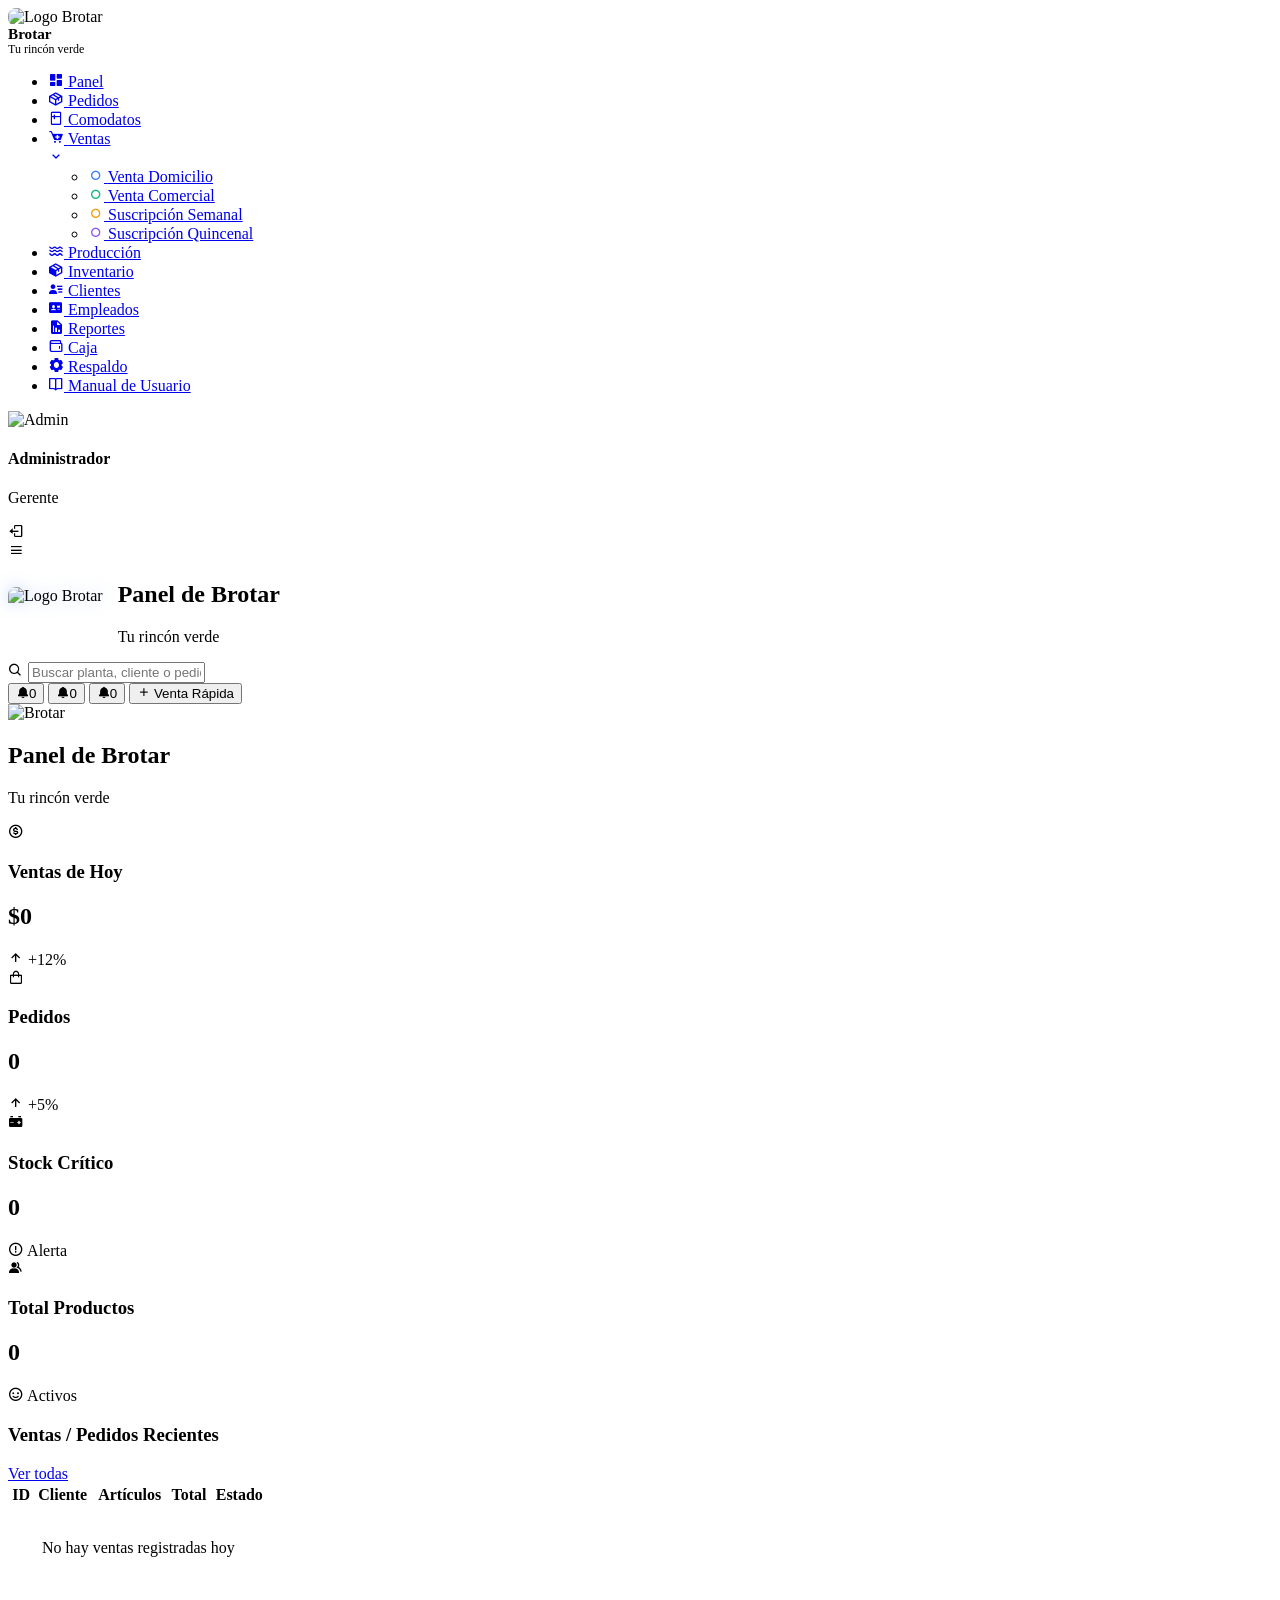
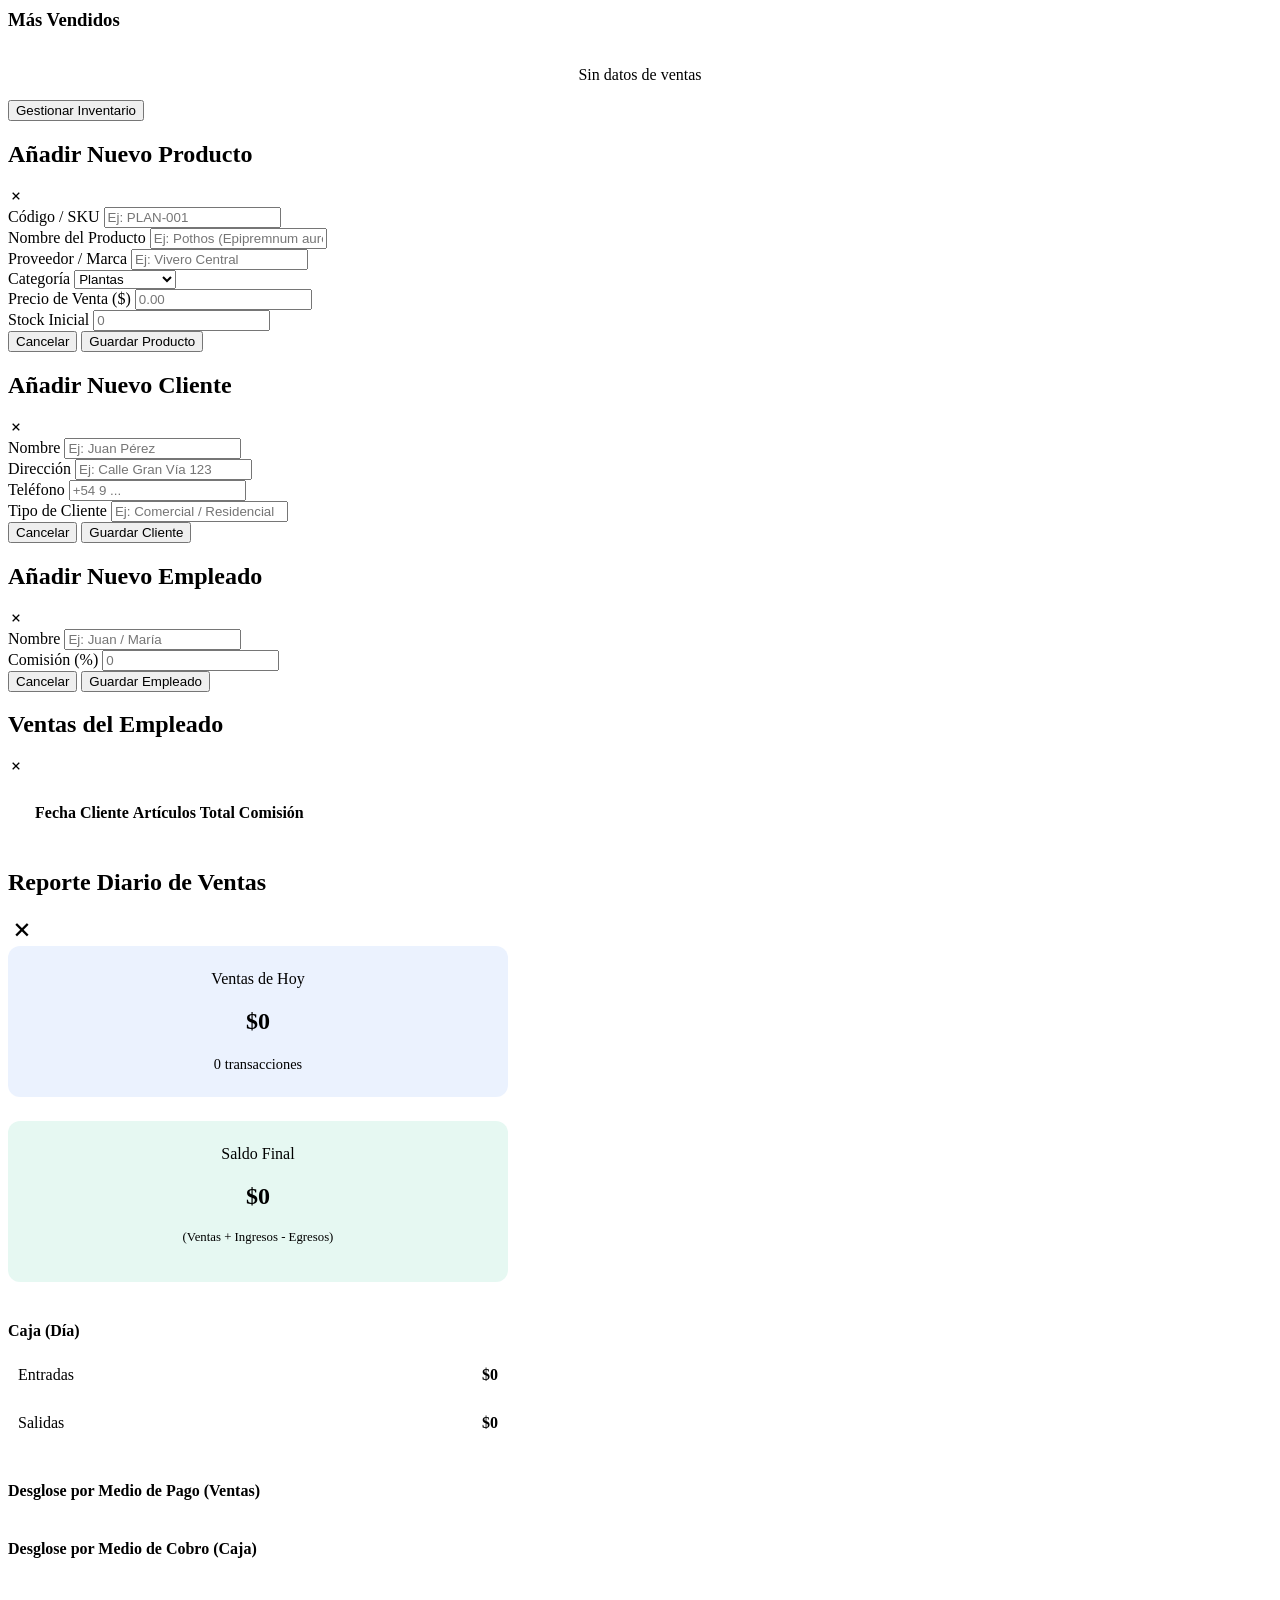
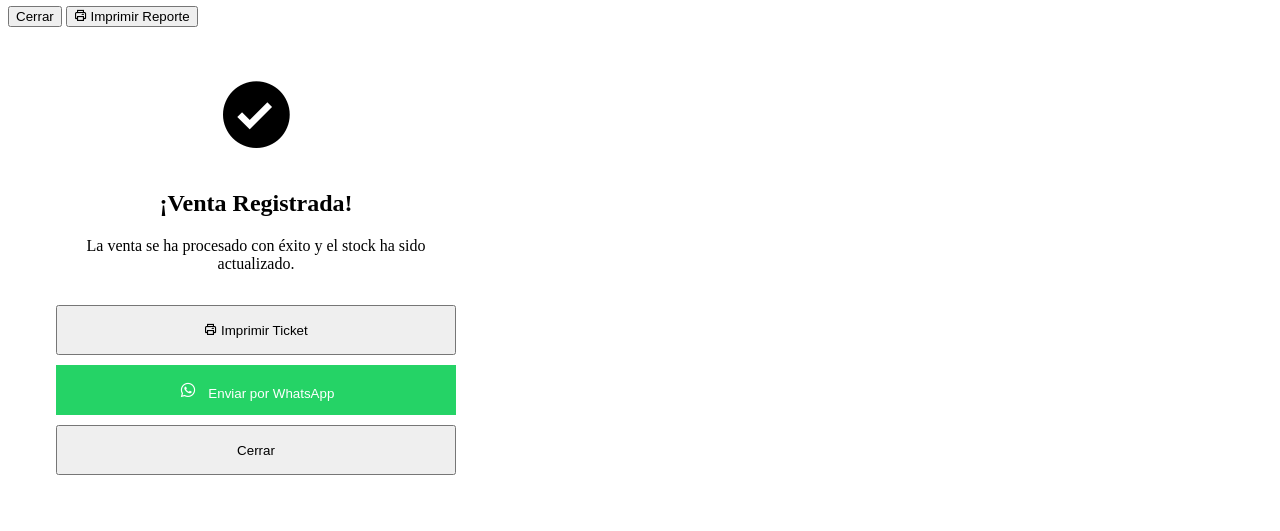
==== index.html @ 0d8f0db8 "Create index.html" ====
<!DOCTYPE html>
<html lang="es">

<head>
    <meta charset="UTF-8">
    <meta name="viewport" content="width=device-width, initial-scale=1.0">
    <title>Brotar - Tu rincón verde</title>
    <!-- Fonts -->
    <link rel="preconnect" href="https://fonts.googleapis.com">
    <link rel="preconnect" href="https://fonts.gstatic.com" crossorigin>

    <link href="https://fonts.googleapis.com/css2?family=Outfit:wght@300;400;500;600;700&display=swap" rel="stylesheet">
    <!-- Icons -->
    <link href='https://unpkg.com/boxicons@2.1.4/css/boxicons.min.css' rel='stylesheet'>
    <!-- SheetJS for Excel -->
    <script src="https://cdn.sheetjs.com/xlsx-0.19.3/package/dist/xlsx.full.min.js"></script>
    <!-- Styles -->
    <link rel="stylesheet" href="style.css">
</head>

<body>
    <div class="app-container">
        <!-- Sidebar Navigation -->
        <nav class="sidebar">
            <div class="logo">
                <img src="Brotar - Logotipo Final.png" alt="Logo Brotar" style="height: 60px; width: auto; object-fit: contain; border-radius: 8px;">
                <div style="display: flex; flex-direction: column; justify-content: center; line-height: 1.1;">
                    <span class="logo-name" style="font-size: 0.95rem; font-weight: 700;">Brotar</span>
                    <span class="logo-slogan" style="color: var(--accent); font-size: 0.75rem;">Tu rincón verde</span>
                </div>
                <i class='bx bx-menu-alt-right' id="menu-close"
                    style="display: none; font-size: 1.5rem; cursor: pointer; margin-left: auto;"></i>
            </div>

            <ul class="nav-links">
                <li class="active">
                    <a href="#">
                        <i class='bx bxs-dashboard'></i>
                        <span>Panel</span>
                    </a>
                </li>
                <li>
                    <a href="#">
                        <i class='bx bx-package'></i>
                        <span>Pedidos</span>
                    </a>
                </li>
                <li>
                    <a href="#">
                        <i class='bx bx-fridge'></i>
                        <span>Comodatos</span>
                    </a>
                </li>
                <li class="has-submenu" id="ventas-menu-item">
                    <a href="#" class="submenu-toggle">
                        <div class="link-content">
                            <i class='bx bxs-cart-add'></i>
                            <span>Ventas</span>
                        </div>
                        <i class='bx bx-chevron-down' style="margin-left: auto;"></i>
                    </a>
                    <ul class="dropdown-menu">
                        <li>
                            <a href="#" data-view="Venta normal">
                                <i class='bx bx-radio-circle' style="color: #3b82f6;"></i>
                                <span>Venta Domicilio</span>
                            </a>
                        </li>
                        <li>
                            <a href="#" data-view="Venta Comercial">
                                <i class='bx bx-radio-circle' style="color: #10b981;"></i>
                                <span>Venta Comercial</span>
                            </a>
                        </li>
                        <li>
                            <a href="#" data-view="Suscripción Semanal">
                                <i class='bx bx-radio-circle' style="color: #f59e0b;"></i>
                                <span>Suscripción Semanal</span>
                            </a>
                        </li>
                        <li>
                            <a href="#" data-view="Suscripción Quincenal">
                                <i class='bx bx-radio-circle' style="color: #8b5cf6;"></i>
                                <span>Suscripción Quincenal</span>
                            </a>
                        </li>
                    </ul>
                </li>
                <li>
                    <a href="#">
                        <i class='bx bx-water'></i>
                        <span>Producción</span>
                    </a>
                </li>
                <li>
                    <a href="#">
                        <i class='bx bxs-package'></i>
                        <span>Inventario</span>
                    </a>
                </li>
                <li>
                    <a href="#">
                        <i class='bx bxs-user-detail'></i>
                        <span>Clientes</span>
                    </a>
                </li>
                <li>
                    <a href="#">
                        <i class='bx bxs-id-card'></i>
                        <span>Empleados</span>
                    </a>
                </li>
                <li>
                    <a href="#">
                        <i class='bx bxs-report'></i>
                        <span>Reportes</span>
                    </a>
                </li>
                <li>
                    <a href="#">
                        <i class='bx bx-wallet'></i>
                        <span>Caja</span>
                    </a>
                </li>
                <li>
                    <a href="#">
                        <i class='bx bxs-cog'></i>
                        <span>Respaldo</span>
                    </a>
                </li>
                <li>
                    <a href="MANUAL_USUARIO.html" target="_blank" rel="noopener noreferrer">
                        <i class='bx bx-book-open'></i>
                        <span>Manual de Usuario</span>
                    </a>
                </li>
            </ul>

            <div class="user-profile">
                <img src="https://ui-avatars.com/api/?name=Admin+User&background=3b82f6&color=fff" alt="Admin">
                <div class="user-info">
                    <h4>Administrador</h4>
                    <p>Gerente</p>
                </div>
                <i class='bx bx-log-out' id="logout-btn"></i>
            </div>
        </nav>

        <!-- Main Content -->
        <main class="main-content">
            <div id="sidebar-overlay"
                style="display: none; position: fixed; top: 0; left: 0; width: 100%; height: 100%; background: rgba(0,0,0,0.5); z-index: 99; backdrop-filter: blur(4px);">
            </div>

            <!-- Dashboard View -->
            <section id="dashboard-view">
                <!-- Header -->
                <header>
                    <div class="mobile-menu-toggle" id="menu-open">
                        <i class='bx bx-menu'></i>
                    </div>
                    <div class="header-title" style="display: flex; align-items: center; gap: 15px;">
                        <img src="Brotar - Logotipo Final.png" alt="Logo Brotar"
                            style="height: 50px; width: auto; object-fit: contain; border-radius: 8px; filter: drop-shadow(0 0 8px rgba(59, 130, 246, 0.3));">
                        <div>
                            <h1>Panel de Brotar</h1>
                            <p>Tu rincón verde</p>
                        </div>
                    </div>
                    <div class="search-box">
                        <i class='bx bx-search'></i>
                        <input type="text" id="dashboard-search" placeholder="Buscar planta, cliente o pedido...">
                    </div>
                    <div class="header-actions">
                        <button class="icon-btn" id="bell-stock" title="Stock Crítico"><i class='bx bxs-bell'
                                style="color: var(--warning);"></i><span class="badge" id="badge-stock"
                                style="background: var(--warning);">0</span></button>
                        <button class="icon-btn" id="bell-repairs" title="Pedidos Pendientes"><i class='bx bxs-bell'
                                style="color: var(--primary);"></i><span class="badge" id="badge-repairs"
                                style="background: var(--primary);">0</span></button>
                        <button class="icon-btn" id="bell-turnos" title="Comodatos"><i class='bx bxs-bell'
                                style="color: var(--success);"></i><span class="badge" id="badge-turnos"
                                style="background: var(--success);">0</span></button>
                        <button class="primary-btn" id="quick-sale-btn"><i class='bx bx-plus'></i> Venta Rápida</button>
                    </div>
                </header>

                <!-- Hero Banner -->
                <div class="hero-banner">
                    <div class="hero-overlay">
                        <img class="hero-logo" src="Brotar - Logotipo Final.png" alt="Brotar">
                        <div class="banner-text">
                            <h2>Panel de Brotar</h2>
                            <p>Tu rincón verde</p>
                        </div>
                    </div>
                </div>

                <!-- Stats Cards -->
                <div class="stats-grid">
                    <div class="stat-card">
                        <div class="stat-icon revenue">
                            <i class='bx bx-dollar-circle'></i>
                        </div>
                        <div class="stat-details">
                            <h3>Ventas de Hoy</h3>
                            <h2 id="stat-sales">$0</h2>
                            <span class="trend up"><i class='bx bx-up-arrow-alt'></i> +12%</span>
                        </div>
                    </div>
                    <div class="stat-card">
                        <div class="stat-icon orders">
                            <i class='bx bx-shopping-bag'></i>
                        </div>
                        <div class="stat-details">
                            <h3>Pedidos</h3>
                            <h2 id="stat-orders">0</h2>
                            <span class="trend up"><i class='bx bx-up-arrow-alt'></i> +5%</span>
                        </div>
                    </div>
                    <div class="stat-card">
                        <div class="stat-icon products">
                            <i class='bx bxs-car-battery'></i>
                        </div>
                        <div class="stat-details">
                            <h3>Stock Crítico</h3>
                            <h2 id="stat-low-stock">0</h2>
                            <span class="trend down"><i class='bx bx-error-circle'></i> Alerta</span>
                        </div>
                    </div>
                    <div class="stat-card">
                        <div class="stat-icon customers">
                            <i class='bx bxs-group'></i>
                        </div>
                        <div class="stat-details">
                            <h3>Total Productos</h3>
                            <h2 id="stat-total-products">0</h2>
                            <span class="trend up"><i class='bx bx-smile'></i> Activos</span>
                        </div>
                    </div>
                </div>

                <!-- Recent Sales & Popular Products -->
                <div class="content-grid">
                    <div class="card recent-transactions">
                        <div class="card-header">
                            <h3>Ventas / Pedidos Recientes</h3>
                            <a href="#" class="view-all">Ver todas</a>
                        </div>
                        <table>
                            <thead>
                                <tr>
                                    <th>ID</th>
                                    <th>Cliente</th>
                                    <th>Artículos</th>
                                    <th>Total</th>
                                    <th>Estado</th>
                                </tr>
                            </thead>
                            <tbody id="recent-sales-table">
                                <!-- Dynamic content -->
                                <tr>
                                    <td colspan="5"
                                        style="text-align: center; padding: 2rem; color: var(--text-muted);">No hay
                                        ventas registradas hoy</td>
                                </tr>
                            </tbody>
                        </table>
                    </div>

                    <div class="card top-products">
                        <div class="card-header">
                            <h3>Más Vendidos</h3>
                        </div>
                        <div class="product-list" id="popular-products-list">
                            <div style="text-align: center; color: var(--text-muted); padding: 1rem;">Sin datos de
                                ventas</div>
                        </div>
                        <button class="secondary-btn full-width" id="go-to-inventory">Gestionar Inventario</button>
                    </div>
                </div>
            </section>

            <!-- Repairs View -->
            <section id="repairs-view" style="display: none;">
                <header>
                    <div class="mobile-menu-toggle" id="menu-open-repairs">
                        <i class='bx bx-menu'></i>
                    </div>
                    <div class="header-title" style="display: flex; align-items: center; gap: 15px;">
                        <img src="Brotar - Logotipo Final.png" alt="Logo Brotar"
                            style="height: 50px; width: auto; object-fit: contain; border-radius: 8px; filter: drop-shadow(0 0 8px rgba(59, 130, 246, 0.3));">
                        <div>
                            <h1>Gestión de Pedidos y Entregas</h1>
                            <p>Control total de logística de agua y hielo.</p>
                        </div>
                    </div>
                    <div class="search-box">
                        <i class='bx bx-search'></i>
                        <input type="text" id="repairs-search" placeholder="Buscar cliente o pedido...">
                    </div>
                    <div class="header-actions">
                        <button class="primary-btn" id="new-repair-btn"><i class='bx bx-plus'></i> Nuevo
                            Pedido</button>
                    </div>
                </header>

                <!-- Repairs List -->
                <div class="card">
                    <div class="card-header">
                        <h3>Pedidos Activos</h3>
                    </div>
                    <div id="repair-list" class="repairs-list">
                        <!-- Dynamic repair items will be inserted here -->
                    </div>
                </div>
            </section>

            <section id="turnos-view" style="display: none;">
                <header>
                    <div class="mobile-menu-toggle" id="menu-open-turnos">
                        <i class='bx bx-menu'></i>
                    </div>
                    <div class="header-title" style="display: flex; align-items: center; gap: 15px;">
                        <img src="Brotar - Logotipo Final.png" alt="Logo Brotar"
                            style="height: 50px; width: auto; object-fit: contain; border-radius: 8px; filter: drop-shadow(0 0 8px rgba(59, 130, 246, 0.3));">
                        <div>
                            <h1>Comodatos</h1>
                            <p>Registro de equipos en comodato por cliente.</p>
                        </div>
                    </div>
                    <div class="header-actions">
                        <button class="primary-btn" id="new-turno-btn"><i class='bx bx-plus'></i> Nuevo
                            Comodato</button>
                    </div>
                </header>

                <div class="card" style="margin-bottom: 1.5rem;">
                    <div class="card-header"
                        style="display:flex; align-items:center; justify-content:space-between; gap: 1rem; flex-wrap:wrap;">
                        <h3>Listado</h3>
                    </div>
                    <div id="turnos-day-summary" style="padding: 0 1.5rem 1.5rem; color: var(--text-muted);"></div>
                </div>

                <div class="card">
                    <div class="card-header">
                        <h3>Comodatos Registrados</h3>
                    </div>
                    <div id="turnos-list" class="repairs-list"></div>
                </div>
            </section>

            <section id="turno-detail-view" style="display: none;">
                <header>
                    <div class="mobile-menu-toggle" id="menu-open-turno-detail">
                        <i class='bx bx-menu'></i>
                    </div>
                    <div class="header-title" style="display: flex; align-items: center; gap: 15px;">
                        <img src="Brotar - Logotipo Final.png" alt="Logo Brotar"
                            style="height: 50px; width: auto; object-fit: contain; border-radius: 8px; filter: drop-shadow(0 0 8px rgba(59, 130, 246, 0.3));">
                        <div>
                            <h1>Detalle de Comodato</h1>
                        </div>
                    </div>
                    <button class="secondary-btn" onclick="switchTurnoView('Turnos')" style="margin-left: auto;">
                        <i class='bx bx-arrow-back'></i> Volver
                    </button>
                </header>

                <div class="card detail-card" style="max-width: 650px; margin: 2rem auto;">
                    <div class="detail-header">
                        <h2 id="turno-detail-title">Comodato</h2>
                        <span id="turno-detail-badge" class="badge">Estado</span>
                    </div>
                    <p id="turno-detail-client" class="text-muted">Cliente</p>

                    <div style="margin-top: 1rem; display:grid; gap: 10px;">
                        <div>
                            <label style="color: var(--text-muted); font-size: 0.9rem;">Dirección</label>
                            <input type="text" id="turno-detail-address"
                                style="width: 100%; padding: 10px; background: var(--bg-surface); border: 1px solid var(--border-glass); border-radius: 8px; color: var(--text-main);">
                        </div>

                        <div>
                            <label style="color: var(--text-muted); font-size: 0.9rem;">Teléfono</label>
                            <input type="tel" id="turno-detail-phone"
                                style="width: 100%; padding: 10px; background: var(--bg-surface); border: 1px solid var(--border-glass); border-radius: 8px; color: var(--text-main);">
                        </div>

                        <div style="display:flex; gap: 10px; flex-wrap:wrap;">
                            <div style="flex:1; min-width: 200px;">
                                <label style="color: var(--text-muted); font-size: 0.9rem;">Fecha de Alta /
                                    Entrega</label>
                                <input type="date" id="turno-detail-startdate"
                                    style="width: 100%; padding: 10px; background: var(--bg-surface); border: 1px solid var(--border-glass); border-radius: 8px; color: var(--text-main);">
                            </div>
                            <div style="flex:1; min-width: 200px;">
                                <label style="color: var(--text-muted); font-size: 0.9rem;">Fecha de Retiro /
                                    Devolución</label>
                                <input type="date" id="turno-detail-enddate"
                                    style="width: 100%; padding: 10px; background: var(--bg-surface); border: 1px solid var(--border-glass); border-radius: 8px; color: var(--text-main);">
                            </div>
                        </div>

                        <div>
                            <label style="color: var(--text-muted); font-size: 0.9rem;">Tipo de Comodato</label>
                            <select id="turno-detail-itemtype"
                                style="width: 100%; padding: 10px; background: var(--bg-surface); border: 1px solid var(--border-glass); border-radius: 8px; color: var(--text-main);">
                                <option value="Maceta Grande">Maceta Grande</option>
                                <option value="Maceta Mediana">Maceta Mediana</option>
                                <option value="Jardinera">Jardinera</option>
                                <option value="Planta en Maceta">Planta en Maceta</option>
                                <option value="Herramientas de Jardín">Herramientas de Jardín</option>
                                <option value="Otro">Otro</option>
                            </select>
                        </div>

                        <div>
                            <label style="color: var(--text-muted); font-size: 0.9rem;">Notas</label>
                            <textarea id="turno-detail-notes" rows="3"
                                style="width: 100%; padding: 10px; background: var(--bg-surface); border: 1px solid var(--border-glass); border-radius: 8px; color: var(--text-main);"></textarea>
                        </div>

                        <button onclick="saveTurnoDetail()" class="primary-btn"
                            style="width: 100%; height: auto; padding: 12px;">
                            <i class='bx bx-save'></i> Guardar Cambios
                        </button>
                    </div>

                    <div class="share-section"
                        style="border-top: 1px solid var(--border-glass); padding-top: 1.5rem; margin-top: 1.5rem;">
                        <p style="margin-bottom: 1rem;">Opciones para el Cliente:</p>
                        <div class="link-box" style="display: flex; gap: 10px; margin-bottom: 1rem; flex-wrap:wrap;">
                            <input type="text" id="turno-share-link" readonly
                                style="flex: 1; min-width: 220px; padding: 10px; background: var(--bg-surface); border: 1px solid var(--border-glass); border-radius: 8px; color: var(--text-muted); font-size: 0.8rem;">
                            <button onclick="copyTurnoLink()" class="secondary-btn" title="Copiar Link"
                                style="width: auto;">
                                <i class='bx bx-copy'></i> Copiar
                            </button>
                            <button onclick="sendTurnoWhatsApp()"
                                style="background: #25D366; color: white; border: none; padding: 10px 15px; border-radius: 8px; cursor: pointer; display: flex; align-items: center; gap: 5px;">
                                <i class='bx bxl-whatsapp'></i> WhatsApp
                            </button>
                        </div>
                        <button onclick="downloadTurnoStatusImage()" class="primary-btn"
                            style="width: 100%; margin-bottom: 1rem;">
                            <i class='bx bx-image'></i> DESCARGAR FOTO PARA WHATSAPP
                        </button>
                    </div>

                    <button onclick="deleteTurnoRecord()" class="action-btn delete"
                        style="width: 100%; margin-top: 1rem; padding: 12px; height: auto;">
                        <i class='bx bx-trash'></i> ELIMINAR REGISTRO
                    </button>
                </div>
            </section>

            <section id="new-turno-view" style="display: none;">
                <header>
                    <div class="mobile-menu-toggle" id="menu-open-new-turno">
                        <i class='bx bx-menu'></i>
                    </div>
                    <div class="header-title" style="display: flex; align-items: center; gap: 15px;">
                        <img src="Brotar - Logotipo Final.png" alt="Logo Brotar"
                            style="height: 50px; width: auto; object-fit: contain; border-radius: 8px; filter: drop-shadow(0 0 8px rgba(59, 130, 246, 0.3));">
                        <div>
                            <h1>Nuevo Comodato</h1>
                            <p>Registra un comodato por cliente.</p>
                        </div>
                    </div>
                    <button class="secondary-btn" onclick="switchTurnoView('Turnos')" style="margin-left: auto;">
                        <i class='bx bx-arrow-back'></i> Volver
                    </button>
                </header>

                <div class="card" style="max-width: 650px; margin: 2rem auto;">
                    <form id="new-turno-form">
                        <div style="margin-bottom: 1.5rem;">
                            <h3><i class='bx bx-user'></i> Datos del Cliente</h3>
                            <div class="form-group" style="margin-bottom: 1rem;">
                                <label>Cliente</label>
                                <input type="text" id="turnoClientName" required
                                    style="padding: 10px; background: var(--bg-surface); border: 1px solid var(--border-glass); border-radius: 8px; color: var(--text-main); width: 100%;">
                            </div>
                            <div class="form-group" style="margin-bottom: 1rem;">
                                <label>Dirección</label>
                                <input type="text" id="turnoClientAddress" required
                                    style="padding: 10px; background: var(--bg-surface); border: 1px solid var(--border-glass); border-radius: 8px; color: var(--text-main); width: 100%;">
                            </div>
                            <div class="form-group">
                                <label>Teléfono</label>
                                <input type="tel" id="turnoClientPhone" required
                                    style="padding: 10px; background: var(--bg-surface); border: 1px solid var(--border-glass); border-radius: 8px; color: var(--text-main); width: 100%;">
                            </div>
                        </div>

                        <div style="margin-bottom: 1.5rem;">
                            <h3><i class='bx bx-box'></i> Comodato</h3>
                            <div style="display:flex; gap: 10px; flex-wrap:wrap; margin-bottom: 1rem;">
                                <div style="flex:1; min-width: 200px;" class="form-group">
                                    <label>Fecha de Alta / Entrega</label>
                                    <input type="date" id="turnoStartDate" required
                                        style="padding: 10px; background: var(--bg-surface); border: 1px solid var(--border-glass); border-radius: 8px; color: var(--text-main); width: 100%;">
                                </div>
                                <div style="flex:1; min-width: 200px;" class="form-group">
                                    <label>Fecha de Retiro / Devolución</label>
                                    <input type="date" id="turnoEndDate"
                                        style="padding: 10px; background: var(--bg-surface); border: 1px solid var(--border-glass); border-radius: 8px; color: var(--text-main); width: 100%;">
                                </div>
                            </div>
                            <div class="form-group" style="margin-bottom: 1rem;">
                                <label>Tipo de Comodato</label>
                                <select id="turnoItemType" required
                                    style="padding: 10px; background: var(--bg-surface); border: 1px solid var(--border-glass); border-radius: 8px; color: var(--text-main); width: 100%;">
                                    <option value="Maceta Grande">Maceta Grande</option>
                                    <option value="Maceta Mediana">Maceta Mediana</option>
                                    <option value="Jardinera">Jardinera</option>
                                    <option value="Planta en Maceta">Planta en Maceta</option>
                                    <option value="Herramientas de Jardín">Herramientas de Jardín</option>
                                    <option value="Otro">Otro</option>
                                </select>
                            </div>
                            <div class="form-group">
                                <label>Notas</label>
                                <textarea id="turnoNotes" rows="3"
                                    style="padding: 10px; background: var(--bg-surface); border: 1px solid var(--border-glass); border-radius: 8px; color: var(--text-main); width: 100%;"></textarea>
                            </div>
                        </div>

                        <button type="submit" class="primary-btn" style="width: 100%; padding: 12px; height: auto;">
                            <i class='bx bx-check'></i> Registrar Comodato
                        </button>
                    </form>
                </div>
            </section>

            <!-- Repair Detail View -->
            <section id="repair-detail-view" style="display: none;">
                <header>
                    <div class="mobile-menu-toggle" id="menu-open-repair-detail">
                        <i class='bx bx-menu'></i>
                    </div>
                    <div class="header-title" style="display: flex; align-items: center; gap: 15px;">
                        <img src="Brotar - Logotipo Final.png" alt="Logo Brotar"
                            style="height: 50px; width: auto; object-fit: contain; border-radius: 8px; filter: drop-shadow(0 0 8px rgba(59, 130, 246, 0.3));">
                        <div>
                            <h1>Detalle de Pedido</h1>
                        </div>
                    </div>
                    <button class="secondary-btn" onclick="switchRepairView('Reparaciones')" style="margin-left: auto;">
                        <i class='bx bx-arrow-back'></i> Volver
                    </button>
                </header>

                <div class="card detail-card" style="max-width: 600px; margin: 2rem auto;">
                    <div class="detail-header">
                        <h2 id="detail-device">Equipo</h2>
                        <span id="detail-status" class="badge">Estado</span>
                    </div>
                    <p id="detail-client" class="text-muted">Cliente</p>

                    <div class="actions" style="margin-top: 1.5rem;">
                        <label style="color: var(--text-muted); font-size: 0.9rem;">Presupuesto / Costo ($)</label>
                        <div style="display: flex; gap: 10px; margin-bottom: 1.5rem;">
                            <input type="number" id="detail-cost-input"
                                style="flex-grow: 1; padding: 10px; background: var(--bg-surface); border: 1px solid var(--border-glass); border-radius: 8px; color: var(--text-main);"
                                placeholder="0.00">
                            <button onclick="updateRepairPrice()" class="primary-btn"
                                style="padding: 0 1rem; width: auto; font-size: 0.9rem;">Guardar Precio</button>
                        </div>

                        <h3>Actualizar Estado</h3>
                        <div class="status-buttons"
                            style="display: grid; grid-template-columns: repeat(2, 1fr); gap: 10px; margin-bottom: 1.5rem;">
                            <button onclick="updateRepairStatus('pending')" class="status-btn">Recibido</button>
                            <button onclick="updateRepairStatus('working')" class="status-btn">En Preparación</button>
                            <button onclick="updateRepairStatus('waiting_parts')" class="status-btn">En Espera de
                                Stock</button>
                            <button onclick="updateRepairStatus('ready')" class="status-btn">¡Listo para
                                Entrega!</button>
                            <button onclick="updateRepairStatus('delivered')" class="status-btn">Entregado</button>
                        </div>
                    </div>

                    <div class="share-section" style="border-top: 1px solid var(--border-glass); padding-top: 1.5rem;">
                        <p style="margin-bottom: 1rem;">Opciones para el Cliente:</p>
                        <div class="link-box" style="display: flex; gap: 10px; margin-bottom: 1rem;">
                            <input type="text" id="share-link" readonly
                                style="flex: 1; padding: 10px; background: var(--bg-surface); border: 1px solid var(--border-glass); border-radius: 8px; color: var(--text-muted); font-size: 0.8rem;">
                            <button onclick="copyRepairLink()" class="secondary-btn" title="Copiar Link"
                                style="width: auto;">
                                <i class='bx bx-copy'></i> Copiar
                            </button>
                            <button onclick="sendRepairWhatsApp()"
                                style="background: #25D366; color: white; border: none; padding: 10px 15px; border-radius: 8px; cursor: pointer; display: flex; align-items: center; gap: 5px;">
                                <i class='bx bxl-whatsapp'></i> WhatsApp
                            </button>
                        </div>
                        <button onclick="downloadRepairStatusImage()" class="primary-btn"
                            style="width: 100%; margin-bottom: 1rem;">
                            <i class='bx bx-image'></i> DESCARGAR FOTO PARA WHATSAPP
                        </button>
                    </div>

                    <button onclick="deleteRepairRecord()" class="action-btn delete"
                        style="width: 100%; margin-top: 1rem; padding: 12px; height: auto;">
                        <i class='bx bx-trash'></i> ELIMINAR REGISTRO
                    </button>
                </div>
            </section>

            <!-- New Repair Form View -->
            <section id="new-repair-view" style="display: none;">
                <header>
                    <div class="mobile-menu-toggle" id="menu-open-new-repair">
                        <i class='bx bx-menu'></i>
                    </div>
                    <div class="header-title" style="display: flex; align-items: center; gap: 15px;">
                        <img src="Brotar - Logotipo Final.png" alt="Logo Brotar"
                            style="height: 50px; width: auto; object-fit: contain; border-radius: 8px; filter: drop-shadow(0 0 8px rgba(59, 130, 246, 0.3));">
                        <div>
                            <h1>Nuevo Pedido</h1>
                            <p>Registra un nuevo pedido de cliente.</p>
                        </div>
                    </div>
                    <button class="secondary-btn" onclick="switchRepairView('Reparaciones')" style="margin-left: auto;">
                        <i class='bx bx-arrow-back'></i> Volver
                    </button>
                </header>

                <div class="card" style="max-width: 600px; margin: 2rem auto;">
                    <form id="new-repair-form">
                        <div style="margin-bottom: 1.5rem;">
                            <h3><i class='bx bx-user'></i> Datos del Cliente</h3>
                            <div class="form-group" style="margin-bottom: 1rem;">
                                <label>Nombre</label>
                                <input type="text" id="clientName" required
                                    style="padding: 10px; background: var(--bg-surface); border: 1px solid var(--border-glass); border-radius: 8px; color: var(--text-main); width: 100%;">
                            </div>
                            <div class="form-group">
                                <label>WhatsApp</label>
                                <input type="tel" id="clientPhone" required
                                    style="padding: 10px; background: var(--bg-surface); border: 1px solid var(--border-glass); border-radius: 8px; color: var(--text-main); width: 100%;">
                            </div>
                        </div>

                        <div style="margin-bottom: 1.5rem;">
                            <h3><i class='bx bx-device-mobile'></i> Equipo</h3>
                            <div class="form-group" style="margin-bottom: 1rem;">
                                <label>Producto / Descripción</label>
                                <input type="text" id="deviceModel" required
                                    style="padding: 10px; background: var(--bg-surface); border: 1px solid var(--border-glass); border-radius: 8px; color: var(--text-main); width: 100%;">
                            </div>
                            <div class="form-group">
                                <label>Monto ($)</label>
                                <input type="number" id="estimatedCost"
                                    style="padding: 10px; background: var(--bg-surface); border: 1px solid var(--border-glass); border-radius: 8px; color: var(--text-main); width: 100%;">
                            </div>
                        </div>

                        <button type="submit" class="primary-btn" style="width: 100%; padding: 12px; height: auto;">
                            <i class='bx bx-check'></i> Registrar Pedido
                        </button>
                    </form>
                </div>
            </section>

            <section id="employees-view" style="display: none;">
                <header>
                    <div class="mobile-menu-toggle" id="menu-open-employees">
                        <i class='bx bx-menu'></i>
                    </div>
                    <div class="header-title" style="display: flex; align-items: center; gap: 15px;">
                        <img src="Brotar - Logotipo Final.png" alt="Logo Brotar"
                            style="height: 50px; width: auto; object-fit: contain; border-radius: 8px; filter: drop-shadow(0 0 8px rgba(59, 130, 246, 0.3));">
                        <div>
                            <h1>Gestión de Empleados</h1>
                            <p>Configura comisiones por venta para cada empleado.</p>
                        </div>
                    </div>
                    <div class="header-actions">
                        <button class="primary-btn" id="add-employee-btn"><i class='bx bx-user-plus'></i> Nuevo
                            Empleado</button>
                    </div>
                </header>

                <div class="card">
                    <div class="card-header">
                        <h3>Lista de Empleados</h3>
                    </div>
                    <div class="table-container">
                        <table id="employees-table">
                            <thead>
                                <tr>
                                    <th>Nombre</th>
                                    <th>Comisión</th>
                                    <th>Acciones</th>
                                </tr>
                            </thead>
                            <tbody>
                                <!-- Dynamic Employees Rows -->
                            </tbody>
                        </table>
                    </div>
                </div>
            </section>

            <section id="inventory-view" style="display: none;">
                <header>
                    <div class="mobile-menu-toggle" id="menu-open-inv">
                        <i class='bx bx-menu'></i>
                    </div>
                    <div class="header-title" style="display: flex; align-items: center; gap: 15px;">
                        <img src="Brotar - Logotipo Final.png" alt="Logo Brotar"
                            style="height: 50px; width: auto; object-fit: contain; border-radius: 8px; filter: drop-shadow(0 0 8px rgba(59, 130, 246, 0.3));">
                        <div>
                            <h1>Gestión de Inventario</h1>
                            <p>Administra tus productos del vivero.</p>
                        </div>
                    </div>
                    <div class="search-box">
                        <i class='bx bx-search'></i>
                        <input type="text" id="inventory-search"
                            placeholder="Filtrar por nombre, código o proveedor...">
                    </div>
                    <div class="header-actions">
                        <button class="primary-btn" id="add-product-btn"><i class='bx bx-plus'></i> Nuevo
                            Producto</button>
                    </div>
                </header>

                <div class="card">
                    <div class="card-header">
                        <h3>Lista de Productos</h3>
                        <div class="table-filters">
                            <select id="filter-category" class="styled-select">
                                <option value="all">Todas las categorías</option>
                                <option value="Plantas">Plantas</option>
                                <option value="Macetas">Macetas</option>
                                <option value="Sustratos">Sustratos</option>
                                <option value="Fertilizantes">Fertilizantes</option>
                                <option value="Herramientas">Herramientas</option>
                                <option value="Accesorios">Accesorios</option>
                                <option value="Servicios">Servicios</option>
                            </select>
                        </div>
                    </div>
                    <div class="table-container">
                        <table id="inventory-table">
                            <thead>
                                <tr>
                                    <th>Código</th>
                                    <th>Producto</th>
                                    <th>Marca</th>
                                    <th>Categoría</th>
                                    <th>Precio</th>
                                    <th>Stock</th>
                                    <th>Estado</th>
                                    <th>Acciones</th>
                                </tr>
                            </thead>
                            <tbody>
                                <!-- Dynamic Inventory Rows -->
                            </tbody>
                        </table>
                    </div>
                </div>
            </section>

            <!-- Sale View -->
            <section id="sale-view" style="display: none;">
                <header>
                    <div class="mobile-menu-toggle" id="menu-open-sale">
                        <i class='bx bx-menu'></i>
                    </div>
                    <div class="header-title" style="display: flex; align-items: center; gap: 15px;">
                        <img src="Brotar - Logotipo Final.png" alt="Logo Brotar"
                            style="height: 50px; width: auto; object-fit: contain; border-radius: 8px; filter: drop-shadow(0 0 8px rgba(59, 130, 246, 0.3));">
                        <div>
                            <h1>Nueva Venta</h1>
                            <p>Busca productos y genera el ticket de venta.</p>
                        </div>
                    </div>
                </header>

                <div class="content-grid pos-grid">
                    <!-- Product Selection -->
                    <div class="card product-selection">
                        <!-- Manual Entry Block -->
                        <div class="manual-add-block"
                            style="background: var(--bg-body); padding: 1rem; border-radius: 12px; border: 1px dashed var(--border-glass); margin-bottom: 1.5rem;">
                            <h4 id="manual-entry-title"
                                style="margin-bottom: 0.75rem; font-size: 0.9rem; color: var(--accent);"><i
                                    class='bx bx-edit'></i> Ingreso Manual / Fuera de Stock</h4>

                            <div style="display: flex; gap: 8px; flex-wrap: wrap; margin-bottom: 10px;">
                                <button type="button" class="quick-manual-btn"
                                    style="background: var(--bg-surface); border: 1px solid var(--border-glass); padding: 5px 12px; border-radius: 6px; cursor: pointer; color: var(--text-main); font-size: 0.8rem; transition: background 0.2s;">Maceta
                                    20 cm</button>
                                <button type="button" class="quick-manual-btn"
                                    style="background: var(--bg-surface); border: 1px solid var(--border-glass); padding: 5px 12px; border-radius: 6px; cursor: pointer; color: var(--text-main); font-size: 0.8rem; transition: background 0.2s;">Sustrato
                                    20 L</button>
                                <button type="button" class="quick-manual-btn"
                                    style="background: var(--bg-surface); border: 1px solid var(--border-glass); padding: 5px 12px; border-radius: 6px; cursor: pointer; color: var(--text-main); font-size: 0.8rem; transition: background 0.2s;">Cactus
                                    mix</button>
                                <button type="button" class="quick-manual-btn"
                                    style="background: var(--bg-surface); border: 1px solid var(--border-glass); padding: 5px 12px; border-radius: 6px; cursor: pointer; color: var(--text-main); font-size: 0.8rem; transition: background 0.2s;">Suculenta
                                    mix</button>
                                <button type="button" class="quick-manual-btn"
                                    style="background: var(--bg-surface); border: 1px solid var(--border-glass); padding: 5px 12px; border-radius: 6px; cursor: pointer; color: var(--text-main); font-size: 0.8rem; transition: background 0.2s;">Fertilizante
                                    500 ml</button>
                                <button type="button" class="quick-manual-btn"
                                    style="background: var(--bg-surface); border: 1px solid var(--border-glass); padding: 5px 12px; border-radius: 6px; cursor: pointer; color: var(--text-main); font-size: 0.8rem; transition: background 0.2s;">Envío
                                    especial</button>
                            </div>

                            <div style="display: flex; gap: 10px; flex-wrap: wrap;">
                                <input type="text" id="manual-desc" placeholder="Descripción (ej: Envío extra)"
                                    style="flex: 2; padding: 10px; background: var(--bg-surface); border: 1px solid var(--border-glass); border-radius: 8px; color: var(--text-main);">
                                <input type="number" id="manual-price" placeholder="$ Precio"
                                    style="flex: 1; padding: 10px; background: var(--bg-surface); border: 1px solid var(--border-glass); border-radius: 8px; color: var(--text-main);">
                                <button id="add-manual-btn" class="secondary-btn" title="Agregar Manual"
                                    style="padding: 0 1rem;">
                                    <i class='bx bx-plus'></i>
                                </button>
                            </div>
                        </div>

                        <div class="search-box full-width" style="margin-bottom: 1.5rem;">
                            <i class='bx bx-search'></i>
                            <input type="text" id="pos-search" placeholder="Escribe nombre o código del producto...">
                        </div>
                        <div class="pos-products-grid" id="pos-products-list">
                            <!-- Dynamic Products for Sale -->
                        </div>
                    </div>

                    <!-- Cart / Summary -->
                    <div class="card cart-summary">
                        <div class="card-header">
                            <h3>Carrito de Compra</h3>
                            <button class="icon-btn" id="clear-cart" title="Vaciar Carrito"><i
                                    class='bx bx-trash'></i></button>
                        </div>
                        <div class="cart-items" id="cart-items-list">
                            <!-- Dynamic Cart Items -->
                        </div>

                        <div class="cart-totals">
                            <div class="total-row">
                                <span>Subtotal</span>
                                <span id="cart-subtotal">$0</span>
                            </div>
                            <div class="total-row main-total">
                                <span>Total</span>
                                <span id="cart-total">$0</span>
                            </div>
                        </div>

                        <div class="client-selection-pos" style="margin-bottom: 1.5rem;">
                            <label
                                style="display: block; font-size: 0.85rem; color: var(--text-muted); margin-bottom: 0.75rem;">Cliente</label>
                            <select id="pos-client-select" class="styled-select full-width"
                                style="margin-bottom: 10px;">
                                <option value="Consumidor Final">Consumidor Final</option>
                                <!-- Dynamic Clients here -->
                            </select>
                            <label
                                style="display: block; font-size: 0.85rem; color: var(--text-muted); margin: 10px 0 0.75rem;">Empleado
                                / Vendedor</label>
                            <select id="pos-employee-select" class="styled-select full-width"
                                style="margin-bottom: 10px;">
                                <option value="">Sin asignar</option>
                                <!-- Dynamic Employees here -->
                            </select>
                            <div style="display: flex; gap: 10px;">
                                <input type="text" id="pos-sub-client" class="styled-select"
                                    placeholder="Nombre del cliente (Opcional)"
                                    style="font-size: 0.85rem; padding: 10px; flex: 1;">
                                <input type="text" id="pos-vehicle-plate" class="styled-select"
                                    placeholder="Patente / Vehículo"
                                    style="font-size: 0.85rem; padding: 10px; width: 140px;">
                            </div>
                        </div>

                        <div class="payment-methods">
                            <label>Método de Pago</label>
                            <div class="method-options">
                                <button class="method-btn active" data-method="Efectivo"><i class='bx bx-money'></i>
                                    Efectivo</button>
                                <button class="method-btn" data-method="Tarjeta"><i class='bx bx-credit-card'></i>
                                    Tarjeta</button>
                                <button class="method-btn" data-method="Transferencia"><i class='bx bx-transfer'></i>
                                    Transf.</button>
                                <button class="method-btn" data-method="A Cuenta"><i class='bx bx-time-five'></i> A
                                    Cuenta</button>
                            </div>
                        </div>

                        <button class="primary-btn full-width checkout-btn" id="finalize-sale">
                            <i class='bx bx-check-circle'></i> Finalizar Venta
                        </button>
                    </div>
                </div>
            </section>

            <!-- Clients View -->
            <section id="clients-view" style="display: none;">
                <header>
                    <div class="mobile-menu-toggle" id="menu-open-clients">
                        <i class='bx bx-menu'></i>
                    </div>
                    <div class="header-title" style="display: flex; align-items: center; gap: 15px;">
                        <img src="Brotar - Logotipo Final.png" alt="Logo Brotar"
                            style="height: 50px; width: auto; object-fit: contain; border-radius: 8px; filter: drop-shadow(0 0 8px rgba(59, 130, 246, 0.3));">
                        <div>
                            <h1>Gestión de Clientes</h1>
                            <p>Administra tu base de datos de clientes.</p>
                        </div>
                    </div>
                    <div class="header-actions">
                        <button class="primary-btn" id="add-client-btn"><i class='bx bx-user-plus'></i> Nuevo
                            Cliente</button>
                    </div>
                </header>

                <div class="card">
                    <div class="card-header">
                        <h3>Cartera de Clientes</h3>
                    </div>
                    <div class="table-container">
                        <table id="clients-table">
                            <thead>
                                <tr>
                                    <th>Nombre</th>
                                    <th>Dirección</th>
                                    <th>Teléfono</th>
                                    <th>Tipo de Cliente</th>
                                    <th>Acciones</th>
                                </tr>
                            </thead>
                            <tbody>
                                <!-- Dynamic Clients Rows -->
                            </tbody>
                        </table>
                    </div>
                </div>
            </section>

            <!-- Reports View -->
            <section id="reports-view" style="display: none;">
                <header>
                    <div class="mobile-menu-toggle" id="menu-open-reports">
                        <i class='bx bx-menu'></i>
                    </div>
                    <div class="header-title" style="display: flex; align-items: center; gap: 15px;">
                        <img src="Brotar - Logotipo Final.png" alt="Logo Brotar"
                            style="height: 50px; width: auto; object-fit: contain; border-radius: 8px; filter: drop-shadow(0 0 8px rgba(59, 130, 246, 0.3));">
                        <div>
                            <h1>Reportes y Estadísticas</h1>
                            <p>Analiza el rendimiento de tu negocio.</p>
                        </div>
                    </div>
                    <div class="header-actions">
                        <button class="primary-btn" id="daily-report-btn" title="Reporte Diario"><i
                                class='bx bxs-pie-chart-alt-2'></i> Reporte Diario</button>
                        <button class="secondary-btn" id="export-json" title="Exportar JSON"><i
                                class='bx bxs-file-json'></i> JSON</button>
                        <button class="secondary-btn" id="export-excel" title="Exportar Excel"><i
                                class='bx bxs-file-export'></i> Excel</button>
                        <button class="primary-btn" id="import-btn" title="Cargar Datos"><i
                                class='bx bxs-cloud-upload'></i> Importar</button>
                        <input type="file" id="import-input" style="display: none;" accept=".json,.xlsx">
                    </div>
                </header>

                <div class="stats-grid">
                    <div class="stat-card">
                        <div class="stat-icon revenue">
                            <i class='bx bx-trending-up'></i>
                        </div>
                        <div class="stat-details">
                            <h3>Total Vendido</h3>
                            <h2 id="report-total-revenue">$0</h2>
                        </div>
                    </div>
                    <div class="stat-card">
                        <div class="stat-icon customers">
                            <i class='bx bx-user-check'></i>
                        </div>
                        <div class="stat-details">
                            <h3>Promedio por Venta</h3>
                            <h2 id="report-avg-sale">$0</h2>
                        </div>
                    </div>
                </div>

                <div class="card">
                    <div class="card-header">
                        <h3>Caja (Día)</h3>
                    </div>
                    <div class="stats-grid" style="padding: 0 0 1.5rem;">
                        <div class="stat-card">
                            <div class="stat-icon revenue"><i class='bx bx-log-in'></i></div>
                            <div class="stat-details">
                                <h3>Entradas</h3>
                                <h2 id="report-caja-in">$0</h2>
                            </div>
                        </div>
                        <div class="stat-card">
                            <div class="stat-icon orders"><i class='bx bx-log-out'></i></div>
                            <div class="stat-details">
                                <h3>Salidas</h3>
                                <h2 id="report-caja-out">$0</h2>
                            </div>
                        </div>
                        <div class="stat-card">
                            <div class="stat-icon customers"><i class='bx bx-calculator'></i></div>
                            <div class="stat-details">
                                <h3>Saldo</h3>
                                <h2 id="report-caja-balance">$0</h2>
                            </div>
                        </div>
                    </div>
                    <div class="table-container">
                        <table>
                            <thead>
                                <tr>
                                    <th>Fecha</th>
                                    <th>Tipo</th>
                                    <th>Método</th>
                                    <th>Concepto</th>
                                    <th>Monto</th>
                                </tr>
                            </thead>
                            <tbody id="report-caja-table">
                                <tr>
                                    <td colspan="5"
                                        style="text-align: center; padding: 2rem; color: var(--text-muted);">No hay
                                        movimientos</td>
                                </tr>
                            </tbody>
                        </table>
                    </div>
                </div>

                <div class="card">
                    <div class="card-header">
                        <h3>Historial de Ventas</h3>
                    </div>
                    <div class="table-container">
                        <table>
                            <thead>
                                <tr>
                                    <th>Fecha</th>
                                    <th>Transacción</th>
                                    <th>Empleado</th>
                                    <th>Artículos</th>
                                    <th>Método</th>
                                    <th>Total</th>
                                    <th>Acciones</th>
                                </tr>
                            </thead>
                            <tbody id="full-sales-history">
                                <!-- Dynamic Sales -->
                            </tbody>
                        </table>
                    </div>
                </div>

                <div class="card">
                    <div class="card-header">
                        <h3>Ventas por Empleado</h3>
                    </div>
                    <div class="table-container">
                        <table>
                            <thead>
                                <tr>
                                    <th>Empleado</th>
                                    <th>Ventas</th>
                                    <th>Total Vendido</th>
                                    <th>Comisión</th>
                                    <th>Acciones</th>
                                </tr>
                            </thead>
                            <tbody id="employee-sales-summary">
                                <!-- Dynamic Employee Summary -->
                            </tbody>
                        </table>
                    </div>
                </div>
            </section>

            <section id="caja-view" style="display: none;">
                <header>
                    <div class="mobile-menu-toggle" id="menu-open-caja">
                        <i class='bx bx-menu'></i>
                    </div>
                    <div class="header-title" style="display: flex; align-items: center; gap: 15px;">
                        <img src="Brotar - Logotipo Final.png" alt="Logo Brotar"
                            style="height: 50px; width: auto; object-fit: contain; border-radius: 8px; filter: drop-shadow(0 0 8px rgba(59, 130, 246, 0.3));">
                        <div>
                            <h1>Caja</h1>
                            <p>Registro de entradas y salidas de caja.</p>
                        </div>
                    </div>
                </header>

                <div class="card" style="margin-bottom: 1.5rem;">
                    <div class="card-header"
                        style="display:flex; align-items:center; justify-content:space-between; gap: 1rem; flex-wrap:wrap;">
                        <h3>Balance</h3>
                        <div style="display:flex; align-items:center; gap: 10px; flex-wrap: wrap;">
                            <label for="caja-date" style="color: var(--text-muted); font-size: 0.9rem;">Día</label>
                            <input type="date" id="caja-date"
                                style="padding: 10px; background: var(--bg-surface); border: 1px solid var(--border-glass); border-radius: 8px; color: var(--text-main);">
                            <label for="caja-month" style="color: var(--text-muted); font-size: 0.9rem;">Mes</label>
                            <input type="month" id="caja-month"
                                style="padding: 10px; background: var(--bg-surface); border: 1px solid var(--border-glass); border-radius: 8px; color: var(--text-main);">
                        </div>
                    </div>

                    <div class="stats-grid" style="padding: 0 1.5rem 1.5rem;">
                        <div class="stat-card">
                            <div class="stat-icon revenue"><i class='bx bx-log-in'></i></div>
                            <div class="stat-details">
                                <h3>Entradas (Día)</h3>
                                <h2 id="caja-in-day">$0</h2>
                            </div>
                        </div>
                        <div class="stat-card">
                            <div class="stat-icon orders"><i class='bx bx-log-out'></i></div>
                            <div class="stat-details">
                                <h3>Salidas (Día)</h3>
                                <h2 id="caja-out-day">$0</h2>
                            </div>
                        </div>
                        <div class="stat-card">
                            <div class="stat-icon customers"><i class='bx bx-calculator'></i></div>
                            <div class="stat-details">
                                <h3>Saldo (Día)</h3>
                                <h2 id="caja-balance-day">$0</h2>
                            </div>
                        </div>
                        <div class="stat-card">
                            <div class="stat-icon products"><i class='bx bx-calendar'></i></div>
                            <div class="stat-details">
                                <h3>Saldo (Mes)</h3>
                                <h2 id="caja-balance-month">$0</h2>
                            </div>
                        </div>
                    </div>
                </div>

                <div class="card" style="max-width: 800px; margin: 0 auto 1.5rem;">
                    <div class="card-header">
                        <h3>Nuevo Movimiento</h3>
                    </div>
                    <form id="caja-form" style="padding: 1.5rem; display: grid; gap: 1rem;">
                        <div style="display:flex; gap: 10px; flex-wrap: wrap;">
                            <div style="flex:1; min-width: 200px;" class="form-group">
                                <label>Fecha</label>
                                <input type="date" id="caja-mov-date" required
                                    style="padding: 10px; background: var(--bg-surface); border: 1px solid var(--border-glass); border-radius: 8px; color: var(--text-main); width: 100%;">
                            </div>
                            <div style="flex:1; min-width: 200px;" class="form-group">
                                <label>Tipo</label>
                                <select id="caja-mov-type" required
                                    style="padding: 10px; background: var(--bg-surface); border: 1px solid var(--border-glass); border-radius: 8px; color: var(--text-main); width: 100%;">
                                    <option value="entrada">Entrada</option>
                                    <option value="salida">Salida</option>
                                </select>
                            </div>
                        </div>
                        <!-- Método de Pago (solo visible en Entradas) -->
                        <div id="caja-metodo-pago-block" class="form-group"
                            style="display: flex; flex-direction: column; gap: 8px;">
                            <label>Método de Cobro</label>
                            <div style="display: flex; gap: 10px; flex-wrap: wrap;">
                                <button type="button" id="caja-metodo-efectivo" class="method-btn active"
                                    data-metodo="Efectivo"
                                    style="flex:1; min-width: 120px; display: flex; align-items: center; justify-content: center; gap: 6px;">
                                    <i class='bx bx-money'></i> Efectivo
                                </button>
                                <button type="button" id="caja-metodo-mercadopago" class="method-btn"
                                    data-metodo="Mercado Pago"
                                    style="flex:1; min-width: 120px; display: flex; align-items: center; justify-content: center; gap: 6px;">
                                    <i class='bx bx-mobile-alt'></i> Mercado Pago
                                </button>
                            </div>
                            <input type="hidden" id="caja-mov-method" value="Efectivo">
                        </div>
                        <div class="form-group">
                            <label>Concepto</label>
                            <input type="text" id="caja-mov-concept" required
                                placeholder="Ej: Pago de cuenta / Parche cubierta"
                                style="padding: 10px; background: var(--bg-surface); border: 1px solid var(--border-glass); border-radius: 8px; color: var(--text-main); width: 100%;">
                        </div>
                        <div class="form-group">
                            <label>Monto ($)</label>
                            <input type="number" id="caja-mov-amount" required step="0.01" placeholder="0.00"
                                style="padding: 10px; background: var(--bg-surface); border: 1px solid var(--border-glass); border-radius: 8px; color: var(--text-main); width: 100%;">
                        </div>
                        <button type="submit" class="primary-btn" style="width: 100%; padding: 12px; height: auto;">
                            <i class='bx bx-save'></i> Guardar Movimiento
                        </button>
                    </form>
                </div>

                <div class="card">
                    <div class="card-header">
                        <h3>Movimientos</h3>
                    </div>
                    <div class="table-container">
                        <table>
                            <thead>
                                <tr>
                                    <th>Fecha</th>
                                    <th>Tipo</th>
                                    <th>Método</th>
                                    <th>Concepto</th>
                                    <th>Monto</th>
                                    <th>Acciones</th>
                                </tr>
                            </thead>
                            <tbody id="caja-table">
                                <tr>
                                    <td colspan="6"
                                        style="text-align: center; padding: 2rem; color: var(--text-muted);">No hay
                                        movimientos</td>
                                </tr>
                            </tbody>
                        </table>
                    </div>
                </div>
            </section>

            <!-- Settings View -->
            <section id="settings-view" style="display: none;">
                <header>
                    <div class="mobile-menu-toggle" id="menu-open-settings">
                        <i class='bx bx-menu'></i>
                    </div>
                    <div class="header-title" style="display: flex; align-items: center; gap: 15px;">
                        <img src="Brotar - Logotipo Final.png" alt="Logo Brotar"
                            style="height: 50px; width: auto; object-fit: contain; border-radius: 8px; filter: drop-shadow(0 0 8px rgba(59, 130, 246, 0.3));">
                        <div>
                            <h1>Configuración del Sistema</h1>
                            <p>Personaliza tu experiencia y gestiona tus datos.</p>
                        </div>
                    </div>
                </header>

                <div class="content-grid pos-grid" style="grid-template-columns: 1.5fr 1fr;">
                    <div class="card">
                        <div class="card-header">
                            <h3><i class='bx bx-store-alt'></i> Perfil del Negocio</h3>
                        </div>
                        <form id="settings-form" class="form-grid" style="padding: 1.5rem; display: grid; gap: 1rem;">
                            <div class="form-group">
                                <label>Nombre del Negocio</label>
                                <input type="text" id="set-store-name" placeholder="Brotar">
                            </div>
                            <div class="form-group">
                                <label>Eslogan</label>
                                <input type="text" id="set-store-slogan" placeholder="Tu rincón verde">
                            </div>
                            <div class="form-group" style="opacity: 0.5; pointer-events: none;">
                                <label>Licencia del Software</label>
                                <input type="text" value="Licencia Estándar - RepuestosPOS" readonly>
                                <small style="color: var(--text-muted); display: block; margin-top: 5px;">
                                    La personalización de marca es exclusiva del administrador del sistema.
                                </small>
                            </div>
                            <button type="submit" class="primary-btn" style="margin-top: 1rem;">Guardar Cambios</button>
                        </form>
                    </div>

                    <div class="card">
                        <div class="card-header">
                            <h3><i class='bx bx-shield-quarter'></i> Mantenimiento</h3>
                        </div>
                        <div style="padding: 1.5rem; display: flex; flex-direction: column; gap: 1rem;">
                            <p style="font-size: 0.85rem; color: var(--text-muted);">
                                Estas acciones son irreversibles. Asegúrate de haber exportado tus datos primero.
                            </p>
                            <button class="action-btn delete" id="clear-db-btn"
                                style="width: 100%; padding: 12px; height: auto;">
                                <i class='bx bx-trash'></i> Borrar Toda la Base de Datos
                            </button>
                            <hr style="border: none; border-top: 1px solid var(--border-glass); margin: 5px 0;">
                            <div class="form-group">
                                <label>Porcentaje de IVA (%)</label>
                                <input type="number" id="set-tax-percent" value="21">
                            </div>
                        </div>
                    </div>
                </div>
            </section>

            <!-- Client View Section -->
            <section id="client-view" style="display: none;">
                <div class="detail-card"
                    style="text-align: center; max-width: 600px; margin: 3rem auto; padding: 3rem; background: var(--bg-surface); border-radius: 12px; border: 1px solid var(--border-glass);">
                    <i class='bx bxs-check-circle'
                        style="font-size: 3rem; color: var(--accent); margin-bottom: 1rem;"></i>
                    <h1 style="color: var(--accent); margin-bottom: 0.5rem;">Estado en Vivo</h1>
                    <p id="client-order-id" class="text-muted">Orden #...</p>
                    <h2 id="client-device-model" style="margin: 1rem 0; font-size: 1.8rem;">Cargando...</h2>
                    <p id="client-name-display" class="text-muted" style="margin-bottom: 2rem; font-size: 0.95rem;"></p>

                    <div id="client-progress"
                        style="text-align: left; max-width: 400px; margin: 2rem auto; background: var(--bg-color); padding: 1.5rem; border-radius: 1rem; border: 1px solid var(--border-glass);">
                    </div>

                    <div class="share-section"
                        style="border-top: 1px solid var(--border-glass); padding-top: 1.5rem; margin-top: 2rem;">
                        <p style="margin-bottom: 1rem; color: var(--text-muted);">Costo Estimado</p>
                        <h2 id="client-cost" style="color: var(--accent); font-size: 2.5rem; margin-top: 0.5rem;">$ -
                        </h2>
                    </div>
                </div>
            </section>

            <!-- Producción View -->
            <section id="produccion-view" style="display: none;">
                <header>
                    <div class="mobile-menu-toggle" id="menu-open-produccion">
                        <i class='bx bx-menu'></i>
                    </div>
                    <div class="header-title" style="display: flex; align-items: center; gap: 15px;">
                        <img src="Brotar - Logotipo Final.png" alt="Logo Brotar"
                            style="height: 50px; width: auto; object-fit: contain; border-radius: 8px; filter: drop-shadow(0 0 8px rgba(59, 130, 246, 0.3));">
                        <div>
                            <h1>Gestión de Producción</h1>
                            <p>Registro de propagación y producción del vivero.</p>
                        </div>
                    </div>
                    <div class="header-actions">
                        <button class="primary-btn" id="new-produccion-btn"><i class='bx bx-plus'></i> Nueva
                            Producción</button>
                    </div>
                </header>

                <!-- Registro de Producción -->
                <div class="card">
                    <div class="card-header">
                        <h3>Historial de Producción</h3>
                    </div>
                    <table>
                        <thead>
                            <tr>
                                <th>Fecha</th>
                                <th>Producto</th>
                                <th>Cantidad</th>
                                <th>Empleado</th>
                                <th>Insumos Utilizados</th>
                                <th>Acciones</th>
                            </tr>
                        </thead>
                        <tbody id="produccion-table">
                            <tr>
                                <td colspan="6" style="text-align: center; padding: 2rem; color: var(--text-muted);">
                                    No hay registros de producción
                                </td>
                            </tr>
                        </tbody>
                    </table>
                </div>
            </section>

            <!-- Nueva Producción Form -->
            <section id="new-produccion-view" style="display: none;">
                <header>
                    <div class="mobile-menu-toggle" id="menu-open-new-produccion">
                        <i class='bx bx-menu'></i>
                    </div>
                    <div class="header-title" style="display: flex; align-items: center; gap: 15px;">
                        <img src="Brotar - Logotipo Final.png" alt="Logo Brotar"
                            style="height: 50px; width: auto; object-fit: contain; border-radius: 8px; filter: drop-shadow(0 0 8px rgba(59, 130, 246, 0.3));">
                        <div>
                            <h1>Nueva Producción</h1>
                            <p>Registra una nueva producción del vivero.</p>
                        </div>
                    </div>
                    <button class="secondary-btn" onclick="switchProduccionView('Produccion')"
                        style="margin-left: auto;">
                        <i class='bx bx-arrow-back'></i> Volver
                    </button>
                </header>

                <div class="card" style="max-width: 650px; margin: 2rem auto;">
                    <form id="new-produccion-form">
                        <div style="margin-bottom: 1.5rem;">
                            <h3><i class='bx bx-calendar'></i> Datos de Producción</h3>

                            <div class="form-group" style="margin-bottom: 1rem;">
                                <label>Fecha</label>
                                <input type="date" id="produccionDate" required
                                    style="padding: 10px; background: var(--bg-surface); border: 1px solid var(--border-glass); border-radius: 8px; color: var(--text-main); width: 100%;">
                            </div>

                            <div class="form-group" style="margin-bottom: 1rem;">
                                <label>Tipo de Producto</label>
                                <select id="produccionProducto" required
                                    style="padding: 10px; background: var(--bg-surface); border: 1px solid var(--border-glass); border-radius: 8px; color: var(--text-main); width: 100%;">
                                    <option value="">Selecciona un producto</option>
                                    <option value="Plantines">Plantines</option>
                                    <option value="Suculentas">Suculentas</option>
                                    <option value="Cactus">Cactus</option>
                                    <option value="Lavanda">Lavanda</option>
                                    <option value="Hortensias">Hortensias</option>
                                    <option value="Sustrato">Sustrato preparado</option>
                                    <option value="Macetas">Macetas listas</option>
                                    <option value="Fertilizante">Fertilizante</option>
                                </select>
                            </div>

                            <div class="form-group" style="margin-bottom: 1rem;">
                                <label>Cantidad Producida (unidades)</label>
                                <input type="number" id="produccionCantidad" required step="0.01" placeholder="0.00"
                                    style="padding: 10px; background: var(--bg-surface); border: 1px solid var(--border-glass); border-radius: 8px; color: var(--text-main); width: 100%;">
                            </div>

                            <div class="form-group" style="margin-bottom: 1rem;">
                                <label>Empleado Responsable</label>
                                <input type="text" id="produccionEmpleado" required placeholder="Nombre del empleado"
                                    style="padding: 10px; background: var(--bg-surface); border: 1px solid var(--border-glass); border-radius: 8px; color: var(--text-main); width: 100%;">
                            </div>
                        </div>

                        <div style="margin-bottom: 1.5rem;">
                            <h3><i class='bx bx-package'></i> Insumos Utilizados</h3>

                            <div class="form-group" style="margin-bottom: 1rem;">
                                <label>Semillas / plantines utilizados</label>
                                <input type="number" id="produccionFiltros" step="0.01" placeholder="0"
                                    style="padding: 10px; background: var(--bg-surface); border: 1px solid var(--border-glass); border-radius: 8px; color: var(--text-main); width: 100%;">
                            </div>

                            <div class="form-group" style="margin-bottom: 1rem;">
                                <label>Fertilizantes / nutrientes (ml)</label>
                                <input type="number" id="produccionQuimicos" step="0.01" placeholder="0"
                                    style="padding: 10px; background: var(--bg-surface); border: 1px solid var(--border-glass); border-radius: 8px; color: var(--text-main); width: 100%;">
                            </div>

                            <div class="form-group" style="margin-bottom: 1rem;">
                                <label>Macetas / bandejas utilizadas</label>
                                <input type="number" id="produccionEnvases" step="1" placeholder="0"
                                    style="padding: 10px; background: var(--bg-surface); border: 1px solid var(--border-glass); border-radius: 8px; color: var(--text-main); width: 100%;">
                            </div>

                            <div class="form-group">
                                <label>Notas Adicionales</label>
                                <textarea id="produccionNotas" rows="3"
                                    style="padding: 10px; background: var(--bg-surface); border: 1px solid var(--border-glass); border-radius: 8px; color: var(--text-main); width: 100%;"></textarea>
                            </div>
                        </div>

                        <button type="submit" class="primary-btn" style="width: 100%; padding: 12px; height: auto;">
                            <i class='bx bx-check'></i> Registrar Producción
                        </button>
                    </form>
                </div>
            </section>
        </main>
    </div>

    <!-- Modal for Adding/Editing Product -->
    <div id="product-modal" class="modal">
        <div class="modal-content">
            <div class="modal-header">
                <h2 id="modal-title">Añadir Nuevo Producto</h2>
                <i class='bx bx-x close-modal'></i>
            </div>
            <form id="product-form">
                <input type="hidden" id="edit-id">
                <div class="form-grid">
                    <div class="form-group">
                        <label for="p-code">Código / SKU</label>
                        <input type="text" id="p-code" required placeholder="Ej: PLAN-001">
                    </div>
                    <div class="form-group">
                        <label for="p-name">Nombre del Producto</label>
                        <input type="text" id="p-name" required placeholder="Ej: Pothos (Epipremnum aureum)">
                    </div>
                    <div class="form-group">
                        <label for="p-brand">Proveedor / Marca</label>
                        <input type="text" id="p-brand" required placeholder="Ej: Vivero Central">
                    </div>
                    <div class="form-group">
                        <label for="p-category">Categoría</label>
                        <select id="p-category" required>
                            <option value="Plantas">Plantas</option>
                            <option value="Macetas">Macetas</option>
                            <option value="Sustratos">Sustratos</option>
                            <option value="Fertilizantes">Fertilizantes</option>
                            <option value="Herramientas">Herramientas</option>
                            <option value="Accesorios">Accesorios</option>
                            <option value="Servicios">Servicios</option>
                        </select>
                    </div>
                    <div class="form-group">
                        <label for="p-price">Precio de Venta ($)</label>
                        <input type="number" id="p-price" required step="0.01" placeholder="0.00">
                    </div>
                    <div class="form-group">
                        <label for="p-stock">Stock Inicial</label>
                        <input type="number" id="p-stock" required placeholder="0">
                    </div>
                </div>
                <div class="modal-footer">
                    <button type="button" class="secondary-btn close-modal">Cancelar</button>
                    <button type="submit" class="primary-btn">Guardar Producto</button>
                </div>
            </form>
        </div>
    </div>

    <!-- Modal for Adding/Editing Client -->
    <div id="client-modal" class="modal">
        <div class="modal-content">
            <div class="modal-header">
                <h2 id="client-modal-title">Añadir Nuevo Cliente</h2>
                <i class='bx bx-x close-client-modal'></i>
            </div>
            <form id="client-form">
                <input type="hidden" id="edit-client-id">
                <div class="form-grid">
                    <div class="form-group">
                        <label for="c-name">Nombre</label>
                        <input type="text" id="c-name" required placeholder="Ej: Juan Pérez">
                    </div>
                    <div class="form-group">
                        <label for="c-address">Dirección</label>
                        <input type="text" id="c-address" required placeholder="Ej: Calle Gran Vía 123">
                    </div>
                    <div class="form-group">
                        <label for="c-phone">Teléfono</label>
                        <input type="text" id="c-phone" placeholder="+54 9 ...">
                    </div>
                    <div class="form-group">
                        <label for="c-type">Tipo de Cliente</label>
                        <input type="text" id="c-type" placeholder="Ej: Comercial / Residencial">
                    </div>
                </div>
                <div class="modal-footer">
                    <button type="button" class="secondary-btn close-client-modal">Cancelar</button>
                    <button type="submit" class="primary-btn">Guardar Cliente</button>
                </div>
            </form>
        </div>
    </div>

    <div id="employee-modal" class="modal">
        <div class="modal-content">
            <div class="modal-header">
                <h2 id="employee-modal-title">Añadir Nuevo Empleado</h2>
                <i class='bx bx-x close-employee-modal'></i>
            </div>
            <form id="employee-form">
                <input type="hidden" id="edit-employee-id">
                <div class="form-grid">
                    <div class="form-group">
                        <label for="e-name">Nombre</label>
                        <input type="text" id="e-name" required placeholder="Ej: Juan / María">
                    </div>
                    <div class="form-group">
                        <label for="e-commission">Comisión (%)</label>
                        <input type="number" id="e-commission" required step="0.01" placeholder="0">
                    </div>
                </div>
                <div class="modal-footer">
                    <button type="button" class="secondary-btn close-employee-modal">Cancelar</button>
                    <button type="submit" class="primary-btn">Guardar Empleado</button>
                </div>
            </form>
        </div>
    </div>

    <div id="employee-sales-modal" class="modal">
        <div class="modal-content" style="max-width: 900px;">
            <div class="modal-header">
                <h2 id="employee-sales-modal-title">Ventas del Empleado</h2>
                <i class='bx bx-x close-employee-sales-modal'></i>
            </div>
            <div class="table-container" style="padding: 1.5rem;">
                <table>
                    <thead>
                        <tr>
                            <th>Fecha</th>
                            <th>Cliente</th>
                            <th>Artículos</th>
                            <th>Total</th>
                            <th>Comisión</th>
                        </tr>
                    </thead>
                    <tbody id="employee-sales-history">
                        <!-- Dynamic Employee Sales -->
                    </tbody>
                </table>
            </div>
        </div>
    </div>

    <!-- Daily Report Modal -->
    <div id="daily-report-modal" class="modal">
        <div class="modal-content" style="max-width: 500px;">
            <div class="modal-header">
                <div>
                    <h2>Reporte Diario de Ventas</h2>
                    <p id="daily-report-date" style="color: var(--text-muted); font-size: 0.9rem;"></p>
                </div>
                <i class='bx bx-x close-daily-modal' style="font-size: 1.75rem; cursor: pointer;"></i>
            </div>

            <div class="daily-stats-container" style="display: grid; gap: 1.5rem;">
                <div class="main-stat-card"
                    style="background: rgba(59, 130, 246, 0.1); border: 1px solid var(--primary); padding: 1.5rem; border-radius: 12px; text-align: center;">
                    <span style="color: var(--text-muted); display: block; margin-bottom: 5px;">Ventas de Hoy</span>
                    <h2 id="daily-total-sales" style="color: var(--primary);">$0</h2>
                    <span id="daily-sales-count-label" style="font-size: 0.9rem; color: var(--text-muted);"><span
                            id="daily-sales-count">0</span> transacciones</span>
                </div>

                <div class="main-stat-card"
                    style="background: rgba(16, 185, 129, 0.1); border: 1px solid var(--success); padding: 1.5rem; border-radius: 12px; text-align: center;">
                    <span style="color: var(--text-muted); display: block; margin-bottom: 5px;">Saldo Final</span>
                    <h2 id="daily-final-balance" style="color: var(--success);">$0</h2>
                    <p style="font-size: 0.8rem; color: var(--text-muted); margin-top: 5px;">(Ventas + Ingresos -
                        Egresos)</p>
                </div>

                <div class="methods-breakdown">
                    <h3 style="margin-bottom: 1rem; font-size: 1rem; font-weight: 600;">Caja (Día)</h3>
                    <div style="display: grid; gap: 10px;">
                        <div class="daily-method-item"
                            style="display:flex; justify-content:space-between; align-items:center; padding: 10px; background: var(--bg-body); border: 1px solid var(--border-glass); border-radius: 10px;">
                            <span>Entradas</span>
                            <strong id="daily-caja-in">$0</strong>
                        </div>
                        <div class="daily-method-item"
                            style="display:flex; justify-content:space-between; align-items:center; padding: 10px; background: var(--bg-body); border: 1px solid var(--border-glass); border-radius: 10px;">
                            <span>Salidas</span>
                            <strong id="daily-caja-out">$0</strong>
                        </div>
                    </div>
                </div>

                <div class="methods-breakdown">
                    <h3 style="margin-bottom: 1rem; font-size: 1rem; font-weight: 600;">Desglose por Medio de Pago
                        (Ventas)</h3>
                    <div id="daily-methods-list" style="display: grid; gap: 10px; margin-bottom: 1.5rem;">
                        <!-- Dynamic content -->
                    </div>

                    <h3 style="margin-bottom: 1rem; font-size: 1rem; font-weight: 600;">Desglose por Medio de Cobro
                        (Caja)</h3>
                    <div id="daily-caja-methods-list" style="display: grid; gap: 10px;">
                        <!-- Dynamic content -->
                    </div>
                </div>
            </div>

            <div class="modal-footer" style="margin-top: 2rem;">
                <button class="secondary-btn close-daily-modal">Cerrar</button>
                <button class="primary-btn" id="print-daily-report">
                    <i class='bx bx-printer'></i> Imprimir Reporte
                </button>
            </div>
        </div>
    </div>

    <!-- Success Sale Modal -->
    <div id="success-modal" class="modal">
        <div class="modal-content" style="text-align: center; max-width: 400px; padding: 3rem;">
            <i class='bx bxs-check-circle' style="font-size: 5rem; color: var(--success); margin-bottom: 1rem;"></i>
            <h2>¡Venta Registrada!</h2>
            <p style="color: var(--text-muted); margin-bottom: 2rem;">La venta se ha procesado con éxito y el stock ha
                sido actualizado.</p>
            <div style="display: flex; flex-direction: column; gap: 10px;">
                <button class="primary-btn full-width" id="print-ticket-success"
                    style="justify-content: center; height: 50px;">
                    <i class='bx bx-printer'></i> Imprimir Ticket
                </button>
                <button class="secondary-btn full-width" id="whatsapp-share-success"
                    style="justify-content: center; height: 50px; background-color: #25D366; color: white; border: none;">
                    <i class='bx bxl-whatsapp' style="font-size: 1.2rem; margin-right: 8px;"></i> Enviar por WhatsApp
                </button>
                <button class="secondary-btn full-width" id="close-success-modal" style="height: 50px;">Cerrar</button>
            </div>
        </div>
    </div>

    <!-- Ticket Print Area (Hidden in UI) -->
    <div id="ticket-print-area"></div>

    <script src="main.js"></script>
</body>

</html>
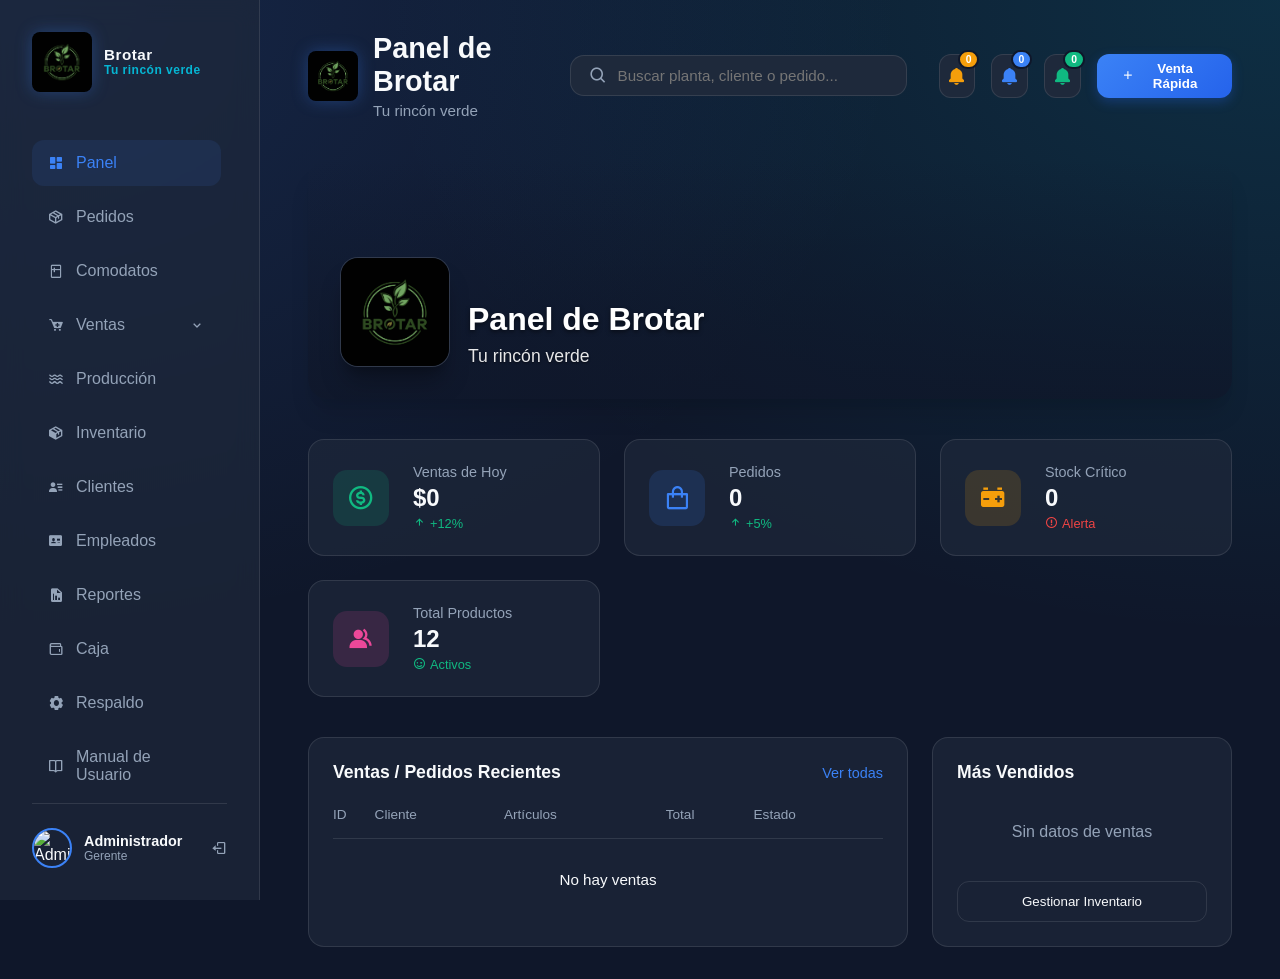
==== commit f9cf8cbe: "Add files via upload" ====
--- a/index.html
+++ b/index.html
@@ -1,1702 +1,1702 @@
-<!DOCTYPE html>
-<html lang="es">
-
-<head>
-    <meta charset="UTF-8">
-    <meta name="viewport" content="width=device-width, initial-scale=1.0">
-    <title>Brotar - Tu rincón verde</title>
-    <!-- Fonts -->
-    <link rel="preconnect" href="https://fonts.googleapis.com">
-    <link rel="preconnect" href="https://fonts.gstatic.com" crossorigin>
-
-    <link href="https://fonts.googleapis.com/css2?family=Outfit:wght@300;400;500;600;700&display=swap" rel="stylesheet">
-    <!-- Icons -->
-    <link href='https://unpkg.com/boxicons@2.1.4/css/boxicons.min.css' rel='stylesheet'>
-    <!-- SheetJS for Excel -->
-    <script src="https://cdn.sheetjs.com/xlsx-0.19.3/package/dist/xlsx.full.min.js"></script>
-    <!-- Styles -->
-    <link rel="stylesheet" href="style.css">
-</head>
-
-<body>
-    <div class="app-container">
-        <!-- Sidebar Navigation -->
-        <nav class="sidebar">
-            <div class="logo">
-                <img src="Brotar - Logotipo Final.png" alt="Logo Brotar" style="height: 60px; width: auto; object-fit: contain; border-radius: 8px;">
-                <div style="display: flex; flex-direction: column; justify-content: center; line-height: 1.1;">
-                    <span class="logo-name" style="font-size: 0.95rem; font-weight: 700;">Brotar</span>
-                    <span class="logo-slogan" style="color: var(--accent); font-size: 0.75rem;">Tu rincón verde</span>
-                </div>
-                <i class='bx bx-menu-alt-right' id="menu-close"
-                    style="display: none; font-size: 1.5rem; cursor: pointer; margin-left: auto;"></i>
-            </div>
-
-            <ul class="nav-links">
-                <li class="active">
-                    <a href="#">
-                        <i class='bx bxs-dashboard'></i>
-                        <span>Panel</span>
-                    </a>
-                </li>
-                <li>
-                    <a href="#">
-                        <i class='bx bx-package'></i>
-                        <span>Pedidos</span>
-                    </a>
-                </li>
-                <li>
-                    <a href="#">
-                        <i class='bx bx-fridge'></i>
-                        <span>Comodatos</span>
-                    </a>
-                </li>
-                <li class="has-submenu" id="ventas-menu-item">
-                    <a href="#" class="submenu-toggle">
-                        <div class="link-content">
-                            <i class='bx bxs-cart-add'></i>
-                            <span>Ventas</span>
-                        </div>
-                        <i class='bx bx-chevron-down' style="margin-left: auto;"></i>
-                    </a>
-                    <ul class="dropdown-menu">
-                        <li>
-                            <a href="#" data-view="Venta normal">
-                                <i class='bx bx-radio-circle' style="color: #3b82f6;"></i>
-                                <span>Venta Domicilio</span>
-                            </a>
-                        </li>
-                        <li>
-                            <a href="#" data-view="Venta Comercial">
-                                <i class='bx bx-radio-circle' style="color: #10b981;"></i>
-                                <span>Venta Comercial</span>
-                            </a>
-                        </li>
-                        <li>
-                            <a href="#" data-view="Suscripción Semanal">
-                                <i class='bx bx-radio-circle' style="color: #f59e0b;"></i>
-                                <span>Suscripción Semanal</span>
-                            </a>
-                        </li>
-                        <li>
-                            <a href="#" data-view="Suscripción Quincenal">
-                                <i class='bx bx-radio-circle' style="color: #8b5cf6;"></i>
-                                <span>Suscripción Quincenal</span>
-                            </a>
-                        </li>
-                    </ul>
-                </li>
-                <li>
-                    <a href="#">
-                        <i class='bx bx-water'></i>
-                        <span>Producción</span>
-                    </a>
-                </li>
-                <li>
-                    <a href="#">
-                        <i class='bx bxs-package'></i>
-                        <span>Inventario</span>
-                    </a>
-                </li>
-                <li>
-                    <a href="#">
-                        <i class='bx bxs-user-detail'></i>
-                        <span>Clientes</span>
-                    </a>
-                </li>
-                <li>
-                    <a href="#">
-                        <i class='bx bxs-id-card'></i>
-                        <span>Empleados</span>
-                    </a>
-                </li>
-                <li>
-                    <a href="#">
-                        <i class='bx bxs-report'></i>
-                        <span>Reportes</span>
-                    </a>
-                </li>
-                <li>
-                    <a href="#">
-                        <i class='bx bx-wallet'></i>
-                        <span>Caja</span>
-                    </a>
-                </li>
-                <li>
-                    <a href="#">
-                        <i class='bx bxs-cog'></i>
-                        <span>Respaldo</span>
-                    </a>
-                </li>
-                <li>
-                    <a href="MANUAL_USUARIO.html" target="_blank" rel="noopener noreferrer">
-                        <i class='bx bx-book-open'></i>
-                        <span>Manual de Usuario</span>
-                    </a>
-                </li>
-            </ul>
-
-            <div class="user-profile">
-                <img src="https://ui-avatars.com/api/?name=Admin+User&background=3b82f6&color=fff" alt="Admin">
-                <div class="user-info">
-                    <h4>Administrador</h4>
-                    <p>Gerente</p>
-                </div>
-                <i class='bx bx-log-out' id="logout-btn"></i>
-            </div>
-        </nav>
-
-        <!-- Main Content -->
-        <main class="main-content">
-            <div id="sidebar-overlay"
-                style="display: none; position: fixed; top: 0; left: 0; width: 100%; height: 100%; background: rgba(0,0,0,0.5); z-index: 99; backdrop-filter: blur(4px);">
-            </div>
-
-            <!-- Dashboard View -->
-            <section id="dashboard-view">
-                <!-- Header -->
-                <header>
-                    <div class="mobile-menu-toggle" id="menu-open">
-                        <i class='bx bx-menu'></i>
-                    </div>
-                    <div class="header-title" style="display: flex; align-items: center; gap: 15px;">
-                        <img src="Brotar - Logotipo Final.png" alt="Logo Brotar"
-                            style="height: 50px; width: auto; object-fit: contain; border-radius: 8px; filter: drop-shadow(0 0 8px rgba(59, 130, 246, 0.3));">
-                        <div>
-                            <h1>Panel de Brotar</h1>
-                            <p>Tu rincón verde</p>
-                        </div>
-                    </div>
-                    <div class="search-box">
-                        <i class='bx bx-search'></i>
-                        <input type="text" id="dashboard-search" placeholder="Buscar planta, cliente o pedido...">
-                    </div>
-                    <div class="header-actions">
-                        <button class="icon-btn" id="bell-stock" title="Stock Crítico"><i class='bx bxs-bell'
-                                style="color: var(--warning);"></i><span class="badge" id="badge-stock"
-                                style="background: var(--warning);">0</span></button>
-                        <button class="icon-btn" id="bell-repairs" title="Pedidos Pendientes"><i class='bx bxs-bell'
-                                style="color: var(--primary);"></i><span class="badge" id="badge-repairs"
-                                style="background: var(--primary);">0</span></button>
-                        <button class="icon-btn" id="bell-turnos" title="Comodatos"><i class='bx bxs-bell'
-                                style="color: var(--success);"></i><span class="badge" id="badge-turnos"
-                                style="background: var(--success);">0</span></button>
-                        <button class="primary-btn" id="quick-sale-btn"><i class='bx bx-plus'></i> Venta Rápida</button>
-                    </div>
-                </header>
-
-                <!-- Hero Banner -->
-                <div class="hero-banner">
-                    <div class="hero-overlay">
-                        <img class="hero-logo" src="Brotar - Logotipo Final.png" alt="Brotar">
-                        <div class="banner-text">
-                            <h2>Panel de Brotar</h2>
-                            <p>Tu rincón verde</p>
-                        </div>
-                    </div>
-                </div>
-
-                <!-- Stats Cards -->
-                <div class="stats-grid">
-                    <div class="stat-card">
-                        <div class="stat-icon revenue">
-                            <i class='bx bx-dollar-circle'></i>
-                        </div>
-                        <div class="stat-details">
-                            <h3>Ventas de Hoy</h3>
-                            <h2 id="stat-sales">$0</h2>
-                            <span class="trend up"><i class='bx bx-up-arrow-alt'></i> +12%</span>
-                        </div>
-                    </div>
-                    <div class="stat-card">
-                        <div class="stat-icon orders">
-                            <i class='bx bx-shopping-bag'></i>
-                        </div>
-                        <div class="stat-details">
-                            <h3>Pedidos</h3>
-                            <h2 id="stat-orders">0</h2>
-                            <span class="trend up"><i class='bx bx-up-arrow-alt'></i> +5%</span>
-                        </div>
-                    </div>
-                    <div class="stat-card">
-                        <div class="stat-icon products">
-                            <i class='bx bxs-car-battery'></i>
-                        </div>
-                        <div class="stat-details">
-                            <h3>Stock Crítico</h3>
-                            <h2 id="stat-low-stock">0</h2>
-                            <span class="trend down"><i class='bx bx-error-circle'></i> Alerta</span>
-                        </div>
-                    </div>
-                    <div class="stat-card">
-                        <div class="stat-icon customers">
-                            <i class='bx bxs-group'></i>
-                        </div>
-                        <div class="stat-details">
-                            <h3>Total Productos</h3>
-                            <h2 id="stat-total-products">0</h2>
-                            <span class="trend up"><i class='bx bx-smile'></i> Activos</span>
-                        </div>
-                    </div>
-                </div>
-
-                <!-- Recent Sales & Popular Products -->
-                <div class="content-grid">
-                    <div class="card recent-transactions">
-                        <div class="card-header">
-                            <h3>Ventas / Pedidos Recientes</h3>
-                            <a href="#" class="view-all">Ver todas</a>
-                        </div>
-                        <table>
-                            <thead>
-                                <tr>
-                                    <th>ID</th>
-                                    <th>Cliente</th>
-                                    <th>Artículos</th>
-                                    <th>Total</th>
-                                    <th>Estado</th>
-                                </tr>
-                            </thead>
-                            <tbody id="recent-sales-table">
-                                <!-- Dynamic content -->
-                                <tr>
-                                    <td colspan="5"
-                                        style="text-align: center; padding: 2rem; color: var(--text-muted);">No hay
-                                        ventas registradas hoy</td>
-                                </tr>
-                            </tbody>
-                        </table>
-                    </div>
-
-                    <div class="card top-products">
-                        <div class="card-header">
-                            <h3>Más Vendidos</h3>
-                        </div>
-                        <div class="product-list" id="popular-products-list">
-                            <div style="text-align: center; color: var(--text-muted); padding: 1rem;">Sin datos de
-                                ventas</div>
-                        </div>
-                        <button class="secondary-btn full-width" id="go-to-inventory">Gestionar Inventario</button>
-                    </div>
-                </div>
-            </section>
-
-            <!-- Repairs View -->
-            <section id="repairs-view" style="display: none;">
-                <header>
-                    <div class="mobile-menu-toggle" id="menu-open-repairs">
-                        <i class='bx bx-menu'></i>
-                    </div>
-                    <div class="header-title" style="display: flex; align-items: center; gap: 15px;">
-                        <img src="Brotar - Logotipo Final.png" alt="Logo Brotar"
-                            style="height: 50px; width: auto; object-fit: contain; border-radius: 8px; filter: drop-shadow(0 0 8px rgba(59, 130, 246, 0.3));">
-                        <div>
-                            <h1>Gestión de Pedidos y Entregas</h1>
-                            <p>Control total de logística de agua y hielo.</p>
-                        </div>
-                    </div>
-                    <div class="search-box">
-                        <i class='bx bx-search'></i>
-                        <input type="text" id="repairs-search" placeholder="Buscar cliente o pedido...">
-                    </div>
-                    <div class="header-actions">
-                        <button class="primary-btn" id="new-repair-btn"><i class='bx bx-plus'></i> Nuevo
-                            Pedido</button>
-                    </div>
-                </header>
-
-                <!-- Repairs List -->
-                <div class="card">
-                    <div class="card-header">
-                        <h3>Pedidos Activos</h3>
-                    </div>
-                    <div id="repair-list" class="repairs-list">
-                        <!-- Dynamic repair items will be inserted here -->
-                    </div>
-                </div>
-            </section>
-
-            <section id="turnos-view" style="display: none;">
-                <header>
-                    <div class="mobile-menu-toggle" id="menu-open-turnos">
-                        <i class='bx bx-menu'></i>
-                    </div>
-                    <div class="header-title" style="display: flex; align-items: center; gap: 15px;">
-                        <img src="Brotar - Logotipo Final.png" alt="Logo Brotar"
-                            style="height: 50px; width: auto; object-fit: contain; border-radius: 8px; filter: drop-shadow(0 0 8px rgba(59, 130, 246, 0.3));">
-                        <div>
-                            <h1>Comodatos</h1>
-                            <p>Registro de equipos en comodato por cliente.</p>
-                        </div>
-                    </div>
-                    <div class="header-actions">
-                        <button class="primary-btn" id="new-turno-btn"><i class='bx bx-plus'></i> Nuevo
-                            Comodato</button>
-                    </div>
-                </header>
-
-                <div class="card" style="margin-bottom: 1.5rem;">
-                    <div class="card-header"
-                        style="display:flex; align-items:center; justify-content:space-between; gap: 1rem; flex-wrap:wrap;">
-                        <h3>Listado</h3>
-                    </div>
-                    <div id="turnos-day-summary" style="padding: 0 1.5rem 1.5rem; color: var(--text-muted);"></div>
-                </div>
-
-                <div class="card">
-                    <div class="card-header">
-                        <h3>Comodatos Registrados</h3>
-                    </div>
-                    <div id="turnos-list" class="repairs-list"></div>
-                </div>
-            </section>
-
-            <section id="turno-detail-view" style="display: none;">
-                <header>
-                    <div class="mobile-menu-toggle" id="menu-open-turno-detail">
-                        <i class='bx bx-menu'></i>
-                    </div>
-                    <div class="header-title" style="display: flex; align-items: center; gap: 15px;">
-                        <img src="Brotar - Logotipo Final.png" alt="Logo Brotar"
-                            style="height: 50px; width: auto; object-fit: contain; border-radius: 8px; filter: drop-shadow(0 0 8px rgba(59, 130, 246, 0.3));">
-                        <div>
-                            <h1>Detalle de Comodato</h1>
-                        </div>
-                    </div>
-                    <button class="secondary-btn" onclick="switchTurnoView('Turnos')" style="margin-left: auto;">
-                        <i class='bx bx-arrow-back'></i> Volver
-                    </button>
-                </header>
-
-                <div class="card detail-card" style="max-width: 650px; margin: 2rem auto;">
-                    <div class="detail-header">
-                        <h2 id="turno-detail-title">Comodato</h2>
-                        <span id="turno-detail-badge" class="badge">Estado</span>
-                    </div>
-                    <p id="turno-detail-client" class="text-muted">Cliente</p>
-
-                    <div style="margin-top: 1rem; display:grid; gap: 10px;">
-                        <div>
-                            <label style="color: var(--text-muted); font-size: 0.9rem;">Dirección</label>
-                            <input type="text" id="turno-detail-address"
-                                style="width: 100%; padding: 10px; background: var(--bg-surface); border: 1px solid var(--border-glass); border-radius: 8px; color: var(--text-main);">
-                        </div>
-
-                        <div>
-                            <label style="color: var(--text-muted); font-size: 0.9rem;">Teléfono</label>
-                            <input type="tel" id="turno-detail-phone"
-                                style="width: 100%; padding: 10px; background: var(--bg-surface); border: 1px solid var(--border-glass); border-radius: 8px; color: var(--text-main);">
-                        </div>
-
-                        <div style="display:flex; gap: 10px; flex-wrap:wrap;">
-                            <div style="flex:1; min-width: 200px;">
-                                <label style="color: var(--text-muted); font-size: 0.9rem;">Fecha de Alta /
-                                    Entrega</label>
-                                <input type="date" id="turno-detail-startdate"
-                                    style="width: 100%; padding: 10px; background: var(--bg-surface); border: 1px solid var(--border-glass); border-radius: 8px; color: var(--text-main);">
-                            </div>
-                            <div style="flex:1; min-width: 200px;">
-                                <label style="color: var(--text-muted); font-size: 0.9rem;">Fecha de Retiro /
-                                    Devolución</label>
-                                <input type="date" id="turno-detail-enddate"
-                                    style="width: 100%; padding: 10px; background: var(--bg-surface); border: 1px solid var(--border-glass); border-radius: 8px; color: var(--text-main);">
-                            </div>
-                        </div>
-
-                        <div>
-                            <label style="color: var(--text-muted); font-size: 0.9rem;">Tipo de Comodato</label>
-                            <select id="turno-detail-itemtype"
-                                style="width: 100%; padding: 10px; background: var(--bg-surface); border: 1px solid var(--border-glass); border-radius: 8px; color: var(--text-main);">
-                                <option value="Maceta Grande">Maceta Grande</option>
-                                <option value="Maceta Mediana">Maceta Mediana</option>
-                                <option value="Jardinera">Jardinera</option>
-                                <option value="Planta en Maceta">Planta en Maceta</option>
-                                <option value="Herramientas de Jardín">Herramientas de Jardín</option>
-                                <option value="Otro">Otro</option>
-                            </select>
-                        </div>
-
-                        <div>
-                            <label style="color: var(--text-muted); font-size: 0.9rem;">Notas</label>
-                            <textarea id="turno-detail-notes" rows="3"
-                                style="width: 100%; padding: 10px; background: var(--bg-surface); border: 1px solid var(--border-glass); border-radius: 8px; color: var(--text-main);"></textarea>
-                        </div>
-
-                        <button onclick="saveTurnoDetail()" class="primary-btn"
-                            style="width: 100%; height: auto; padding: 12px;">
-                            <i class='bx bx-save'></i> Guardar Cambios
-                        </button>
-                    </div>
-
-                    <div class="share-section"
-                        style="border-top: 1px solid var(--border-glass); padding-top: 1.5rem; margin-top: 1.5rem;">
-                        <p style="margin-bottom: 1rem;">Opciones para el Cliente:</p>
-                        <div class="link-box" style="display: flex; gap: 10px; margin-bottom: 1rem; flex-wrap:wrap;">
-                            <input type="text" id="turno-share-link" readonly
-                                style="flex: 1; min-width: 220px; padding: 10px; background: var(--bg-surface); border: 1px solid var(--border-glass); border-radius: 8px; color: var(--text-muted); font-size: 0.8rem;">
-                            <button onclick="copyTurnoLink()" class="secondary-btn" title="Copiar Link"
-                                style="width: auto;">
-                                <i class='bx bx-copy'></i> Copiar
-                            </button>
-                            <button onclick="sendTurnoWhatsApp()"
-                                style="background: #25D366; color: white; border: none; padding: 10px 15px; border-radius: 8px; cursor: pointer; display: flex; align-items: center; gap: 5px;">
-                                <i class='bx bxl-whatsapp'></i> WhatsApp
-                            </button>
-                        </div>
-                        <button onclick="downloadTurnoStatusImage()" class="primary-btn"
-                            style="width: 100%; margin-bottom: 1rem;">
-                            <i class='bx bx-image'></i> DESCARGAR FOTO PARA WHATSAPP
-                        </button>
-                    </div>
-
-                    <button onclick="deleteTurnoRecord()" class="action-btn delete"
-                        style="width: 100%; margin-top: 1rem; padding: 12px; height: auto;">
-                        <i class='bx bx-trash'></i> ELIMINAR REGISTRO
-                    </button>
-                </div>
-            </section>
-
-            <section id="new-turno-view" style="display: none;">
-                <header>
-                    <div class="mobile-menu-toggle" id="menu-open-new-turno">
-                        <i class='bx bx-menu'></i>
-                    </div>
-                    <div class="header-title" style="display: flex; align-items: center; gap: 15px;">
-                        <img src="Brotar - Logotipo Final.png" alt="Logo Brotar"
-                            style="height: 50px; width: auto; object-fit: contain; border-radius: 8px; filter: drop-shadow(0 0 8px rgba(59, 130, 246, 0.3));">
-                        <div>
-                            <h1>Nuevo Comodato</h1>
-                            <p>Registra un comodato por cliente.</p>
-                        </div>
-                    </div>
-                    <button class="secondary-btn" onclick="switchTurnoView('Turnos')" style="margin-left: auto;">
-                        <i class='bx bx-arrow-back'></i> Volver
-                    </button>
-                </header>
-
-                <div class="card" style="max-width: 650px; margin: 2rem auto;">
-                    <form id="new-turno-form">
-                        <div style="margin-bottom: 1.5rem;">
-                            <h3><i class='bx bx-user'></i> Datos del Cliente</h3>
-                            <div class="form-group" style="margin-bottom: 1rem;">
-                                <label>Cliente</label>
-                                <input type="text" id="turnoClientName" required
-                                    style="padding: 10px; background: var(--bg-surface); border: 1px solid var(--border-glass); border-radius: 8px; color: var(--text-main); width: 100%;">
-                            </div>
-                            <div class="form-group" style="margin-bottom: 1rem;">
-                                <label>Dirección</label>
-                                <input type="text" id="turnoClientAddress" required
-                                    style="padding: 10px; background: var(--bg-surface); border: 1px solid var(--border-glass); border-radius: 8px; color: var(--text-main); width: 100%;">
-                            </div>
-                            <div class="form-group">
-                                <label>Teléfono</label>
-                                <input type="tel" id="turnoClientPhone" required
-                                    style="padding: 10px; background: var(--bg-surface); border: 1px solid var(--border-glass); border-radius: 8px; color: var(--text-main); width: 100%;">
-                            </div>
-                        </div>
-
-                        <div style="margin-bottom: 1.5rem;">
-                            <h3><i class='bx bx-box'></i> Comodato</h3>
-                            <div style="display:flex; gap: 10px; flex-wrap:wrap; margin-bottom: 1rem;">
-                                <div style="flex:1; min-width: 200px;" class="form-group">
-                                    <label>Fecha de Alta / Entrega</label>
-                                    <input type="date" id="turnoStartDate" required
-                                        style="padding: 10px; background: var(--bg-surface); border: 1px solid var(--border-glass); border-radius: 8px; color: var(--text-main); width: 100%;">
-                                </div>
-                                <div style="flex:1; min-width: 200px;" class="form-group">
-                                    <label>Fecha de Retiro / Devolución</label>
-                                    <input type="date" id="turnoEndDate"
-                                        style="padding: 10px; background: var(--bg-surface); border: 1px solid var(--border-glass); border-radius: 8px; color: var(--text-main); width: 100%;">
-                                </div>
-                            </div>
-                            <div class="form-group" style="margin-bottom: 1rem;">
-                                <label>Tipo de Comodato</label>
-                                <select id="turnoItemType" required
-                                    style="padding: 10px; background: var(--bg-surface); border: 1px solid var(--border-glass); border-radius: 8px; color: var(--text-main); width: 100%;">
-                                    <option value="Maceta Grande">Maceta Grande</option>
-                                    <option value="Maceta Mediana">Maceta Mediana</option>
-                                    <option value="Jardinera">Jardinera</option>
-                                    <option value="Planta en Maceta">Planta en Maceta</option>
-                                    <option value="Herramientas de Jardín">Herramientas de Jardín</option>
-                                    <option value="Otro">Otro</option>
-                                </select>
-                            </div>
-                            <div class="form-group">
-                                <label>Notas</label>
-                                <textarea id="turnoNotes" rows="3"
-                                    style="padding: 10px; background: var(--bg-surface); border: 1px solid var(--border-glass); border-radius: 8px; color: var(--text-main); width: 100%;"></textarea>
-                            </div>
-                        </div>
-
-                        <button type="submit" class="primary-btn" style="width: 100%; padding: 12px; height: auto;">
-                            <i class='bx bx-check'></i> Registrar Comodato
-                        </button>
-                    </form>
-                </div>
-            </section>
-
-            <!-- Repair Detail View -->
-            <section id="repair-detail-view" style="display: none;">
-                <header>
-                    <div class="mobile-menu-toggle" id="menu-open-repair-detail">
-                        <i class='bx bx-menu'></i>
-                    </div>
-                    <div class="header-title" style="display: flex; align-items: center; gap: 15px;">
-                        <img src="Brotar - Logotipo Final.png" alt="Logo Brotar"
-                            style="height: 50px; width: auto; object-fit: contain; border-radius: 8px; filter: drop-shadow(0 0 8px rgba(59, 130, 246, 0.3));">
-                        <div>
-                            <h1>Detalle de Pedido</h1>
-                        </div>
-                    </div>
-                    <button class="secondary-btn" onclick="switchRepairView('Reparaciones')" style="margin-left: auto;">
-                        <i class='bx bx-arrow-back'></i> Volver
-                    </button>
-                </header>
-
-                <div class="card detail-card" style="max-width: 600px; margin: 2rem auto;">
-                    <div class="detail-header">
-                        <h2 id="detail-device">Equipo</h2>
-                        <span id="detail-status" class="badge">Estado</span>
-                    </div>
-                    <p id="detail-client" class="text-muted">Cliente</p>
-
-                    <div class="actions" style="margin-top: 1.5rem;">
-                        <label style="color: var(--text-muted); font-size: 0.9rem;">Presupuesto / Costo ($)</label>
-                        <div style="display: flex; gap: 10px; margin-bottom: 1.5rem;">
-                            <input type="number" id="detail-cost-input"
-                                style="flex-grow: 1; padding: 10px; background: var(--bg-surface); border: 1px solid var(--border-glass); border-radius: 8px; color: var(--text-main);"
-                                placeholder="0.00">
-                            <button onclick="updateRepairPrice()" class="primary-btn"
-                                style="padding: 0 1rem; width: auto; font-size: 0.9rem;">Guardar Precio</button>
-                        </div>
-
-                        <h3>Actualizar Estado</h3>
-                        <div class="status-buttons"
-                            style="display: grid; grid-template-columns: repeat(2, 1fr); gap: 10px; margin-bottom: 1.5rem;">
-                            <button onclick="updateRepairStatus('pending')" class="status-btn">Recibido</button>
-                            <button onclick="updateRepairStatus('working')" class="status-btn">En Preparación</button>
-                            <button onclick="updateRepairStatus('waiting_parts')" class="status-btn">En Espera de
-                                Stock</button>
-                            <button onclick="updateRepairStatus('ready')" class="status-btn">¡Listo para
-                                Entrega!</button>
-                            <button onclick="updateRepairStatus('delivered')" class="status-btn">Entregado</button>
-                        </div>
-                    </div>
-
-                    <div class="share-section" style="border-top: 1px solid var(--border-glass); padding-top: 1.5rem;">
-                        <p style="margin-bottom: 1rem;">Opciones para el Cliente:</p>
-                        <div class="link-box" style="display: flex; gap: 10px; margin-bottom: 1rem;">
-                            <input type="text" id="share-link" readonly
-                                style="flex: 1; padding: 10px; background: var(--bg-surface); border: 1px solid var(--border-glass); border-radius: 8px; color: var(--text-muted); font-size: 0.8rem;">
-                            <button onclick="copyRepairLink()" class="secondary-btn" title="Copiar Link"
-                                style="width: auto;">
-                                <i class='bx bx-copy'></i> Copiar
-                            </button>
-                            <button onclick="sendRepairWhatsApp()"
-                                style="background: #25D366; color: white; border: none; padding: 10px 15px; border-radius: 8px; cursor: pointer; display: flex; align-items: center; gap: 5px;">
-                                <i class='bx bxl-whatsapp'></i> WhatsApp
-                            </button>
-                        </div>
-                        <button onclick="downloadRepairStatusImage()" class="primary-btn"
-                            style="width: 100%; margin-bottom: 1rem;">
-                            <i class='bx bx-image'></i> DESCARGAR FOTO PARA WHATSAPP
-                        </button>
-                    </div>
-
-                    <button onclick="deleteRepairRecord()" class="action-btn delete"
-                        style="width: 100%; margin-top: 1rem; padding: 12px; height: auto;">
-                        <i class='bx bx-trash'></i> ELIMINAR REGISTRO
-                    </button>
-                </div>
-            </section>
-
-            <!-- New Repair Form View -->
-            <section id="new-repair-view" style="display: none;">
-                <header>
-                    <div class="mobile-menu-toggle" id="menu-open-new-repair">
-                        <i class='bx bx-menu'></i>
-                    </div>
-                    <div class="header-title" style="display: flex; align-items: center; gap: 15px;">
-                        <img src="Brotar - Logotipo Final.png" alt="Logo Brotar"
-                            style="height: 50px; width: auto; object-fit: contain; border-radius: 8px; filter: drop-shadow(0 0 8px rgba(59, 130, 246, 0.3));">
-                        <div>
-                            <h1>Nuevo Pedido</h1>
-                            <p>Registra un nuevo pedido de cliente.</p>
-                        </div>
-                    </div>
-                    <button class="secondary-btn" onclick="switchRepairView('Reparaciones')" style="margin-left: auto;">
-                        <i class='bx bx-arrow-back'></i> Volver
-                    </button>
-                </header>
-
-                <div class="card" style="max-width: 600px; margin: 2rem auto;">
-                    <form id="new-repair-form">
-                        <div style="margin-bottom: 1.5rem;">
-                            <h3><i class='bx bx-user'></i> Datos del Cliente</h3>
-                            <div class="form-group" style="margin-bottom: 1rem;">
-                                <label>Nombre</label>
-                                <input type="text" id="clientName" required
-                                    style="padding: 10px; background: var(--bg-surface); border: 1px solid var(--border-glass); border-radius: 8px; color: var(--text-main); width: 100%;">
-                            </div>
-                            <div class="form-group">
-                                <label>WhatsApp</label>
-                                <input type="tel" id="clientPhone" required
-                                    style="padding: 10px; background: var(--bg-surface); border: 1px solid var(--border-glass); border-radius: 8px; color: var(--text-main); width: 100%;">
-                            </div>
-                        </div>
-
-                        <div style="margin-bottom: 1.5rem;">
-                            <h3><i class='bx bx-device-mobile'></i> Equipo</h3>
-                            <div class="form-group" style="margin-bottom: 1rem;">
-                                <label>Producto / Descripción</label>
-                                <input type="text" id="deviceModel" required
-                                    style="padding: 10px; background: var(--bg-surface); border: 1px solid var(--border-glass); border-radius: 8px; color: var(--text-main); width: 100%;">
-                            </div>
-                            <div class="form-group">
-                                <label>Monto ($)</label>
-                                <input type="number" id="estimatedCost"
-                                    style="padding: 10px; background: var(--bg-surface); border: 1px solid var(--border-glass); border-radius: 8px; color: var(--text-main); width: 100%;">
-                            </div>
-                        </div>
-
-                        <button type="submit" class="primary-btn" style="width: 100%; padding: 12px; height: auto;">
-                            <i class='bx bx-check'></i> Registrar Pedido
-                        </button>
-                    </form>
-                </div>
-            </section>
-
-            <section id="employees-view" style="display: none;">
-                <header>
-                    <div class="mobile-menu-toggle" id="menu-open-employees">
-                        <i class='bx bx-menu'></i>
-                    </div>
-                    <div class="header-title" style="display: flex; align-items: center; gap: 15px;">
-                        <img src="Brotar - Logotipo Final.png" alt="Logo Brotar"
-                            style="height: 50px; width: auto; object-fit: contain; border-radius: 8px; filter: drop-shadow(0 0 8px rgba(59, 130, 246, 0.3));">
-                        <div>
-                            <h1>Gestión de Empleados</h1>
-                            <p>Configura comisiones por venta para cada empleado.</p>
-                        </div>
-                    </div>
-                    <div class="header-actions">
-                        <button class="primary-btn" id="add-employee-btn"><i class='bx bx-user-plus'></i> Nuevo
-                            Empleado</button>
-                    </div>
-                </header>
-
-                <div class="card">
-                    <div class="card-header">
-                        <h3>Lista de Empleados</h3>
-                    </div>
-                    <div class="table-container">
-                        <table id="employees-table">
-                            <thead>
-                                <tr>
-                                    <th>Nombre</th>
-                                    <th>Comisión</th>
-                                    <th>Acciones</th>
-                                </tr>
-                            </thead>
-                            <tbody>
-                                <!-- Dynamic Employees Rows -->
-                            </tbody>
-                        </table>
-                    </div>
-                </div>
-            </section>
-
-            <section id="inventory-view" style="display: none;">
-                <header>
-                    <div class="mobile-menu-toggle" id="menu-open-inv">
-                        <i class='bx bx-menu'></i>
-                    </div>
-                    <div class="header-title" style="display: flex; align-items: center; gap: 15px;">
-                        <img src="Brotar - Logotipo Final.png" alt="Logo Brotar"
-                            style="height: 50px; width: auto; object-fit: contain; border-radius: 8px; filter: drop-shadow(0 0 8px rgba(59, 130, 246, 0.3));">
-                        <div>
-                            <h1>Gestión de Inventario</h1>
-                            <p>Administra tus productos del vivero.</p>
-                        </div>
-                    </div>
-                    <div class="search-box">
-                        <i class='bx bx-search'></i>
-                        <input type="text" id="inventory-search"
-                            placeholder="Filtrar por nombre, código o proveedor...">
-                    </div>
-                    <div class="header-actions">
-                        <button class="primary-btn" id="add-product-btn"><i class='bx bx-plus'></i> Nuevo
-                            Producto</button>
-                    </div>
-                </header>
-
-                <div class="card">
-                    <div class="card-header">
-                        <h3>Lista de Productos</h3>
-                        <div class="table-filters">
-                            <select id="filter-category" class="styled-select">
-                                <option value="all">Todas las categorías</option>
-                                <option value="Plantas">Plantas</option>
-                                <option value="Macetas">Macetas</option>
-                                <option value="Sustratos">Sustratos</option>
-                                <option value="Fertilizantes">Fertilizantes</option>
-                                <option value="Herramientas">Herramientas</option>
-                                <option value="Accesorios">Accesorios</option>
-                                <option value="Servicios">Servicios</option>
-                            </select>
-                        </div>
-                    </div>
-                    <div class="table-container">
-                        <table id="inventory-table">
-                            <thead>
-                                <tr>
-                                    <th>Código</th>
-                                    <th>Producto</th>
-                                    <th>Marca</th>
-                                    <th>Categoría</th>
-                                    <th>Precio</th>
-                                    <th>Stock</th>
-                                    <th>Estado</th>
-                                    <th>Acciones</th>
-                                </tr>
-                            </thead>
-                            <tbody>
-                                <!-- Dynamic Inventory Rows -->
-                            </tbody>
-                        </table>
-                    </div>
-                </div>
-            </section>
-
-            <!-- Sale View -->
-            <section id="sale-view" style="display: none;">
-                <header>
-                    <div class="mobile-menu-toggle" id="menu-open-sale">
-                        <i class='bx bx-menu'></i>
-                    </div>
-                    <div class="header-title" style="display: flex; align-items: center; gap: 15px;">
-                        <img src="Brotar - Logotipo Final.png" alt="Logo Brotar"
-                            style="height: 50px; width: auto; object-fit: contain; border-radius: 8px; filter: drop-shadow(0 0 8px rgba(59, 130, 246, 0.3));">
-                        <div>
-                            <h1>Nueva Venta</h1>
-                            <p>Busca productos y genera el ticket de venta.</p>
-                        </div>
-                    </div>
-                </header>
-
-                <div class="content-grid pos-grid">
-                    <!-- Product Selection -->
-                    <div class="card product-selection">
-                        <!-- Manual Entry Block -->
-                        <div class="manual-add-block"
-                            style="background: var(--bg-body); padding: 1rem; border-radius: 12px; border: 1px dashed var(--border-glass); margin-bottom: 1.5rem;">
-                            <h4 id="manual-entry-title"
-                                style="margin-bottom: 0.75rem; font-size: 0.9rem; color: var(--accent);"><i
-                                    class='bx bx-edit'></i> Ingreso Manual / Fuera de Stock</h4>
-
-                            <div style="display: flex; gap: 8px; flex-wrap: wrap; margin-bottom: 10px;">
-                                <button type="button" class="quick-manual-btn"
-                                    style="background: var(--bg-surface); border: 1px solid var(--border-glass); padding: 5px 12px; border-radius: 6px; cursor: pointer; color: var(--text-main); font-size: 0.8rem; transition: background 0.2s;">Maceta
-                                    20 cm</button>
-                                <button type="button" class="quick-manual-btn"
-                                    style="background: var(--bg-surface); border: 1px solid var(--border-glass); padding: 5px 12px; border-radius: 6px; cursor: pointer; color: var(--text-main); font-size: 0.8rem; transition: background 0.2s;">Sustrato
-                                    20 L</button>
-                                <button type="button" class="quick-manual-btn"
-                                    style="background: var(--bg-surface); border: 1px solid var(--border-glass); padding: 5px 12px; border-radius: 6px; cursor: pointer; color: var(--text-main); font-size: 0.8rem; transition: background 0.2s;">Cactus
-                                    mix</button>
-                                <button type="button" class="quick-manual-btn"
-                                    style="background: var(--bg-surface); border: 1px solid var(--border-glass); padding: 5px 12px; border-radius: 6px; cursor: pointer; color: var(--text-main); font-size: 0.8rem; transition: background 0.2s;">Suculenta
-                                    mix</button>
-                                <button type="button" class="quick-manual-btn"
-                                    style="background: var(--bg-surface); border: 1px solid var(--border-glass); padding: 5px 12px; border-radius: 6px; cursor: pointer; color: var(--text-main); font-size: 0.8rem; transition: background 0.2s;">Fertilizante
-                                    500 ml</button>
-                                <button type="button" class="quick-manual-btn"
-                                    style="background: var(--bg-surface); border: 1px solid var(--border-glass); padding: 5px 12px; border-radius: 6px; cursor: pointer; color: var(--text-main); font-size: 0.8rem; transition: background 0.2s;">Envío
-                                    especial</button>
-                            </div>
-
-                            <div style="display: flex; gap: 10px; flex-wrap: wrap;">
-                                <input type="text" id="manual-desc" placeholder="Descripción (ej: Envío extra)"
-                                    style="flex: 2; padding: 10px; background: var(--bg-surface); border: 1px solid var(--border-glass); border-radius: 8px; color: var(--text-main);">
-                                <input type="number" id="manual-price" placeholder="$ Precio"
-                                    style="flex: 1; padding: 10px; background: var(--bg-surface); border: 1px solid var(--border-glass); border-radius: 8px; color: var(--text-main);">
-                                <button id="add-manual-btn" class="secondary-btn" title="Agregar Manual"
-                                    style="padding: 0 1rem;">
-                                    <i class='bx bx-plus'></i>
-                                </button>
-                            </div>
-                        </div>
-
-                        <div class="search-box full-width" style="margin-bottom: 1.5rem;">
-                            <i class='bx bx-search'></i>
-                            <input type="text" id="pos-search" placeholder="Escribe nombre o código del producto...">
-                        </div>
-                        <div class="pos-products-grid" id="pos-products-list">
-                            <!-- Dynamic Products for Sale -->
-                        </div>
-                    </div>
-
-                    <!-- Cart / Summary -->
-                    <div class="card cart-summary">
-                        <div class="card-header">
-                            <h3>Carrito de Compra</h3>
-                            <button class="icon-btn" id="clear-cart" title="Vaciar Carrito"><i
-                                    class='bx bx-trash'></i></button>
-                        </div>
-                        <div class="cart-items" id="cart-items-list">
-                            <!-- Dynamic Cart Items -->
-                        </div>
-
-                        <div class="cart-totals">
-                            <div class="total-row">
-                                <span>Subtotal</span>
-                                <span id="cart-subtotal">$0</span>
-                            </div>
-                            <div class="total-row main-total">
-                                <span>Total</span>
-                                <span id="cart-total">$0</span>
-                            </div>
-                        </div>
-
-                        <div class="client-selection-pos" style="margin-bottom: 1.5rem;">
-                            <label
-                                style="display: block; font-size: 0.85rem; color: var(--text-muted); margin-bottom: 0.75rem;">Cliente</label>
-                            <select id="pos-client-select" class="styled-select full-width"
-                                style="margin-bottom: 10px;">
-                                <option value="Consumidor Final">Consumidor Final</option>
-                                <!-- Dynamic Clients here -->
-                            </select>
-                            <label
-                                style="display: block; font-size: 0.85rem; color: var(--text-muted); margin: 10px 0 0.75rem;">Empleado
-                                / Vendedor</label>
-                            <select id="pos-employee-select" class="styled-select full-width"
-                                style="margin-bottom: 10px;">
-                                <option value="">Sin asignar</option>
-                                <!-- Dynamic Employees here -->
-                            </select>
-                            <div style="display: flex; gap: 10px;">
-                                <input type="text" id="pos-sub-client" class="styled-select"
-                                    placeholder="Nombre del cliente (Opcional)"
-                                    style="font-size: 0.85rem; padding: 10px; flex: 1;">
-                                <input type="text" id="pos-vehicle-plate" class="styled-select"
-                                    placeholder="Patente / Vehículo"
-                                    style="font-size: 0.85rem; padding: 10px; width: 140px;">
-                            </div>
-                        </div>
-
-                        <div class="payment-methods">
-                            <label>Método de Pago</label>
-                            <div class="method-options">
-                                <button class="method-btn active" data-method="Efectivo"><i class='bx bx-money'></i>
-                                    Efectivo</button>
-                                <button class="method-btn" data-method="Tarjeta"><i class='bx bx-credit-card'></i>
-                                    Tarjeta</button>
-                                <button class="method-btn" data-method="Transferencia"><i class='bx bx-transfer'></i>
-                                    Transf.</button>
-                                <button class="method-btn" data-method="A Cuenta"><i class='bx bx-time-five'></i> A
-                                    Cuenta</button>
-                            </div>
-                        </div>
-
-                        <button class="primary-btn full-width checkout-btn" id="finalize-sale">
-                            <i class='bx bx-check-circle'></i> Finalizar Venta
-                        </button>
-                    </div>
-                </div>
-            </section>
-
-            <!-- Clients View -->
-            <section id="clients-view" style="display: none;">
-                <header>
-                    <div class="mobile-menu-toggle" id="menu-open-clients">
-                        <i class='bx bx-menu'></i>
-                    </div>
-                    <div class="header-title" style="display: flex; align-items: center; gap: 15px;">
-                        <img src="Brotar - Logotipo Final.png" alt="Logo Brotar"
-                            style="height: 50px; width: auto; object-fit: contain; border-radius: 8px; filter: drop-shadow(0 0 8px rgba(59, 130, 246, 0.3));">
-                        <div>
-                            <h1>Gestión de Clientes</h1>
-                            <p>Administra tu base de datos de clientes.</p>
-                        </div>
-                    </div>
-                    <div class="header-actions">
-                        <button class="primary-btn" id="add-client-btn"><i class='bx bx-user-plus'></i> Nuevo
-                            Cliente</button>
-                    </div>
-                </header>
-
-                <div class="card">
-                    <div class="card-header">
-                        <h3>Cartera de Clientes</h3>
-                    </div>
-                    <div class="table-container">
-                        <table id="clients-table">
-                            <thead>
-                                <tr>
-                                    <th>Nombre</th>
-                                    <th>Dirección</th>
-                                    <th>Teléfono</th>
-                                    <th>Tipo de Cliente</th>
-                                    <th>Acciones</th>
-                                </tr>
-                            </thead>
-                            <tbody>
-                                <!-- Dynamic Clients Rows -->
-                            </tbody>
-                        </table>
-                    </div>
-                </div>
-            </section>
-
-            <!-- Reports View -->
-            <section id="reports-view" style="display: none;">
-                <header>
-                    <div class="mobile-menu-toggle" id="menu-open-reports">
-                        <i class='bx bx-menu'></i>
-                    </div>
-                    <div class="header-title" style="display: flex; align-items: center; gap: 15px;">
-                        <img src="Brotar - Logotipo Final.png" alt="Logo Brotar"
-                            style="height: 50px; width: auto; object-fit: contain; border-radius: 8px; filter: drop-shadow(0 0 8px rgba(59, 130, 246, 0.3));">
-                        <div>
-                            <h1>Reportes y Estadísticas</h1>
-                            <p>Analiza el rendimiento de tu negocio.</p>
-                        </div>
-                    </div>
-                    <div class="header-actions">
-                        <button class="primary-btn" id="daily-report-btn" title="Reporte Diario"><i
-                                class='bx bxs-pie-chart-alt-2'></i> Reporte Diario</button>
-                        <button class="secondary-btn" id="export-json" title="Exportar JSON"><i
-                                class='bx bxs-file-json'></i> JSON</button>
-                        <button class="secondary-btn" id="export-excel" title="Exportar Excel"><i
-                                class='bx bxs-file-export'></i> Excel</button>
-                        <button class="primary-btn" id="import-btn" title="Cargar Datos"><i
-                                class='bx bxs-cloud-upload'></i> Importar</button>
-                        <input type="file" id="import-input" style="display: none;" accept=".json,.xlsx">
-                    </div>
-                </header>
-
-                <div class="stats-grid">
-                    <div class="stat-card">
-                        <div class="stat-icon revenue">
-                            <i class='bx bx-trending-up'></i>
-                        </div>
-                        <div class="stat-details">
-                            <h3>Total Vendido</h3>
-                            <h2 id="report-total-revenue">$0</h2>
-                        </div>
-                    </div>
-                    <div class="stat-card">
-                        <div class="stat-icon customers">
-                            <i class='bx bx-user-check'></i>
-                        </div>
-                        <div class="stat-details">
-                            <h3>Promedio por Venta</h3>
-                            <h2 id="report-avg-sale">$0</h2>
-                        </div>
-                    </div>
-                </div>
-
-                <div class="card">
-                    <div class="card-header">
-                        <h3>Caja (Día)</h3>
-                    </div>
-                    <div class="stats-grid" style="padding: 0 0 1.5rem;">
-                        <div class="stat-card">
-                            <div class="stat-icon revenue"><i class='bx bx-log-in'></i></div>
-                            <div class="stat-details">
-                                <h3>Entradas</h3>
-                                <h2 id="report-caja-in">$0</h2>
-                            </div>
-                        </div>
-                        <div class="stat-card">
-                            <div class="stat-icon orders"><i class='bx bx-log-out'></i></div>
-                            <div class="stat-details">
-                                <h3>Salidas</h3>
-                                <h2 id="report-caja-out">$0</h2>
-                            </div>
-                        </div>
-                        <div class="stat-card">
-                            <div class="stat-icon customers"><i class='bx bx-calculator'></i></div>
-                            <div class="stat-details">
-                                <h3>Saldo</h3>
-                                <h2 id="report-caja-balance">$0</h2>
-                            </div>
-                        </div>
-                    </div>
-                    <div class="table-container">
-                        <table>
-                            <thead>
-                                <tr>
-                                    <th>Fecha</th>
-                                    <th>Tipo</th>
-                                    <th>Método</th>
-                                    <th>Concepto</th>
-                                    <th>Monto</th>
-                                </tr>
-                            </thead>
-                            <tbody id="report-caja-table">
-                                <tr>
-                                    <td colspan="5"
-                                        style="text-align: center; padding: 2rem; color: var(--text-muted);">No hay
-                                        movimientos</td>
-                                </tr>
-                            </tbody>
-                        </table>
-                    </div>
-                </div>
-
-                <div class="card">
-                    <div class="card-header">
-                        <h3>Historial de Ventas</h3>
-                    </div>
-                    <div class="table-container">
-                        <table>
-                            <thead>
-                                <tr>
-                                    <th>Fecha</th>
-                                    <th>Transacción</th>
-                                    <th>Empleado</th>
-                                    <th>Artículos</th>
-                                    <th>Método</th>
-                                    <th>Total</th>
-                                    <th>Acciones</th>
-                                </tr>
-                            </thead>
-                            <tbody id="full-sales-history">
-                                <!-- Dynamic Sales -->
-                            </tbody>
-                        </table>
-                    </div>
-                </div>
-
-                <div class="card">
-                    <div class="card-header">
-                        <h3>Ventas por Empleado</h3>
-                    </div>
-                    <div class="table-container">
-                        <table>
-                            <thead>
-                                <tr>
-                                    <th>Empleado</th>
-                                    <th>Ventas</th>
-                                    <th>Total Vendido</th>
-                                    <th>Comisión</th>
-                                    <th>Acciones</th>
-                                </tr>
-                            </thead>
-                            <tbody id="employee-sales-summary">
-                                <!-- Dynamic Employee Summary -->
-                            </tbody>
-                        </table>
-                    </div>
-                </div>
-            </section>
-
-            <section id="caja-view" style="display: none;">
-                <header>
-                    <div class="mobile-menu-toggle" id="menu-open-caja">
-                        <i class='bx bx-menu'></i>
-                    </div>
-                    <div class="header-title" style="display: flex; align-items: center; gap: 15px;">
-                        <img src="Brotar - Logotipo Final.png" alt="Logo Brotar"
-                            style="height: 50px; width: auto; object-fit: contain; border-radius: 8px; filter: drop-shadow(0 0 8px rgba(59, 130, 246, 0.3));">
-                        <div>
-                            <h1>Caja</h1>
-                            <p>Registro de entradas y salidas de caja.</p>
-                        </div>
-                    </div>
-                </header>
-
-                <div class="card" style="margin-bottom: 1.5rem;">
-                    <div class="card-header"
-                        style="display:flex; align-items:center; justify-content:space-between; gap: 1rem; flex-wrap:wrap;">
-                        <h3>Balance</h3>
-                        <div style="display:flex; align-items:center; gap: 10px; flex-wrap: wrap;">
-                            <label for="caja-date" style="color: var(--text-muted); font-size: 0.9rem;">Día</label>
-                            <input type="date" id="caja-date"
-                                style="padding: 10px; background: var(--bg-surface); border: 1px solid var(--border-glass); border-radius: 8px; color: var(--text-main);">
-                            <label for="caja-month" style="color: var(--text-muted); font-size: 0.9rem;">Mes</label>
-                            <input type="month" id="caja-month"
-                                style="padding: 10px; background: var(--bg-surface); border: 1px solid var(--border-glass); border-radius: 8px; color: var(--text-main);">
-                        </div>
-                    </div>
-
-                    <div class="stats-grid" style="padding: 0 1.5rem 1.5rem;">
-                        <div class="stat-card">
-                            <div class="stat-icon revenue"><i class='bx bx-log-in'></i></div>
-                            <div class="stat-details">
-                                <h3>Entradas (Día)</h3>
-                                <h2 id="caja-in-day">$0</h2>
-                            </div>
-                        </div>
-                        <div class="stat-card">
-                            <div class="stat-icon orders"><i class='bx bx-log-out'></i></div>
-                            <div class="stat-details">
-                                <h3>Salidas (Día)</h3>
-                                <h2 id="caja-out-day">$0</h2>
-                            </div>
-                        </div>
-                        <div class="stat-card">
-                            <div class="stat-icon customers"><i class='bx bx-calculator'></i></div>
-                            <div class="stat-details">
-                                <h3>Saldo (Día)</h3>
-                                <h2 id="caja-balance-day">$0</h2>
-                            </div>
-                        </div>
-                        <div class="stat-card">
-                            <div class="stat-icon products"><i class='bx bx-calendar'></i></div>
-                            <div class="stat-details">
-                                <h3>Saldo (Mes)</h3>
-                                <h2 id="caja-balance-month">$0</h2>
-                            </div>
-                        </div>
-                    </div>
-                </div>
-
-                <div class="card" style="max-width: 800px; margin: 0 auto 1.5rem;">
-                    <div class="card-header">
-                        <h3>Nuevo Movimiento</h3>
-                    </div>
-                    <form id="caja-form" style="padding: 1.5rem; display: grid; gap: 1rem;">
-                        <div style="display:flex; gap: 10px; flex-wrap: wrap;">
-                            <div style="flex:1; min-width: 200px;" class="form-group">
-                                <label>Fecha</label>
-                                <input type="date" id="caja-mov-date" required
-                                    style="padding: 10px; background: var(--bg-surface); border: 1px solid var(--border-glass); border-radius: 8px; color: var(--text-main); width: 100%;">
-                            </div>
-                            <div style="flex:1; min-width: 200px;" class="form-group">
-                                <label>Tipo</label>
-                                <select id="caja-mov-type" required
-                                    style="padding: 10px; background: var(--bg-surface); border: 1px solid var(--border-glass); border-radius: 8px; color: var(--text-main); width: 100%;">
-                                    <option value="entrada">Entrada</option>
-                                    <option value="salida">Salida</option>
-                                </select>
-                            </div>
-                        </div>
-                        <!-- Método de Pago (solo visible en Entradas) -->
-                        <div id="caja-metodo-pago-block" class="form-group"
-                            style="display: flex; flex-direction: column; gap: 8px;">
-                            <label>Método de Cobro</label>
-                            <div style="display: flex; gap: 10px; flex-wrap: wrap;">
-                                <button type="button" id="caja-metodo-efectivo" class="method-btn active"
-                                    data-metodo="Efectivo"
-                                    style="flex:1; min-width: 120px; display: flex; align-items: center; justify-content: center; gap: 6px;">
-                                    <i class='bx bx-money'></i> Efectivo
-                                </button>
-                                <button type="button" id="caja-metodo-mercadopago" class="method-btn"
-                                    data-metodo="Mercado Pago"
-                                    style="flex:1; min-width: 120px; display: flex; align-items: center; justify-content: center; gap: 6px;">
-                                    <i class='bx bx-mobile-alt'></i> Mercado Pago
-                                </button>
-                            </div>
-                            <input type="hidden" id="caja-mov-method" value="Efectivo">
-                        </div>
-                        <div class="form-group">
-                            <label>Concepto</label>
-                            <input type="text" id="caja-mov-concept" required
-                                placeholder="Ej: Pago de cuenta / Parche cubierta"
-                                style="padding: 10px; background: var(--bg-surface); border: 1px solid var(--border-glass); border-radius: 8px; color: var(--text-main); width: 100%;">
-                        </div>
-                        <div class="form-group">
-                            <label>Monto ($)</label>
-                            <input type="number" id="caja-mov-amount" required step="0.01" placeholder="0.00"
-                                style="padding: 10px; background: var(--bg-surface); border: 1px solid var(--border-glass); border-radius: 8px; color: var(--text-main); width: 100%;">
-                        </div>
-                        <button type="submit" class="primary-btn" style="width: 100%; padding: 12px; height: auto;">
-                            <i class='bx bx-save'></i> Guardar Movimiento
-                        </button>
-                    </form>
-                </div>
-
-                <div class="card">
-                    <div class="card-header">
-                        <h3>Movimientos</h3>
-                    </div>
-                    <div class="table-container">
-                        <table>
-                            <thead>
-                                <tr>
-                                    <th>Fecha</th>
-                                    <th>Tipo</th>
-                                    <th>Método</th>
-                                    <th>Concepto</th>
-                                    <th>Monto</th>
-                                    <th>Acciones</th>
-                                </tr>
-                            </thead>
-                            <tbody id="caja-table">
-                                <tr>
-                                    <td colspan="6"
-                                        style="text-align: center; padding: 2rem; color: var(--text-muted);">No hay
-                                        movimientos</td>
-                                </tr>
-                            </tbody>
-                        </table>
-                    </div>
-                </div>
-            </section>
-
-            <!-- Settings View -->
-            <section id="settings-view" style="display: none;">
-                <header>
-                    <div class="mobile-menu-toggle" id="menu-open-settings">
-                        <i class='bx bx-menu'></i>
-                    </div>
-                    <div class="header-title" style="display: flex; align-items: center; gap: 15px;">
-                        <img src="Brotar - Logotipo Final.png" alt="Logo Brotar"
-                            style="height: 50px; width: auto; object-fit: contain; border-radius: 8px; filter: drop-shadow(0 0 8px rgba(59, 130, 246, 0.3));">
-                        <div>
-                            <h1>Configuración del Sistema</h1>
-                            <p>Personaliza tu experiencia y gestiona tus datos.</p>
-                        </div>
-                    </div>
-                </header>
-
-                <div class="content-grid pos-grid" style="grid-template-columns: 1.5fr 1fr;">
-                    <div class="card">
-                        <div class="card-header">
-                            <h3><i class='bx bx-store-alt'></i> Perfil del Negocio</h3>
-                        </div>
-                        <form id="settings-form" class="form-grid" style="padding: 1.5rem; display: grid; gap: 1rem;">
-                            <div class="form-group">
-                                <label>Nombre del Negocio</label>
-                                <input type="text" id="set-store-name" placeholder="Brotar">
-                            </div>
-                            <div class="form-group">
-                                <label>Eslogan</label>
-                                <input type="text" id="set-store-slogan" placeholder="Tu rincón verde">
-                            </div>
-                            <div class="form-group" style="opacity: 0.5; pointer-events: none;">
-                                <label>Licencia del Software</label>
-                                <input type="text" value="Licencia Estándar - RepuestosPOS" readonly>
-                                <small style="color: var(--text-muted); display: block; margin-top: 5px;">
-                                    La personalización de marca es exclusiva del administrador del sistema.
-                                </small>
-                            </div>
-                            <button type="submit" class="primary-btn" style="margin-top: 1rem;">Guardar Cambios</button>
-                        </form>
-                    </div>
-
-                    <div class="card">
-                        <div class="card-header">
-                            <h3><i class='bx bx-shield-quarter'></i> Mantenimiento</h3>
-                        </div>
-                        <div style="padding: 1.5rem; display: flex; flex-direction: column; gap: 1rem;">
-                            <p style="font-size: 0.85rem; color: var(--text-muted);">
-                                Estas acciones son irreversibles. Asegúrate de haber exportado tus datos primero.
-                            </p>
-                            <button class="action-btn delete" id="clear-db-btn"
-                                style="width: 100%; padding: 12px; height: auto;">
-                                <i class='bx bx-trash'></i> Borrar Toda la Base de Datos
-                            </button>
-                            <hr style="border: none; border-top: 1px solid var(--border-glass); margin: 5px 0;">
-                            <div class="form-group">
-                                <label>Porcentaje de IVA (%)</label>
-                                <input type="number" id="set-tax-percent" value="21">
-                            </div>
-                        </div>
-                    </div>
-                </div>
-            </section>
-
-            <!-- Client View Section -->
-            <section id="client-view" style="display: none;">
-                <div class="detail-card"
-                    style="text-align: center; max-width: 600px; margin: 3rem auto; padding: 3rem; background: var(--bg-surface); border-radius: 12px; border: 1px solid var(--border-glass);">
-                    <i class='bx bxs-check-circle'
-                        style="font-size: 3rem; color: var(--accent); margin-bottom: 1rem;"></i>
-                    <h1 style="color: var(--accent); margin-bottom: 0.5rem;">Estado en Vivo</h1>
-                    <p id="client-order-id" class="text-muted">Orden #...</p>
-                    <h2 id="client-device-model" style="margin: 1rem 0; font-size: 1.8rem;">Cargando...</h2>
-                    <p id="client-name-display" class="text-muted" style="margin-bottom: 2rem; font-size: 0.95rem;"></p>
-
-                    <div id="client-progress"
-                        style="text-align: left; max-width: 400px; margin: 2rem auto; background: var(--bg-color); padding: 1.5rem; border-radius: 1rem; border: 1px solid var(--border-glass);">
-                    </div>
-
-                    <div class="share-section"
-                        style="border-top: 1px solid var(--border-glass); padding-top: 1.5rem; margin-top: 2rem;">
-                        <p style="margin-bottom: 1rem; color: var(--text-muted);">Costo Estimado</p>
-                        <h2 id="client-cost" style="color: var(--accent); font-size: 2.5rem; margin-top: 0.5rem;">$ -
-                        </h2>
-                    </div>
-                </div>
-            </section>
-
-            <!-- Producción View -->
-            <section id="produccion-view" style="display: none;">
-                <header>
-                    <div class="mobile-menu-toggle" id="menu-open-produccion">
-                        <i class='bx bx-menu'></i>
-                    </div>
-                    <div class="header-title" style="display: flex; align-items: center; gap: 15px;">
-                        <img src="Brotar - Logotipo Final.png" alt="Logo Brotar"
-                            style="height: 50px; width: auto; object-fit: contain; border-radius: 8px; filter: drop-shadow(0 0 8px rgba(59, 130, 246, 0.3));">
-                        <div>
-                            <h1>Gestión de Producción</h1>
-                            <p>Registro de propagación y producción del vivero.</p>
-                        </div>
-                    </div>
-                    <div class="header-actions">
-                        <button class="primary-btn" id="new-produccion-btn"><i class='bx bx-plus'></i> Nueva
-                            Producción</button>
-                    </div>
-                </header>
-
-                <!-- Registro de Producción -->
-                <div class="card">
-                    <div class="card-header">
-                        <h3>Historial de Producción</h3>
-                    </div>
-                    <table>
-                        <thead>
-                            <tr>
-                                <th>Fecha</th>
-                                <th>Producto</th>
-                                <th>Cantidad</th>
-                                <th>Empleado</th>
-                                <th>Insumos Utilizados</th>
-                                <th>Acciones</th>
-                            </tr>
-                        </thead>
-                        <tbody id="produccion-table">
-                            <tr>
-                                <td colspan="6" style="text-align: center; padding: 2rem; color: var(--text-muted);">
-                                    No hay registros de producción
-                                </td>
-                            </tr>
-                        </tbody>
-                    </table>
-                </div>
-            </section>
-
-            <!-- Nueva Producción Form -->
-            <section id="new-produccion-view" style="display: none;">
-                <header>
-                    <div class="mobile-menu-toggle" id="menu-open-new-produccion">
-                        <i class='bx bx-menu'></i>
-                    </div>
-                    <div class="header-title" style="display: flex; align-items: center; gap: 15px;">
-                        <img src="Brotar - Logotipo Final.png" alt="Logo Brotar"
-                            style="height: 50px; width: auto; object-fit: contain; border-radius: 8px; filter: drop-shadow(0 0 8px rgba(59, 130, 246, 0.3));">
-                        <div>
-                            <h1>Nueva Producción</h1>
-                            <p>Registra una nueva producción del vivero.</p>
-                        </div>
-                    </div>
-                    <button class="secondary-btn" onclick="switchProduccionView('Produccion')"
-                        style="margin-left: auto;">
-                        <i class='bx bx-arrow-back'></i> Volver
-                    </button>
-                </header>
-
-                <div class="card" style="max-width: 650px; margin: 2rem auto;">
-                    <form id="new-produccion-form">
-                        <div style="margin-bottom: 1.5rem;">
-                            <h3><i class='bx bx-calendar'></i> Datos de Producción</h3>
-
-                            <div class="form-group" style="margin-bottom: 1rem;">
-                                <label>Fecha</label>
-                                <input type="date" id="produccionDate" required
-                                    style="padding: 10px; background: var(--bg-surface); border: 1px solid var(--border-glass); border-radius: 8px; color: var(--text-main); width: 100%;">
-                            </div>
-
-                            <div class="form-group" style="margin-bottom: 1rem;">
-                                <label>Tipo de Producto</label>
-                                <select id="produccionProducto" required
-                                    style="padding: 10px; background: var(--bg-surface); border: 1px solid var(--border-glass); border-radius: 8px; color: var(--text-main); width: 100%;">
-                                    <option value="">Selecciona un producto</option>
-                                    <option value="Plantines">Plantines</option>
-                                    <option value="Suculentas">Suculentas</option>
-                                    <option value="Cactus">Cactus</option>
-                                    <option value="Lavanda">Lavanda</option>
-                                    <option value="Hortensias">Hortensias</option>
-                                    <option value="Sustrato">Sustrato preparado</option>
-                                    <option value="Macetas">Macetas listas</option>
-                                    <option value="Fertilizante">Fertilizante</option>
-                                </select>
-                            </div>
-
-                            <div class="form-group" style="margin-bottom: 1rem;">
-                                <label>Cantidad Producida (unidades)</label>
-                                <input type="number" id="produccionCantidad" required step="0.01" placeholder="0.00"
-                                    style="padding: 10px; background: var(--bg-surface); border: 1px solid var(--border-glass); border-radius: 8px; color: var(--text-main); width: 100%;">
-                            </div>
-
-                            <div class="form-group" style="margin-bottom: 1rem;">
-                                <label>Empleado Responsable</label>
-                                <input type="text" id="produccionEmpleado" required placeholder="Nombre del empleado"
-                                    style="padding: 10px; background: var(--bg-surface); border: 1px solid var(--border-glass); border-radius: 8px; color: var(--text-main); width: 100%;">
-                            </div>
-                        </div>
-
-                        <div style="margin-bottom: 1.5rem;">
-                            <h3><i class='bx bx-package'></i> Insumos Utilizados</h3>
-
-                            <div class="form-group" style="margin-bottom: 1rem;">
-                                <label>Semillas / plantines utilizados</label>
-                                <input type="number" id="produccionFiltros" step="0.01" placeholder="0"
-                                    style="padding: 10px; background: var(--bg-surface); border: 1px solid var(--border-glass); border-radius: 8px; color: var(--text-main); width: 100%;">
-                            </div>
-
-                            <div class="form-group" style="margin-bottom: 1rem;">
-                                <label>Fertilizantes / nutrientes (ml)</label>
-                                <input type="number" id="produccionQuimicos" step="0.01" placeholder="0"
-                                    style="padding: 10px; background: var(--bg-surface); border: 1px solid var(--border-glass); border-radius: 8px; color: var(--text-main); width: 100%;">
-                            </div>
-
-                            <div class="form-group" style="margin-bottom: 1rem;">
-                                <label>Macetas / bandejas utilizadas</label>
-                                <input type="number" id="produccionEnvases" step="1" placeholder="0"
-                                    style="padding: 10px; background: var(--bg-surface); border: 1px solid var(--border-glass); border-radius: 8px; color: var(--text-main); width: 100%;">
-                            </div>
-
-                            <div class="form-group">
-                                <label>Notas Adicionales</label>
-                                <textarea id="produccionNotas" rows="3"
-                                    style="padding: 10px; background: var(--bg-surface); border: 1px solid var(--border-glass); border-radius: 8px; color: var(--text-main); width: 100%;"></textarea>
-                            </div>
-                        </div>
-
-                        <button type="submit" class="primary-btn" style="width: 100%; padding: 12px; height: auto;">
-                            <i class='bx bx-check'></i> Registrar Producción
-                        </button>
-                    </form>
-                </div>
-            </section>
-        </main>
-    </div>
-
-    <!-- Modal for Adding/Editing Product -->
-    <div id="product-modal" class="modal">
-        <div class="modal-content">
-            <div class="modal-header">
-                <h2 id="modal-title">Añadir Nuevo Producto</h2>
-                <i class='bx bx-x close-modal'></i>
-            </div>
-            <form id="product-form">
-                <input type="hidden" id="edit-id">
-                <div class="form-grid">
-                    <div class="form-group">
-                        <label for="p-code">Código / SKU</label>
-                        <input type="text" id="p-code" required placeholder="Ej: PLAN-001">
-                    </div>
-                    <div class="form-group">
-                        <label for="p-name">Nombre del Producto</label>
-                        <input type="text" id="p-name" required placeholder="Ej: Pothos (Epipremnum aureum)">
-                    </div>
-                    <div class="form-group">
-                        <label for="p-brand">Proveedor / Marca</label>
-                        <input type="text" id="p-brand" required placeholder="Ej: Vivero Central">
-                    </div>
-                    <div class="form-group">
-                        <label for="p-category">Categoría</label>
-                        <select id="p-category" required>
-                            <option value="Plantas">Plantas</option>
-                            <option value="Macetas">Macetas</option>
-                            <option value="Sustratos">Sustratos</option>
-                            <option value="Fertilizantes">Fertilizantes</option>
-                            <option value="Herramientas">Herramientas</option>
-                            <option value="Accesorios">Accesorios</option>
-                            <option value="Servicios">Servicios</option>
-                        </select>
-                    </div>
-                    <div class="form-group">
-                        <label for="p-price">Precio de Venta ($)</label>
-                        <input type="number" id="p-price" required step="0.01" placeholder="0.00">
-                    </div>
-                    <div class="form-group">
-                        <label for="p-stock">Stock Inicial</label>
-                        <input type="number" id="p-stock" required placeholder="0">
-                    </div>
-                </div>
-                <div class="modal-footer">
-                    <button type="button" class="secondary-btn close-modal">Cancelar</button>
-                    <button type="submit" class="primary-btn">Guardar Producto</button>
-                </div>
-            </form>
-        </div>
-    </div>
-
-    <!-- Modal for Adding/Editing Client -->
-    <div id="client-modal" class="modal">
-        <div class="modal-content">
-            <div class="modal-header">
-                <h2 id="client-modal-title">Añadir Nuevo Cliente</h2>
-                <i class='bx bx-x close-client-modal'></i>
-            </div>
-            <form id="client-form">
-                <input type="hidden" id="edit-client-id">
-                <div class="form-grid">
-                    <div class="form-group">
-                        <label for="c-name">Nombre</label>
-                        <input type="text" id="c-name" required placeholder="Ej: Juan Pérez">
-                    </div>
-                    <div class="form-group">
-                        <label for="c-address">Dirección</label>
-                        <input type="text" id="c-address" required placeholder="Ej: Calle Gran Vía 123">
-                    </div>
-                    <div class="form-group">
-                        <label for="c-phone">Teléfono</label>
-                        <input type="text" id="c-phone" placeholder="+54 9 ...">
-                    </div>
-                    <div class="form-group">
-                        <label for="c-type">Tipo de Cliente</label>
-                        <input type="text" id="c-type" placeholder="Ej: Comercial / Residencial">
-                    </div>
-                </div>
-                <div class="modal-footer">
-                    <button type="button" class="secondary-btn close-client-modal">Cancelar</button>
-                    <button type="submit" class="primary-btn">Guardar Cliente</button>
-                </div>
-            </form>
-        </div>
-    </div>
-
-    <div id="employee-modal" class="modal">
-        <div class="modal-content">
-            <div class="modal-header">
-                <h2 id="employee-modal-title">Añadir Nuevo Empleado</h2>
-                <i class='bx bx-x close-employee-modal'></i>
-            </div>
-            <form id="employee-form">
-                <input type="hidden" id="edit-employee-id">
-                <div class="form-grid">
-                    <div class="form-group">
-                        <label for="e-name">Nombre</label>
-                        <input type="text" id="e-name" required placeholder="Ej: Juan / María">
-                    </div>
-                    <div class="form-group">
-                        <label for="e-commission">Comisión (%)</label>
-                        <input type="number" id="e-commission" required step="0.01" placeholder="0">
-                    </div>
-                </div>
-                <div class="modal-footer">
-                    <button type="button" class="secondary-btn close-employee-modal">Cancelar</button>
-                    <button type="submit" class="primary-btn">Guardar Empleado</button>
-                </div>
-            </form>
-        </div>
-    </div>
-
-    <div id="employee-sales-modal" class="modal">
-        <div class="modal-content" style="max-width: 900px;">
-            <div class="modal-header">
-                <h2 id="employee-sales-modal-title">Ventas del Empleado</h2>
-                <i class='bx bx-x close-employee-sales-modal'></i>
-            </div>
-            <div class="table-container" style="padding: 1.5rem;">
-                <table>
-                    <thead>
-                        <tr>
-                            <th>Fecha</th>
-                            <th>Cliente</th>
-                            <th>Artículos</th>
-                            <th>Total</th>
-                            <th>Comisión</th>
-                        </tr>
-                    </thead>
-                    <tbody id="employee-sales-history">
-                        <!-- Dynamic Employee Sales -->
-                    </tbody>
-                </table>
-            </div>
-        </div>
-    </div>
-
-    <!-- Daily Report Modal -->
-    <div id="daily-report-modal" class="modal">
-        <div class="modal-content" style="max-width: 500px;">
-            <div class="modal-header">
-                <div>
-                    <h2>Reporte Diario de Ventas</h2>
-                    <p id="daily-report-date" style="color: var(--text-muted); font-size: 0.9rem;"></p>
-                </div>
-                <i class='bx bx-x close-daily-modal' style="font-size: 1.75rem; cursor: pointer;"></i>
-            </div>
-
-            <div class="daily-stats-container" style="display: grid; gap: 1.5rem;">
-                <div class="main-stat-card"
-                    style="background: rgba(59, 130, 246, 0.1); border: 1px solid var(--primary); padding: 1.5rem; border-radius: 12px; text-align: center;">
-                    <span style="color: var(--text-muted); display: block; margin-bottom: 5px;">Ventas de Hoy</span>
-                    <h2 id="daily-total-sales" style="color: var(--primary);">$0</h2>
-                    <span id="daily-sales-count-label" style="font-size: 0.9rem; color: var(--text-muted);"><span
-                            id="daily-sales-count">0</span> transacciones</span>
-                </div>
-
-                <div class="main-stat-card"
-                    style="background: rgba(16, 185, 129, 0.1); border: 1px solid var(--success); padding: 1.5rem; border-radius: 12px; text-align: center;">
-                    <span style="color: var(--text-muted); display: block; margin-bottom: 5px;">Saldo Final</span>
-                    <h2 id="daily-final-balance" style="color: var(--success);">$0</h2>
-                    <p style="font-size: 0.8rem; color: var(--text-muted); margin-top: 5px;">(Ventas + Ingresos -
-                        Egresos)</p>
-                </div>
-
-                <div class="methods-breakdown">
-                    <h3 style="margin-bottom: 1rem; font-size: 1rem; font-weight: 600;">Caja (Día)</h3>
-                    <div style="display: grid; gap: 10px;">
-                        <div class="daily-method-item"
-                            style="display:flex; justify-content:space-between; align-items:center; padding: 10px; background: var(--bg-body); border: 1px solid var(--border-glass); border-radius: 10px;">
-                            <span>Entradas</span>
-                            <strong id="daily-caja-in">$0</strong>
-                        </div>
-                        <div class="daily-method-item"
-                            style="display:flex; justify-content:space-between; align-items:center; padding: 10px; background: var(--bg-body); border: 1px solid var(--border-glass); border-radius: 10px;">
-                            <span>Salidas</span>
-                            <strong id="daily-caja-out">$0</strong>
-                        </div>
-                    </div>
-                </div>
-
-                <div class="methods-breakdown">
-                    <h3 style="margin-bottom: 1rem; font-size: 1rem; font-weight: 600;">Desglose por Medio de Pago
-                        (Ventas)</h3>
-                    <div id="daily-methods-list" style="display: grid; gap: 10px; margin-bottom: 1.5rem;">
-                        <!-- Dynamic content -->
-                    </div>
-
-                    <h3 style="margin-bottom: 1rem; font-size: 1rem; font-weight: 600;">Desglose por Medio de Cobro
-                        (Caja)</h3>
-                    <div id="daily-caja-methods-list" style="display: grid; gap: 10px;">
-                        <!-- Dynamic content -->
-                    </div>
-                </div>
-            </div>
-
-            <div class="modal-footer" style="margin-top: 2rem;">
-                <button class="secondary-btn close-daily-modal">Cerrar</button>
-                <button class="primary-btn" id="print-daily-report">
-                    <i class='bx bx-printer'></i> Imprimir Reporte
-                </button>
-            </div>
-        </div>
-    </div>
-
-    <!-- Success Sale Modal -->
-    <div id="success-modal" class="modal">
-        <div class="modal-content" style="text-align: center; max-width: 400px; padding: 3rem;">
-            <i class='bx bxs-check-circle' style="font-size: 5rem; color: var(--success); margin-bottom: 1rem;"></i>
-            <h2>¡Venta Registrada!</h2>
-            <p style="color: var(--text-muted); margin-bottom: 2rem;">La venta se ha procesado con éxito y el stock ha
-                sido actualizado.</p>
-            <div style="display: flex; flex-direction: column; gap: 10px;">
-                <button class="primary-btn full-width" id="print-ticket-success"
-                    style="justify-content: center; height: 50px;">
-                    <i class='bx bx-printer'></i> Imprimir Ticket
-                </button>
-                <button class="secondary-btn full-width" id="whatsapp-share-success"
-                    style="justify-content: center; height: 50px; background-color: #25D366; color: white; border: none;">
-                    <i class='bx bxl-whatsapp' style="font-size: 1.2rem; margin-right: 8px;"></i> Enviar por WhatsApp
-                </button>
-                <button class="secondary-btn full-width" id="close-success-modal" style="height: 50px;">Cerrar</button>
-            </div>
-        </div>
-    </div>
-
-    <!-- Ticket Print Area (Hidden in UI) -->
-    <div id="ticket-print-area"></div>
-
-    <script src="main.js"></script>
-</body>
-
-</html>
+<!DOCTYPE html>
+<html lang="es">
+
+<head>
+    <meta charset="UTF-8">
+    <meta name="viewport" content="width=device-width, initial-scale=1.0">
+    <title>Brotar - Tu rincón verde</title>
+    <!-- Fonts -->
+    <link rel="preconnect" href="https://fonts.googleapis.com">
+    <link rel="preconnect" href="https://fonts.gstatic.com" crossorigin>
+
+    <link href="https://fonts.googleapis.com/css2?family=Outfit:wght@300;400;500;600;700&display=swap" rel="stylesheet">
+    <!-- Icons -->
+    <link href='https://unpkg.com/boxicons@2.1.4/css/boxicons.min.css' rel='stylesheet'>
+    <!-- SheetJS for Excel -->
+    <script src="https://cdn.sheetjs.com/xlsx-0.19.3/package/dist/xlsx.full.min.js"></script>
+    <!-- Styles -->
+    <link rel="stylesheet" href="style.css">
+</head>
+
+<body>
+    <div class="app-container">
+        <!-- Sidebar Navigation -->
+        <nav class="sidebar">
+            <div class="logo">
+                <img src="Brotar - Logotipo Final.png" alt="Logo Brotar" style="height: 60px; width: auto; object-fit: contain; border-radius: 8px;">
+                <div style="display: flex; flex-direction: column; justify-content: center; line-height: 1.1;">
+                    <span class="logo-name" style="font-size: 0.95rem; font-weight: 700;">Brotar</span>
+                    <span class="logo-slogan" style="color: var(--accent); font-size: 0.75rem;">Tu rincón verde</span>
+                </div>
+                <i class='bx bx-menu-alt-right' id="menu-close"
+                    style="display: none; font-size: 1.5rem; cursor: pointer; margin-left: auto;"></i>
+            </div>
+
+            <ul class="nav-links">
+                <li class="active">
+                    <a href="#">
+                        <i class='bx bxs-dashboard'></i>
+                        <span>Panel</span>
+                    </a>
+                </li>
+                <li>
+                    <a href="#">
+                        <i class='bx bx-package'></i>
+                        <span>Pedidos</span>
+                    </a>
+                </li>
+                <li>
+                    <a href="#">
+                        <i class='bx bx-fridge'></i>
+                        <span>Comodatos</span>
+                    </a>
+                </li>
+                <li class="has-submenu" id="ventas-menu-item">
+                    <a href="#" class="submenu-toggle">
+                        <div class="link-content">
+                            <i class='bx bxs-cart-add'></i>
+                            <span>Ventas</span>
+                        </div>
+                        <i class='bx bx-chevron-down' style="margin-left: auto;"></i>
+                    </a>
+                    <ul class="dropdown-menu">
+                        <li>
+                            <a href="#" data-view="Venta normal">
+                                <i class='bx bx-radio-circle' style="color: #3b82f6;"></i>
+                                <span>Venta Domicilio</span>
+                            </a>
+                        </li>
+                        <li>
+                            <a href="#" data-view="Venta Comercial">
+                                <i class='bx bx-radio-circle' style="color: #10b981;"></i>
+                                <span>Venta Comercial</span>
+                            </a>
+                        </li>
+                        <li>
+                            <a href="#" data-view="Suscripción Semanal">
+                                <i class='bx bx-radio-circle' style="color: #f59e0b;"></i>
+                                <span>Suscripción Semanal</span>
+                            </a>
+                        </li>
+                        <li>
+                            <a href="#" data-view="Suscripción Quincenal">
+                                <i class='bx bx-radio-circle' style="color: #8b5cf6;"></i>
+                                <span>Suscripción Quincenal</span>
+                            </a>
+                        </li>
+                    </ul>
+                </li>
+                <li>
+                    <a href="#">
+                        <i class='bx bx-water'></i>
+                        <span>Producción</span>
+                    </a>
+                </li>
+                <li>
+                    <a href="#">
+                        <i class='bx bxs-package'></i>
+                        <span>Inventario</span>
+                    </a>
+                </li>
+                <li>
+                    <a href="#">
+                        <i class='bx bxs-user-detail'></i>
+                        <span>Clientes</span>
+                    </a>
+                </li>
+                <li>
+                    <a href="#">
+                        <i class='bx bxs-id-card'></i>
+                        <span>Empleados</span>
+                    </a>
+                </li>
+                <li>
+                    <a href="#">
+                        <i class='bx bxs-report'></i>
+                        <span>Reportes</span>
+                    </a>
+                </li>
+                <li>
+                    <a href="#">
+                        <i class='bx bx-wallet'></i>
+                        <span>Caja</span>
+                    </a>
+                </li>
+                <li>
+                    <a href="#">
+                        <i class='bx bxs-cog'></i>
+                        <span>Respaldo</span>
+                    </a>
+                </li>
+                <li>
+                    <a href="MANUAL_USUARIO.html" target="_blank" rel="noopener noreferrer">
+                        <i class='bx bx-book-open'></i>
+                        <span>Manual de Usuario</span>
+                    </a>
+                </li>
+            </ul>
+
+            <div class="user-profile">
+                <img src="https://ui-avatars.com/api/?name=Admin+User&background=3b82f6&color=fff" alt="Admin">
+                <div class="user-info">
+                    <h4>Administrador</h4>
+                    <p>Gerente</p>
+                </div>
+                <i class='bx bx-log-out' id="logout-btn"></i>
+            </div>
+        </nav>
+
+        <!-- Main Content -->
+        <main class="main-content">
+            <div id="sidebar-overlay"
+                style="display: none; position: fixed; top: 0; left: 0; width: 100%; height: 100%; background: rgba(0,0,0,0.5); z-index: 99; backdrop-filter: blur(4px);">
+            </div>
+
+            <!-- Dashboard View -->
+            <section id="dashboard-view">
+                <!-- Header -->
+                <header>
+                    <div class="mobile-menu-toggle" id="menu-open">
+                        <i class='bx bx-menu'></i>
+                    </div>
+                    <div class="header-title" style="display: flex; align-items: center; gap: 15px;">
+                        <img src="Brotar - Logotipo Final.png" alt="Logo Brotar"
+                            style="height: 50px; width: auto; object-fit: contain; border-radius: 8px; filter: drop-shadow(0 0 8px rgba(59, 130, 246, 0.3));">
+                        <div>
+                            <h1>Panel de Brotar</h1>
+                            <p>Tu rincón verde</p>
+                        </div>
+                    </div>
+                    <div class="search-box">
+                        <i class='bx bx-search'></i>
+                        <input type="text" id="dashboard-search" placeholder="Buscar planta, cliente o pedido...">
+                    </div>
+                    <div class="header-actions">
+                        <button class="icon-btn" id="bell-stock" title="Stock Crítico"><i class='bx bxs-bell'
+                                style="color: var(--warning);"></i><span class="badge" id="badge-stock"
+                                style="background: var(--warning);">0</span></button>
+                        <button class="icon-btn" id="bell-repairs" title="Pedidos Pendientes"><i class='bx bxs-bell'
+                                style="color: var(--primary);"></i><span class="badge" id="badge-repairs"
+                                style="background: var(--primary);">0</span></button>
+                        <button class="icon-btn" id="bell-turnos" title="Comodatos"><i class='bx bxs-bell'
+                                style="color: var(--success);"></i><span class="badge" id="badge-turnos"
+                                style="background: var(--success);">0</span></button>
+                        <button class="primary-btn" id="quick-sale-btn"><i class='bx bx-plus'></i> Venta Rápida</button>
+                    </div>
+                </header>
+
+                <!-- Hero Banner -->
+                <div class="hero-banner">
+                    <div class="hero-overlay">
+                        <img class="hero-logo" src="Brotar - Logotipo Final.png" alt="Brotar">
+                        <div class="banner-text">
+                            <h2>Panel de Brotar</h2>
+                            <p>Tu rincón verde</p>
+                        </div>
+                    </div>
+                </div>
+
+                <!-- Stats Cards -->
+                <div class="stats-grid">
+                    <div class="stat-card">
+                        <div class="stat-icon revenue">
+                            <i class='bx bx-dollar-circle'></i>
+                        </div>
+                        <div class="stat-details">
+                            <h3>Ventas de Hoy</h3>
+                            <h2 id="stat-sales">$0</h2>
+                            <span class="trend up"><i class='bx bx-up-arrow-alt'></i> +12%</span>
+                        </div>
+                    </div>
+                    <div class="stat-card">
+                        <div class="stat-icon orders">
+                            <i class='bx bx-shopping-bag'></i>
+                        </div>
+                        <div class="stat-details">
+                            <h3>Pedidos</h3>
+                            <h2 id="stat-orders">0</h2>
+                            <span class="trend up"><i class='bx bx-up-arrow-alt'></i> +5%</span>
+                        </div>
+                    </div>
+                    <div class="stat-card">
+                        <div class="stat-icon products">
+                            <i class='bx bxs-car-battery'></i>
+                        </div>
+                        <div class="stat-details">
+                            <h3>Stock Crítico</h3>
+                            <h2 id="stat-low-stock">0</h2>
+                            <span class="trend down"><i class='bx bx-error-circle'></i> Alerta</span>
+                        </div>
+                    </div>
+                    <div class="stat-card">
+                        <div class="stat-icon customers">
+                            <i class='bx bxs-group'></i>
+                        </div>
+                        <div class="stat-details">
+                            <h3>Total Productos</h3>
+                            <h2 id="stat-total-products">0</h2>
+                            <span class="trend up"><i class='bx bx-smile'></i> Activos</span>
+                        </div>
+                    </div>
+                </div>
+
+                <!-- Recent Sales & Popular Products -->
+                <div class="content-grid">
+                    <div class="card recent-transactions">
+                        <div class="card-header">
+                            <h3>Ventas / Pedidos Recientes</h3>
+                            <a href="#" class="view-all">Ver todas</a>
+                        </div>
+                        <table>
+                            <thead>
+                                <tr>
+                                    <th>ID</th>
+                                    <th>Cliente</th>
+                                    <th>Artículos</th>
+                                    <th>Total</th>
+                                    <th>Estado</th>
+                                </tr>
+                            </thead>
+                            <tbody id="recent-sales-table">
+                                <!-- Dynamic content -->
+                                <tr>
+                                    <td colspan="5"
+                                        style="text-align: center; padding: 2rem; color: var(--text-muted);">No hay
+                                        ventas registradas hoy</td>
+                                </tr>
+                            </tbody>
+                        </table>
+                    </div>
+
+                    <div class="card top-products">
+                        <div class="card-header">
+                            <h3>Más Vendidos</h3>
+                        </div>
+                        <div class="product-list" id="popular-products-list">
+                            <div style="text-align: center; color: var(--text-muted); padding: 1rem;">Sin datos de
+                                ventas</div>
+                        </div>
+                        <button class="secondary-btn full-width" id="go-to-inventory">Gestionar Inventario</button>
+                    </div>
+                </div>
+            </section>
+
+            <!-- Repairs View -->
+            <section id="repairs-view" style="display: none;">
+                <header>
+                    <div class="mobile-menu-toggle" id="menu-open-repairs">
+                        <i class='bx bx-menu'></i>
+                    </div>
+                    <div class="header-title" style="display: flex; align-items: center; gap: 15px;">
+                        <img src="Brotar - Logotipo Final.png" alt="Logo Brotar"
+                            style="height: 50px; width: auto; object-fit: contain; border-radius: 8px; filter: drop-shadow(0 0 8px rgba(59, 130, 246, 0.3));">
+                        <div>
+                            <h1>Gestión de Pedidos y Entregas</h1>
+                            <p>Control total de logística de agua y hielo.</p>
+                        </div>
+                    </div>
+                    <div class="search-box">
+                        <i class='bx bx-search'></i>
+                        <input type="text" id="repairs-search" placeholder="Buscar cliente o pedido...">
+                    </div>
+                    <div class="header-actions">
+                        <button class="primary-btn" id="new-repair-btn"><i class='bx bx-plus'></i> Nuevo
+                            Pedido</button>
+                    </div>
+                </header>
+
+                <!-- Repairs List -->
+                <div class="card">
+                    <div class="card-header">
+                        <h3>Pedidos Activos</h3>
+                    </div>
+                    <div id="repair-list" class="repairs-list">
+                        <!-- Dynamic repair items will be inserted here -->
+                    </div>
+                </div>
+            </section>
+
+            <section id="turnos-view" style="display: none;">
+                <header>
+                    <div class="mobile-menu-toggle" id="menu-open-turnos">
+                        <i class='bx bx-menu'></i>
+                    </div>
+                    <div class="header-title" style="display: flex; align-items: center; gap: 15px;">
+                        <img src="Brotar - Logotipo Final.png" alt="Logo Brotar"
+                            style="height: 50px; width: auto; object-fit: contain; border-radius: 8px; filter: drop-shadow(0 0 8px rgba(59, 130, 246, 0.3));">
+                        <div>
+                            <h1>Comodatos</h1>
+                            <p>Registro de equipos en comodato por cliente.</p>
+                        </div>
+                    </div>
+                    <div class="header-actions">
+                        <button class="primary-btn" id="new-turno-btn"><i class='bx bx-plus'></i> Nuevo
+                            Comodato</button>
+                    </div>
+                </header>
+
+                <div class="card" style="margin-bottom: 1.5rem;">
+                    <div class="card-header"
+                        style="display:flex; align-items:center; justify-content:space-between; gap: 1rem; flex-wrap:wrap;">
+                        <h3>Listado</h3>
+                    </div>
+                    <div id="turnos-day-summary" style="padding: 0 1.5rem 1.5rem; color: var(--text-muted);"></div>
+                </div>
+
+                <div class="card">
+                    <div class="card-header">
+                        <h3>Comodatos Registrados</h3>
+                    </div>
+                    <div id="turnos-list" class="repairs-list"></div>
+                </div>
+            </section>
+
+            <section id="turno-detail-view" style="display: none;">
+                <header>
+                    <div class="mobile-menu-toggle" id="menu-open-turno-detail">
+                        <i class='bx bx-menu'></i>
+                    </div>
+                    <div class="header-title" style="display: flex; align-items: center; gap: 15px;">
+                        <img src="Brotar - Logotipo Final.png" alt="Logo Brotar"
+                            style="height: 50px; width: auto; object-fit: contain; border-radius: 8px; filter: drop-shadow(0 0 8px rgba(59, 130, 246, 0.3));">
+                        <div>
+                            <h1>Detalle de Comodato</h1>
+                        </div>
+                    </div>
+                    <button class="secondary-btn" onclick="switchTurnoView('Turnos')" style="margin-left: auto;">
+                        <i class='bx bx-arrow-back'></i> Volver
+                    </button>
+                </header>
+
+                <div class="card detail-card" style="max-width: 650px; margin: 2rem auto;">
+                    <div class="detail-header">
+                        <h2 id="turno-detail-title">Comodato</h2>
+                        <span id="turno-detail-badge" class="badge">Estado</span>
+                    </div>
+                    <p id="turno-detail-client" class="text-muted">Cliente</p>
+
+                    <div style="margin-top: 1rem; display:grid; gap: 10px;">
+                        <div>
+                            <label style="color: var(--text-muted); font-size: 0.9rem;">Dirección</label>
+                            <input type="text" id="turno-detail-address"
+                                style="width: 100%; padding: 10px; background: var(--bg-surface); border: 1px solid var(--border-glass); border-radius: 8px; color: var(--text-main);">
+                        </div>
+
+                        <div>
+                            <label style="color: var(--text-muted); font-size: 0.9rem;">Teléfono</label>
+                            <input type="tel" id="turno-detail-phone"
+                                style="width: 100%; padding: 10px; background: var(--bg-surface); border: 1px solid var(--border-glass); border-radius: 8px; color: var(--text-main);">
+                        </div>
+
+                        <div style="display:flex; gap: 10px; flex-wrap:wrap;">
+                            <div style="flex:1; min-width: 200px;">
+                                <label style="color: var(--text-muted); font-size: 0.9rem;">Fecha de Alta /
+                                    Entrega</label>
+                                <input type="date" id="turno-detail-startdate"
+                                    style="width: 100%; padding: 10px; background: var(--bg-surface); border: 1px solid var(--border-glass); border-radius: 8px; color: var(--text-main);">
+                            </div>
+                            <div style="flex:1; min-width: 200px;">
+                                <label style="color: var(--text-muted); font-size: 0.9rem;">Fecha de Retiro /
+                                    Devolución</label>
+                                <input type="date" id="turno-detail-enddate"
+                                    style="width: 100%; padding: 10px; background: var(--bg-surface); border: 1px solid var(--border-glass); border-radius: 8px; color: var(--text-main);">
+                            </div>
+                        </div>
+
+                        <div>
+                            <label style="color: var(--text-muted); font-size: 0.9rem;">Tipo de Comodato</label>
+                            <select id="turno-detail-itemtype"
+                                style="width: 100%; padding: 10px; background: var(--bg-surface); border: 1px solid var(--border-glass); border-radius: 8px; color: var(--text-main);">
+                                <option value="Maceta Grande">Maceta Grande</option>
+                                <option value="Maceta Mediana">Maceta Mediana</option>
+                                <option value="Jardinera">Jardinera</option>
+                                <option value="Planta en Maceta">Planta en Maceta</option>
+                                <option value="Herramientas de Jardín">Herramientas de Jardín</option>
+                                <option value="Otro">Otro</option>
+                            </select>
+                        </div>
+
+                        <div>
+                            <label style="color: var(--text-muted); font-size: 0.9rem;">Notas</label>
+                            <textarea id="turno-detail-notes" rows="3"
+                                style="width: 100%; padding: 10px; background: var(--bg-surface); border: 1px solid var(--border-glass); border-radius: 8px; color: var(--text-main);"></textarea>
+                        </div>
+
+                        <button onclick="saveTurnoDetail()" class="primary-btn"
+                            style="width: 100%; height: auto; padding: 12px;">
+                            <i class='bx bx-save'></i> Guardar Cambios
+                        </button>
+                    </div>
+
+                    <div class="share-section"
+                        style="border-top: 1px solid var(--border-glass); padding-top: 1.5rem; margin-top: 1.5rem;">
+                        <p style="margin-bottom: 1rem;">Opciones para el Cliente:</p>
+                        <div class="link-box" style="display: flex; gap: 10px; margin-bottom: 1rem; flex-wrap:wrap;">
+                            <input type="text" id="turno-share-link" readonly
+                                style="flex: 1; min-width: 220px; padding: 10px; background: var(--bg-surface); border: 1px solid var(--border-glass); border-radius: 8px; color: var(--text-muted); font-size: 0.8rem;">
+                            <button onclick="copyTurnoLink()" class="secondary-btn" title="Copiar Link"
+                                style="width: auto;">
+                                <i class='bx bx-copy'></i> Copiar
+                            </button>
+                            <button onclick="sendTurnoWhatsApp()"
+                                style="background: #25D366; color: white; border: none; padding: 10px 15px; border-radius: 8px; cursor: pointer; display: flex; align-items: center; gap: 5px;">
+                                <i class='bx bxl-whatsapp'></i> WhatsApp
+                            </button>
+                        </div>
+                        <button onclick="downloadTurnoStatusImage()" class="primary-btn"
+                            style="width: 100%; margin-bottom: 1rem;">
+                            <i class='bx bx-image'></i> DESCARGAR FOTO PARA WHATSAPP
+                        </button>
+                    </div>
+
+                    <button onclick="deleteTurnoRecord()" class="action-btn delete"
+                        style="width: 100%; margin-top: 1rem; padding: 12px; height: auto;">
+                        <i class='bx bx-trash'></i> ELIMINAR REGISTRO
+                    </button>
+                </div>
+            </section>
+
+            <section id="new-turno-view" style="display: none;">
+                <header>
+                    <div class="mobile-menu-toggle" id="menu-open-new-turno">
+                        <i class='bx bx-menu'></i>
+                    </div>
+                    <div class="header-title" style="display: flex; align-items: center; gap: 15px;">
+                        <img src="Brotar - Logotipo Final.png" alt="Logo Brotar"
+                            style="height: 50px; width: auto; object-fit: contain; border-radius: 8px; filter: drop-shadow(0 0 8px rgba(59, 130, 246, 0.3));">
+                        <div>
+                            <h1>Nuevo Comodato</h1>
+                            <p>Registra un comodato por cliente.</p>
+                        </div>
+                    </div>
+                    <button class="secondary-btn" onclick="switchTurnoView('Turnos')" style="margin-left: auto;">
+                        <i class='bx bx-arrow-back'></i> Volver
+                    </button>
+                </header>
+
+                <div class="card" style="max-width: 650px; margin: 2rem auto;">
+                    <form id="new-turno-form">
+                        <div style="margin-bottom: 1.5rem;">
+                            <h3><i class='bx bx-user'></i> Datos del Cliente</h3>
+                            <div class="form-group" style="margin-bottom: 1rem;">
+                                <label>Cliente</label>
+                                <input type="text" id="turnoClientName" required
+                                    style="padding: 10px; background: var(--bg-surface); border: 1px solid var(--border-glass); border-radius: 8px; color: var(--text-main); width: 100%;">
+                            </div>
+                            <div class="form-group" style="margin-bottom: 1rem;">
+                                <label>Dirección</label>
+                                <input type="text" id="turnoClientAddress" required
+                                    style="padding: 10px; background: var(--bg-surface); border: 1px solid var(--border-glass); border-radius: 8px; color: var(--text-main); width: 100%;">
+                            </div>
+                            <div class="form-group">
+                                <label>Teléfono</label>
+                                <input type="tel" id="turnoClientPhone" required
+                                    style="padding: 10px; background: var(--bg-surface); border: 1px solid var(--border-glass); border-radius: 8px; color: var(--text-main); width: 100%;">
+                            </div>
+                        </div>
+
+                        <div style="margin-bottom: 1.5rem;">
+                            <h3><i class='bx bx-box'></i> Comodato</h3>
+                            <div style="display:flex; gap: 10px; flex-wrap:wrap; margin-bottom: 1rem;">
+                                <div style="flex:1; min-width: 200px;" class="form-group">
+                                    <label>Fecha de Alta / Entrega</label>
+                                    <input type="date" id="turnoStartDate" required
+                                        style="padding: 10px; background: var(--bg-surface); border: 1px solid var(--border-glass); border-radius: 8px; color: var(--text-main); width: 100%;">
+                                </div>
+                                <div style="flex:1; min-width: 200px;" class="form-group">
+                                    <label>Fecha de Retiro / Devolución</label>
+                                    <input type="date" id="turnoEndDate"
+                                        style="padding: 10px; background: var(--bg-surface); border: 1px solid var(--border-glass); border-radius: 8px; color: var(--text-main); width: 100%;">
+                                </div>
+                            </div>
+                            <div class="form-group" style="margin-bottom: 1rem;">
+                                <label>Tipo de Comodato</label>
+                                <select id="turnoItemType" required
+                                    style="padding: 10px; background: var(--bg-surface); border: 1px solid var(--border-glass); border-radius: 8px; color: var(--text-main); width: 100%;">
+                                    <option value="Maceta Grande">Maceta Grande</option>
+                                    <option value="Maceta Mediana">Maceta Mediana</option>
+                                    <option value="Jardinera">Jardinera</option>
+                                    <option value="Planta en Maceta">Planta en Maceta</option>
+                                    <option value="Herramientas de Jardín">Herramientas de Jardín</option>
+                                    <option value="Otro">Otro</option>
+                                </select>
+                            </div>
+                            <div class="form-group">
+                                <label>Notas</label>
+                                <textarea id="turnoNotes" rows="3"
+                                    style="padding: 10px; background: var(--bg-surface); border: 1px solid var(--border-glass); border-radius: 8px; color: var(--text-main); width: 100%;"></textarea>
+                            </div>
+                        </div>
+
+                        <button type="submit" class="primary-btn" style="width: 100%; padding: 12px; height: auto;">
+                            <i class='bx bx-check'></i> Registrar Comodato
+                        </button>
+                    </form>
+                </div>
+            </section>
+
+            <!-- Repair Detail View -->
+            <section id="repair-detail-view" style="display: none;">
+                <header>
+                    <div class="mobile-menu-toggle" id="menu-open-repair-detail">
+                        <i class='bx bx-menu'></i>
+                    </div>
+                    <div class="header-title" style="display: flex; align-items: center; gap: 15px;">
+                        <img src="Brotar - Logotipo Final.png" alt="Logo Brotar"
+                            style="height: 50px; width: auto; object-fit: contain; border-radius: 8px; filter: drop-shadow(0 0 8px rgba(59, 130, 246, 0.3));">
+                        <div>
+                            <h1>Detalle de Pedido</h1>
+                        </div>
+                    </div>
+                    <button class="secondary-btn" onclick="switchRepairView('Reparaciones')" style="margin-left: auto;">
+                        <i class='bx bx-arrow-back'></i> Volver
+                    </button>
+                </header>
+
+                <div class="card detail-card" style="max-width: 600px; margin: 2rem auto;">
+                    <div class="detail-header">
+                        <h2 id="detail-device">Equipo</h2>
+                        <span id="detail-status" class="badge">Estado</span>
+                    </div>
+                    <p id="detail-client" class="text-muted">Cliente</p>
+
+                    <div class="actions" style="margin-top: 1.5rem;">
+                        <label style="color: var(--text-muted); font-size: 0.9rem;">Presupuesto / Costo ($)</label>
+                        <div style="display: flex; gap: 10px; margin-bottom: 1.5rem;">
+                            <input type="number" id="detail-cost-input"
+                                style="flex-grow: 1; padding: 10px; background: var(--bg-surface); border: 1px solid var(--border-glass); border-radius: 8px; color: var(--text-main);"
+                                placeholder="0.00">
+                            <button onclick="updateRepairPrice()" class="primary-btn"
+                                style="padding: 0 1rem; width: auto; font-size: 0.9rem;">Guardar Precio</button>
+                        </div>
+
+                        <h3>Actualizar Estado</h3>
+                        <div class="status-buttons"
+                            style="display: grid; grid-template-columns: repeat(2, 1fr); gap: 10px; margin-bottom: 1.5rem;">
+                            <button onclick="updateRepairStatus('pending')" class="status-btn">Recibido</button>
+                            <button onclick="updateRepairStatus('working')" class="status-btn">En Preparación</button>
+                            <button onclick="updateRepairStatus('waiting_parts')" class="status-btn">En Espera de
+                                Stock</button>
+                            <button onclick="updateRepairStatus('ready')" class="status-btn">¡Listo para
+                                Entrega!</button>
+                            <button onclick="updateRepairStatus('delivered')" class="status-btn">Entregado</button>
+                        </div>
+                    </div>
+
+                    <div class="share-section" style="border-top: 1px solid var(--border-glass); padding-top: 1.5rem;">
+                        <p style="margin-bottom: 1rem;">Opciones para el Cliente:</p>
+                        <div class="link-box" style="display: flex; gap: 10px; margin-bottom: 1rem;">
+                            <input type="text" id="share-link" readonly
+                                style="flex: 1; padding: 10px; background: var(--bg-surface); border: 1px solid var(--border-glass); border-radius: 8px; color: var(--text-muted); font-size: 0.8rem;">
+                            <button onclick="copyRepairLink()" class="secondary-btn" title="Copiar Link"
+                                style="width: auto;">
+                                <i class='bx bx-copy'></i> Copiar
+                            </button>
+                            <button onclick="sendRepairWhatsApp()"
+                                style="background: #25D366; color: white; border: none; padding: 10px 15px; border-radius: 8px; cursor: pointer; display: flex; align-items: center; gap: 5px;">
+                                <i class='bx bxl-whatsapp'></i> WhatsApp
+                            </button>
+                        </div>
+                        <button onclick="downloadRepairStatusImage()" class="primary-btn"
+                            style="width: 100%; margin-bottom: 1rem;">
+                            <i class='bx bx-image'></i> DESCARGAR FOTO PARA WHATSAPP
+                        </button>
+                    </div>
+
+                    <button onclick="deleteRepairRecord()" class="action-btn delete"
+                        style="width: 100%; margin-top: 1rem; padding: 12px; height: auto;">
+                        <i class='bx bx-trash'></i> ELIMINAR REGISTRO
+                    </button>
+                </div>
+            </section>
+
+            <!-- New Repair Form View -->
+            <section id="new-repair-view" style="display: none;">
+                <header>
+                    <div class="mobile-menu-toggle" id="menu-open-new-repair">
+                        <i class='bx bx-menu'></i>
+                    </div>
+                    <div class="header-title" style="display: flex; align-items: center; gap: 15px;">
+                        <img src="Brotar - Logotipo Final.png" alt="Logo Brotar"
+                            style="height: 50px; width: auto; object-fit: contain; border-radius: 8px; filter: drop-shadow(0 0 8px rgba(59, 130, 246, 0.3));">
+                        <div>
+                            <h1>Nuevo Pedido</h1>
+                            <p>Registra un nuevo pedido de cliente.</p>
+                        </div>
+                    </div>
+                    <button class="secondary-btn" onclick="switchRepairView('Reparaciones')" style="margin-left: auto;">
+                        <i class='bx bx-arrow-back'></i> Volver
+                    </button>
+                </header>
+
+                <div class="card" style="max-width: 600px; margin: 2rem auto;">
+                    <form id="new-repair-form">
+                        <div style="margin-bottom: 1.5rem;">
+                            <h3><i class='bx bx-user'></i> Datos del Cliente</h3>
+                            <div class="form-group" style="margin-bottom: 1rem;">
+                                <label>Nombre</label>
+                                <input type="text" id="clientName" required
+                                    style="padding: 10px; background: var(--bg-surface); border: 1px solid var(--border-glass); border-radius: 8px; color: var(--text-main); width: 100%;">
+                            </div>
+                            <div class="form-group">
+                                <label>WhatsApp</label>
+                                <input type="tel" id="clientPhone" required
+                                    style="padding: 10px; background: var(--bg-surface); border: 1px solid var(--border-glass); border-radius: 8px; color: var(--text-main); width: 100%;">
+                            </div>
+                        </div>
+
+                        <div style="margin-bottom: 1.5rem;">
+                            <h3><i class='bx bx-device-mobile'></i> Equipo</h3>
+                            <div class="form-group" style="margin-bottom: 1rem;">
+                                <label>Producto / Descripción</label>
+                                <input type="text" id="deviceModel" required
+                                    style="padding: 10px; background: var(--bg-surface); border: 1px solid var(--border-glass); border-radius: 8px; color: var(--text-main); width: 100%;">
+                            </div>
+                            <div class="form-group">
+                                <label>Monto ($)</label>
+                                <input type="number" id="estimatedCost"
+                                    style="padding: 10px; background: var(--bg-surface); border: 1px solid var(--border-glass); border-radius: 8px; color: var(--text-main); width: 100%;">
+                            </div>
+                        </div>
+
+                        <button type="submit" class="primary-btn" style="width: 100%; padding: 12px; height: auto;">
+                            <i class='bx bx-check'></i> Registrar Pedido
+                        </button>
+                    </form>
+                </div>
+            </section>
+
+            <section id="employees-view" style="display: none;">
+                <header>
+                    <div class="mobile-menu-toggle" id="menu-open-employees">
+                        <i class='bx bx-menu'></i>
+                    </div>
+                    <div class="header-title" style="display: flex; align-items: center; gap: 15px;">
+                        <img src="Brotar - Logotipo Final.png" alt="Logo Brotar"
+                            style="height: 50px; width: auto; object-fit: contain; border-radius: 8px; filter: drop-shadow(0 0 8px rgba(59, 130, 246, 0.3));">
+                        <div>
+                            <h1>Gestión de Empleados</h1>
+                            <p>Configura comisiones por venta para cada empleado.</p>
+                        </div>
+                    </div>
+                    <div class="header-actions">
+                        <button class="primary-btn" id="add-employee-btn"><i class='bx bx-user-plus'></i> Nuevo
+                            Empleado</button>
+                    </div>
+                </header>
+
+                <div class="card">
+                    <div class="card-header">
+                        <h3>Lista de Empleados</h3>
+                    </div>
+                    <div class="table-container">
+                        <table id="employees-table">
+                            <thead>
+                                <tr>
+                                    <th>Nombre</th>
+                                    <th>Comisión</th>
+                                    <th>Acciones</th>
+                                </tr>
+                            </thead>
+                            <tbody>
+                                <!-- Dynamic Employees Rows -->
+                            </tbody>
+                        </table>
+                    </div>
+                </div>
+            </section>
+
+            <section id="inventory-view" style="display: none;">
+                <header>
+                    <div class="mobile-menu-toggle" id="menu-open-inv">
+                        <i class='bx bx-menu'></i>
+                    </div>
+                    <div class="header-title" style="display: flex; align-items: center; gap: 15px;">
+                        <img src="Brotar - Logotipo Final.png" alt="Logo Brotar"
+                            style="height: 50px; width: auto; object-fit: contain; border-radius: 8px; filter: drop-shadow(0 0 8px rgba(59, 130, 246, 0.3));">
+                        <div>
+                            <h1>Gestión de Inventario</h1>
+                            <p>Administra tus productos del vivero.</p>
+                        </div>
+                    </div>
+                    <div class="search-box">
+                        <i class='bx bx-search'></i>
+                        <input type="text" id="inventory-search"
+                            placeholder="Filtrar por nombre, código o proveedor...">
+                    </div>
+                    <div class="header-actions">
+                        <button class="primary-btn" id="add-product-btn"><i class='bx bx-plus'></i> Nuevo
+                            Producto</button>
+                    </div>
+                </header>
+
+                <div class="card">
+                    <div class="card-header">
+                        <h3>Lista de Productos</h3>
+                        <div class="table-filters">
+                            <select id="filter-category" class="styled-select">
+                                <option value="all">Todas las categorías</option>
+                                <option value="Plantas">Plantas</option>
+                                <option value="Macetas">Macetas</option>
+                                <option value="Sustratos">Sustratos</option>
+                                <option value="Fertilizantes">Fertilizantes</option>
+                                <option value="Herramientas">Herramientas</option>
+                                <option value="Accesorios">Accesorios</option>
+                                <option value="Servicios">Servicios</option>
+                            </select>
+                        </div>
+                    </div>
+                    <div class="table-container">
+                        <table id="inventory-table">
+                            <thead>
+                                <tr>
+                                    <th>Código</th>
+                                    <th>Producto</th>
+                                    <th>Marca</th>
+                                    <th>Categoría</th>
+                                    <th>Precio</th>
+                                    <th>Stock</th>
+                                    <th>Estado</th>
+                                    <th>Acciones</th>
+                                </tr>
+                            </thead>
+                            <tbody>
+                                <!-- Dynamic Inventory Rows -->
+                            </tbody>
+                        </table>
+                    </div>
+                </div>
+            </section>
+
+            <!-- Sale View -->
+            <section id="sale-view" style="display: none;">
+                <header>
+                    <div class="mobile-menu-toggle" id="menu-open-sale">
+                        <i class='bx bx-menu'></i>
+                    </div>
+                    <div class="header-title" style="display: flex; align-items: center; gap: 15px;">
+                        <img src="Brotar - Logotipo Final.png" alt="Logo Brotar"
+                            style="height: 50px; width: auto; object-fit: contain; border-radius: 8px; filter: drop-shadow(0 0 8px rgba(59, 130, 246, 0.3));">
+                        <div>
+                            <h1>Nueva Venta</h1>
+                            <p>Busca productos y genera el ticket de venta.</p>
+                        </div>
+                    </div>
+                </header>
+
+                <div class="content-grid pos-grid">
+                    <!-- Product Selection -->
+                    <div class="card product-selection">
+                        <!-- Manual Entry Block -->
+                        <div class="manual-add-block"
+                            style="background: var(--bg-body); padding: 1rem; border-radius: 12px; border: 1px dashed var(--border-glass); margin-bottom: 1.5rem;">
+                            <h4 id="manual-entry-title"
+                                style="margin-bottom: 0.75rem; font-size: 0.9rem; color: var(--accent);"><i
+                                    class='bx bx-edit'></i> Ingreso Manual / Fuera de Stock</h4>
+
+                            <div style="display: flex; gap: 8px; flex-wrap: wrap; margin-bottom: 10px;">
+                                <button type="button" class="quick-manual-btn"
+                                    style="background: var(--bg-surface); border: 1px solid var(--border-glass); padding: 5px 12px; border-radius: 6px; cursor: pointer; color: var(--text-main); font-size: 0.8rem; transition: background 0.2s;">Maceta
+                                    20 cm</button>
+                                <button type="button" class="quick-manual-btn"
+                                    style="background: var(--bg-surface); border: 1px solid var(--border-glass); padding: 5px 12px; border-radius: 6px; cursor: pointer; color: var(--text-main); font-size: 0.8rem; transition: background 0.2s;">Sustrato
+                                    20 L</button>
+                                <button type="button" class="quick-manual-btn"
+                                    style="background: var(--bg-surface); border: 1px solid var(--border-glass); padding: 5px 12px; border-radius: 6px; cursor: pointer; color: var(--text-main); font-size: 0.8rem; transition: background 0.2s;">Cactus
+                                    mix</button>
+                                <button type="button" class="quick-manual-btn"
+                                    style="background: var(--bg-surface); border: 1px solid var(--border-glass); padding: 5px 12px; border-radius: 6px; cursor: pointer; color: var(--text-main); font-size: 0.8rem; transition: background 0.2s;">Suculenta
+                                    mix</button>
+                                <button type="button" class="quick-manual-btn"
+                                    style="background: var(--bg-surface); border: 1px solid var(--border-glass); padding: 5px 12px; border-radius: 6px; cursor: pointer; color: var(--text-main); font-size: 0.8rem; transition: background 0.2s;">Fertilizante
+                                    500 ml</button>
+                                <button type="button" class="quick-manual-btn"
+                                    style="background: var(--bg-surface); border: 1px solid var(--border-glass); padding: 5px 12px; border-radius: 6px; cursor: pointer; color: var(--text-main); font-size: 0.8rem; transition: background 0.2s;">Envío
+                                    especial</button>
+                            </div>
+
+                            <div style="display: flex; gap: 10px; flex-wrap: wrap;">
+                                <input type="text" id="manual-desc" placeholder="Descripción (ej: Envío extra)"
+                                    style="flex: 2; padding: 10px; background: var(--bg-surface); border: 1px solid var(--border-glass); border-radius: 8px; color: var(--text-main);">
+                                <input type="number" id="manual-price" placeholder="$ Precio"
+                                    style="flex: 1; padding: 10px; background: var(--bg-surface); border: 1px solid var(--border-glass); border-radius: 8px; color: var(--text-main);">
+                                <button id="add-manual-btn" class="secondary-btn" title="Agregar Manual"
+                                    style="padding: 0 1rem;">
+                                    <i class='bx bx-plus'></i>
+                                </button>
+                            </div>
+                        </div>
+
+                        <div class="search-box full-width" style="margin-bottom: 1.5rem;">
+                            <i class='bx bx-search'></i>
+                            <input type="text" id="pos-search" placeholder="Escribe nombre o código del producto...">
+                        </div>
+                        <div class="pos-products-grid" id="pos-products-list">
+                            <!-- Dynamic Products for Sale -->
+                        </div>
+                    </div>
+
+                    <!-- Cart / Summary -->
+                    <div class="card cart-summary">
+                        <div class="card-header">
+                            <h3>Carrito de Compra</h3>
+                            <button class="icon-btn" id="clear-cart" title="Vaciar Carrito"><i
+                                    class='bx bx-trash'></i></button>
+                        </div>
+                        <div class="cart-items" id="cart-items-list">
+                            <!-- Dynamic Cart Items -->
+                        </div>
+
+                        <div class="cart-totals">
+                            <div class="total-row">
+                                <span>Subtotal</span>
+                                <span id="cart-subtotal">$0</span>
+                            </div>
+                            <div class="total-row main-total">
+                                <span>Total</span>
+                                <span id="cart-total">$0</span>
+                            </div>
+                        </div>
+
+                        <div class="client-selection-pos" style="margin-bottom: 1.5rem;">
+                            <label
+                                style="display: block; font-size: 0.85rem; color: var(--text-muted); margin-bottom: 0.75rem;">Cliente</label>
+                            <select id="pos-client-select" class="styled-select full-width"
+                                style="margin-bottom: 10px;">
+                                <option value="Consumidor Final">Consumidor Final</option>
+                                <!-- Dynamic Clients here -->
+                            </select>
+                            <label
+                                style="display: block; font-size: 0.85rem; color: var(--text-muted); margin: 10px 0 0.75rem;">Empleado
+                                / Vendedor</label>
+                            <select id="pos-employee-select" class="styled-select full-width"
+                                style="margin-bottom: 10px;">
+                                <option value="">Sin asignar</option>
+                                <!-- Dynamic Employees here -->
+                            </select>
+                            <div style="display: flex; gap: 10px;">
+                                <input type="text" id="pos-sub-client" class="styled-select"
+                                    placeholder="Nombre del cliente (Opcional)"
+                                    style="font-size: 0.85rem; padding: 10px; flex: 1;">
+                                <input type="text" id="pos-vehicle-plate" class="styled-select"
+                                    placeholder="Patente / Vehículo"
+                                    style="font-size: 0.85rem; padding: 10px; width: 140px;">
+                            </div>
+                        </div>
+
+                        <div class="payment-methods">
+                            <label>Método de Pago</label>
+                            <div class="method-options">
+                                <button class="method-btn active" data-method="Efectivo"><i class='bx bx-money'></i>
+                                    Efectivo</button>
+                                <button class="method-btn" data-method="Tarjeta"><i class='bx bx-credit-card'></i>
+                                    Tarjeta</button>
+                                <button class="method-btn" data-method="Transferencia"><i class='bx bx-transfer'></i>
+                                    Transf.</button>
+                                <button class="method-btn" data-method="A Cuenta"><i class='bx bx-time-five'></i> A
+                                    Cuenta</button>
+                            </div>
+                        </div>
+
+                        <button class="primary-btn full-width checkout-btn" id="finalize-sale">
+                            <i class='bx bx-check-circle'></i> Finalizar Venta
+                        </button>
+                    </div>
+                </div>
+            </section>
+
+            <!-- Clients View -->
+            <section id="clients-view" style="display: none;">
+                <header>
+                    <div class="mobile-menu-toggle" id="menu-open-clients">
+                        <i class='bx bx-menu'></i>
+                    </div>
+                    <div class="header-title" style="display: flex; align-items: center; gap: 15px;">
+                        <img src="Brotar - Logotipo Final.png" alt="Logo Brotar"
+                            style="height: 50px; width: auto; object-fit: contain; border-radius: 8px; filter: drop-shadow(0 0 8px rgba(59, 130, 246, 0.3));">
+                        <div>
+                            <h1>Gestión de Clientes</h1>
+                            <p>Administra tu base de datos de clientes.</p>
+                        </div>
+                    </div>
+                    <div class="header-actions">
+                        <button class="primary-btn" id="add-client-btn"><i class='bx bx-user-plus'></i> Nuevo
+                            Cliente</button>
+                    </div>
+                </header>
+
+                <div class="card">
+                    <div class="card-header">
+                        <h3>Cartera de Clientes</h3>
+                    </div>
+                    <div class="table-container">
+                        <table id="clients-table">
+                            <thead>
+                                <tr>
+                                    <th>Nombre</th>
+                                    <th>Dirección</th>
+                                    <th>Teléfono</th>
+                                    <th>Tipo de Cliente</th>
+                                    <th>Acciones</th>
+                                </tr>
+                            </thead>
+                            <tbody>
+                                <!-- Dynamic Clients Rows -->
+                            </tbody>
+                        </table>
+                    </div>
+                </div>
+            </section>
+
+            <!-- Reports View -->
+            <section id="reports-view" style="display: none;">
+                <header>
+                    <div class="mobile-menu-toggle" id="menu-open-reports">
+                        <i class='bx bx-menu'></i>
+                    </div>
+                    <div class="header-title" style="display: flex; align-items: center; gap: 15px;">
+                        <img src="Brotar - Logotipo Final.png" alt="Logo Brotar"
+                            style="height: 50px; width: auto; object-fit: contain; border-radius: 8px; filter: drop-shadow(0 0 8px rgba(59, 130, 246, 0.3));">
+                        <div>
+                            <h1>Reportes y Estadísticas</h1>
+                            <p>Analiza el rendimiento de tu negocio.</p>
+                        </div>
+                    </div>
+                    <div class="header-actions">
+                        <button class="primary-btn" id="daily-report-btn" title="Reporte Diario"><i
+                                class='bx bxs-pie-chart-alt-2'></i> Reporte Diario</button>
+                        <button class="secondary-btn" id="export-json" title="Exportar JSON"><i
+                                class='bx bxs-file-json'></i> JSON</button>
+                        <button class="secondary-btn" id="export-excel" title="Exportar Excel"><i
+                                class='bx bxs-file-export'></i> Excel</button>
+                        <button class="primary-btn" id="import-btn" title="Cargar Datos"><i
+                                class='bx bxs-cloud-upload'></i> Importar</button>
+                        <input type="file" id="import-input" style="display: none;" accept=".json,.xlsx">
+                    </div>
+                </header>
+
+                <div class="stats-grid">
+                    <div class="stat-card">
+                        <div class="stat-icon revenue">
+                            <i class='bx bx-trending-up'></i>
+                        </div>
+                        <div class="stat-details">
+                            <h3>Total Vendido</h3>
+                            <h2 id="report-total-revenue">$0</h2>
+                        </div>
+                    </div>
+                    <div class="stat-card">
+                        <div class="stat-icon customers">
+                            <i class='bx bx-user-check'></i>
+                        </div>
+                        <div class="stat-details">
+                            <h3>Promedio por Venta</h3>
+                            <h2 id="report-avg-sale">$0</h2>
+                        </div>
+                    </div>
+                </div>
+
+                <div class="card">
+                    <div class="card-header">
+                        <h3>Caja (Día)</h3>
+                    </div>
+                    <div class="stats-grid" style="padding: 0 0 1.5rem;">
+                        <div class="stat-card">
+                            <div class="stat-icon revenue"><i class='bx bx-log-in'></i></div>
+                            <div class="stat-details">
+                                <h3>Entradas</h3>
+                                <h2 id="report-caja-in">$0</h2>
+                            </div>
+                        </div>
+                        <div class="stat-card">
+                            <div class="stat-icon orders"><i class='bx bx-log-out'></i></div>
+                            <div class="stat-details">
+                                <h3>Salidas</h3>
+                                <h2 id="report-caja-out">$0</h2>
+                            </div>
+                        </div>
+                        <div class="stat-card">
+                            <div class="stat-icon customers"><i class='bx bx-calculator'></i></div>
+                            <div class="stat-details">
+                                <h3>Saldo</h3>
+                                <h2 id="report-caja-balance">$0</h2>
+                            </div>
+                        </div>
+                    </div>
+                    <div class="table-container">
+                        <table>
+                            <thead>
+                                <tr>
+                                    <th>Fecha</th>
+                                    <th>Tipo</th>
+                                    <th>Método</th>
+                                    <th>Concepto</th>
+                                    <th>Monto</th>
+                                </tr>
+                            </thead>
+                            <tbody id="report-caja-table">
+                                <tr>
+                                    <td colspan="5"
+                                        style="text-align: center; padding: 2rem; color: var(--text-muted);">No hay
+                                        movimientos</td>
+                                </tr>
+                            </tbody>
+                        </table>
+                    </div>
+                </div>
+
+                <div class="card">
+                    <div class="card-header">
+                        <h3>Historial de Ventas</h3>
+                    </div>
+                    <div class="table-container">
+                        <table>
+                            <thead>
+                                <tr>
+                                    <th>Fecha</th>
+                                    <th>Transacción</th>
+                                    <th>Empleado</th>
+                                    <th>Artículos</th>
+                                    <th>Método</th>
+                                    <th>Total</th>
+                                    <th>Acciones</th>
+                                </tr>
+                            </thead>
+                            <tbody id="full-sales-history">
+                                <!-- Dynamic Sales -->
+                            </tbody>
+                        </table>
+                    </div>
+                </div>
+
+                <div class="card">
+                    <div class="card-header">
+                        <h3>Ventas por Empleado</h3>
+                    </div>
+                    <div class="table-container">
+                        <table>
+                            <thead>
+                                <tr>
+                                    <th>Empleado</th>
+                                    <th>Ventas</th>
+                                    <th>Total Vendido</th>
+                                    <th>Comisión</th>
+                                    <th>Acciones</th>
+                                </tr>
+                            </thead>
+                            <tbody id="employee-sales-summary">
+                                <!-- Dynamic Employee Summary -->
+                            </tbody>
+                        </table>
+                    </div>
+                </div>
+            </section>
+
+            <section id="caja-view" style="display: none;">
+                <header>
+                    <div class="mobile-menu-toggle" id="menu-open-caja">
+                        <i class='bx bx-menu'></i>
+                    </div>
+                    <div class="header-title" style="display: flex; align-items: center; gap: 15px;">
+                        <img src="Brotar - Logotipo Final.png" alt="Logo Brotar"
+                            style="height: 50px; width: auto; object-fit: contain; border-radius: 8px; filter: drop-shadow(0 0 8px rgba(59, 130, 246, 0.3));">
+                        <div>
+                            <h1>Caja</h1>
+                            <p>Registro de entradas y salidas de caja.</p>
+                        </div>
+                    </div>
+                </header>
+
+                <div class="card" style="margin-bottom: 1.5rem;">
+                    <div class="card-header"
+                        style="display:flex; align-items:center; justify-content:space-between; gap: 1rem; flex-wrap:wrap;">
+                        <h3>Balance</h3>
+                        <div style="display:flex; align-items:center; gap: 10px; flex-wrap: wrap;">
+                            <label for="caja-date" style="color: var(--text-muted); font-size: 0.9rem;">Día</label>
+                            <input type="date" id="caja-date"
+                                style="padding: 10px; background: var(--bg-surface); border: 1px solid var(--border-glass); border-radius: 8px; color: var(--text-main);">
+                            <label for="caja-month" style="color: var(--text-muted); font-size: 0.9rem;">Mes</label>
+                            <input type="month" id="caja-month"
+                                style="padding: 10px; background: var(--bg-surface); border: 1px solid var(--border-glass); border-radius: 8px; color: var(--text-main);">
+                        </div>
+                    </div>
+
+                    <div class="stats-grid" style="padding: 0 1.5rem 1.5rem;">
+                        <div class="stat-card">
+                            <div class="stat-icon revenue"><i class='bx bx-log-in'></i></div>
+                            <div class="stat-details">
+                                <h3>Entradas (Día)</h3>
+                                <h2 id="caja-in-day">$0</h2>
+                            </div>
+                        </div>
+                        <div class="stat-card">
+                            <div class="stat-icon orders"><i class='bx bx-log-out'></i></div>
+                            <div class="stat-details">
+                                <h3>Salidas (Día)</h3>
+                                <h2 id="caja-out-day">$0</h2>
+                            </div>
+                        </div>
+                        <div class="stat-card">
+                            <div class="stat-icon customers"><i class='bx bx-calculator'></i></div>
+                            <div class="stat-details">
+                                <h3>Saldo (Día)</h3>
+                                <h2 id="caja-balance-day">$0</h2>
+                            </div>
+                        </div>
+                        <div class="stat-card">
+                            <div class="stat-icon products"><i class='bx bx-calendar'></i></div>
+                            <div class="stat-details">
+                                <h3>Saldo (Mes)</h3>
+                                <h2 id="caja-balance-month">$0</h2>
+                            </div>
+                        </div>
+                    </div>
+                </div>
+
+                <div class="card" style="max-width: 800px; margin: 0 auto 1.5rem;">
+                    <div class="card-header">
+                        <h3>Nuevo Movimiento</h3>
+                    </div>
+                    <form id="caja-form" style="padding: 1.5rem; display: grid; gap: 1rem;">
+                        <div style="display:flex; gap: 10px; flex-wrap: wrap;">
+                            <div style="flex:1; min-width: 200px;" class="form-group">
+                                <label>Fecha</label>
+                                <input type="date" id="caja-mov-date" required
+                                    style="padding: 10px; background: var(--bg-surface); border: 1px solid var(--border-glass); border-radius: 8px; color: var(--text-main); width: 100%;">
+                            </div>
+                            <div style="flex:1; min-width: 200px;" class="form-group">
+                                <label>Tipo</label>
+                                <select id="caja-mov-type" required
+                                    style="padding: 10px; background: var(--bg-surface); border: 1px solid var(--border-glass); border-radius: 8px; color: var(--text-main); width: 100%;">
+                                    <option value="entrada">Entrada</option>
+                                    <option value="salida">Salida</option>
+                                </select>
+                            </div>
+                        </div>
+                        <!-- Método de Pago (solo visible en Entradas) -->
+                        <div id="caja-metodo-pago-block" class="form-group"
+                            style="display: flex; flex-direction: column; gap: 8px;">
+                            <label>Método de Cobro</label>
+                            <div style="display: flex; gap: 10px; flex-wrap: wrap;">
+                                <button type="button" id="caja-metodo-efectivo" class="method-btn active"
+                                    data-metodo="Efectivo"
+                                    style="flex:1; min-width: 120px; display: flex; align-items: center; justify-content: center; gap: 6px;">
+                                    <i class='bx bx-money'></i> Efectivo
+                                </button>
+                                <button type="button" id="caja-metodo-mercadopago" class="method-btn"
+                                    data-metodo="Mercado Pago"
+                                    style="flex:1; min-width: 120px; display: flex; align-items: center; justify-content: center; gap: 6px;">
+                                    <i class='bx bx-mobile-alt'></i> Mercado Pago
+                                </button>
+                            </div>
+                            <input type="hidden" id="caja-mov-method" value="Efectivo">
+                        </div>
+                        <div class="form-group">
+                            <label>Concepto</label>
+                            <input type="text" id="caja-mov-concept" required
+                                placeholder="Ej: Pago de cuenta / Parche cubierta"
+                                style="padding: 10px; background: var(--bg-surface); border: 1px solid var(--border-glass); border-radius: 8px; color: var(--text-main); width: 100%;">
+                        </div>
+                        <div class="form-group">
+                            <label>Monto ($)</label>
+                            <input type="number" id="caja-mov-amount" required step="0.01" placeholder="0.00"
+                                style="padding: 10px; background: var(--bg-surface); border: 1px solid var(--border-glass); border-radius: 8px; color: var(--text-main); width: 100%;">
+                        </div>
+                        <button type="submit" class="primary-btn" style="width: 100%; padding: 12px; height: auto;">
+                            <i class='bx bx-save'></i> Guardar Movimiento
+                        </button>
+                    </form>
+                </div>
+
+                <div class="card">
+                    <div class="card-header">
+                        <h3>Movimientos</h3>
+                    </div>
+                    <div class="table-container">
+                        <table>
+                            <thead>
+                                <tr>
+                                    <th>Fecha</th>
+                                    <th>Tipo</th>
+                                    <th>Método</th>
+                                    <th>Concepto</th>
+                                    <th>Monto</th>
+                                    <th>Acciones</th>
+                                </tr>
+                            </thead>
+                            <tbody id="caja-table">
+                                <tr>
+                                    <td colspan="6"
+                                        style="text-align: center; padding: 2rem; color: var(--text-muted);">No hay
+                                        movimientos</td>
+                                </tr>
+                            </tbody>
+                        </table>
+                    </div>
+                </div>
+            </section>
+
+            <!-- Settings View -->
+            <section id="settings-view" style="display: none;">
+                <header>
+                    <div class="mobile-menu-toggle" id="menu-open-settings">
+                        <i class='bx bx-menu'></i>
+                    </div>
+                    <div class="header-title" style="display: flex; align-items: center; gap: 15px;">
+                        <img src="Brotar - Logotipo Final.png" alt="Logo Brotar"
+                            style="height: 50px; width: auto; object-fit: contain; border-radius: 8px; filter: drop-shadow(0 0 8px rgba(59, 130, 246, 0.3));">
+                        <div>
+                            <h1>Configuración del Sistema</h1>
+                            <p>Personaliza tu experiencia y gestiona tus datos.</p>
+                        </div>
+                    </div>
+                </header>
+
+                <div class="content-grid pos-grid" style="grid-template-columns: 1.5fr 1fr;">
+                    <div class="card">
+                        <div class="card-header">
+                            <h3><i class='bx bx-store-alt'></i> Perfil del Negocio</h3>
+                        </div>
+                        <form id="settings-form" class="form-grid" style="padding: 1.5rem; display: grid; gap: 1rem;">
+                            <div class="form-group">
+                                <label>Nombre del Negocio</label>
+                                <input type="text" id="set-store-name" placeholder="Brotar">
+                            </div>
+                            <div class="form-group">
+                                <label>Eslogan</label>
+                                <input type="text" id="set-store-slogan" placeholder="Tu rincón verde">
+                            </div>
+                            <div class="form-group" style="opacity: 0.5; pointer-events: none;">
+                                <label>Licencia del Software</label>
+                                <input type="text" value="Licencia Estándar - RepuestosPOS" readonly>
+                                <small style="color: var(--text-muted); display: block; margin-top: 5px;">
+                                    La personalización de marca es exclusiva del administrador del sistema.
+                                </small>
+                            </div>
+                            <button type="submit" class="primary-btn" style="margin-top: 1rem;">Guardar Cambios</button>
+                        </form>
+                    </div>
+
+                    <div class="card">
+                        <div class="card-header">
+                            <h3><i class='bx bx-shield-quarter'></i> Mantenimiento</h3>
+                        </div>
+                        <div style="padding: 1.5rem; display: flex; flex-direction: column; gap: 1rem;">
+                            <p style="font-size: 0.85rem; color: var(--text-muted);">
+                                Estas acciones son irreversibles. Asegúrate de haber exportado tus datos primero.
+                            </p>
+                            <button class="action-btn delete" id="clear-db-btn"
+                                style="width: 100%; padding: 12px; height: auto;">
+                                <i class='bx bx-trash'></i> Borrar Toda la Base de Datos
+                            </button>
+                            <hr style="border: none; border-top: 1px solid var(--border-glass); margin: 5px 0;">
+                            <div class="form-group">
+                                <label>Porcentaje de IVA (%)</label>
+                                <input type="number" id="set-tax-percent" value="21">
+                            </div>
+                        </div>
+                    </div>
+                </div>
+            </section>
+
+            <!-- Client View Section -->
+            <section id="client-view" style="display: none;">
+                <div class="detail-card"
+                    style="text-align: center; max-width: 600px; margin: 3rem auto; padding: 3rem; background: var(--bg-surface); border-radius: 12px; border: 1px solid var(--border-glass);">
+                    <i class='bx bxs-check-circle'
+                        style="font-size: 3rem; color: var(--accent); margin-bottom: 1rem;"></i>
+                    <h1 style="color: var(--accent); margin-bottom: 0.5rem;">Estado en Vivo</h1>
+                    <p id="client-order-id" class="text-muted">Orden #...</p>
+                    <h2 id="client-device-model" style="margin: 1rem 0; font-size: 1.8rem;">Cargando...</h2>
+                    <p id="client-name-display" class="text-muted" style="margin-bottom: 2rem; font-size: 0.95rem;"></p>
+
+                    <div id="client-progress"
+                        style="text-align: left; max-width: 400px; margin: 2rem auto; background: var(--bg-color); padding: 1.5rem; border-radius: 1rem; border: 1px solid var(--border-glass);">
+                    </div>
+
+                    <div class="share-section"
+                        style="border-top: 1px solid var(--border-glass); padding-top: 1.5rem; margin-top: 2rem;">
+                        <p style="margin-bottom: 1rem; color: var(--text-muted);">Costo Estimado</p>
+                        <h2 id="client-cost" style="color: var(--accent); font-size: 2.5rem; margin-top: 0.5rem;">$ -
+                        </h2>
+                    </div>
+                </div>
+            </section>
+
+            <!-- Producción View -->
+            <section id="produccion-view" style="display: none;">
+                <header>
+                    <div class="mobile-menu-toggle" id="menu-open-produccion">
+                        <i class='bx bx-menu'></i>
+                    </div>
+                    <div class="header-title" style="display: flex; align-items: center; gap: 15px;">
+                        <img src="Brotar - Logotipo Final.png" alt="Logo Brotar"
+                            style="height: 50px; width: auto; object-fit: contain; border-radius: 8px; filter: drop-shadow(0 0 8px rgba(59, 130, 246, 0.3));">
+                        <div>
+                            <h1>Gestión de Producción</h1>
+                            <p>Registro de propagación y producción del vivero.</p>
+                        </div>
+                    </div>
+                    <div class="header-actions">
+                        <button class="primary-btn" id="new-produccion-btn"><i class='bx bx-plus'></i> Nueva
+                            Producción</button>
+                    </div>
+                </header>
+
+                <!-- Registro de Producción -->
+                <div class="card">
+                    <div class="card-header">
+                        <h3>Historial de Producción</h3>
+                    </div>
+                    <table>
+                        <thead>
+                            <tr>
+                                <th>Fecha</th>
+                                <th>Producto</th>
+                                <th>Cantidad</th>
+                                <th>Empleado</th>
+                                <th>Insumos Utilizados</th>
+                                <th>Acciones</th>
+                            </tr>
+                        </thead>
+                        <tbody id="produccion-table">
+                            <tr>
+                                <td colspan="6" style="text-align: center; padding: 2rem; color: var(--text-muted);">
+                                    No hay registros de producción
+                                </td>
+                            </tr>
+                        </tbody>
+                    </table>
+                </div>
+            </section>
+
+            <!-- Nueva Producción Form -->
+            <section id="new-produccion-view" style="display: none;">
+                <header>
+                    <div class="mobile-menu-toggle" id="menu-open-new-produccion">
+                        <i class='bx bx-menu'></i>
+                    </div>
+                    <div class="header-title" style="display: flex; align-items: center; gap: 15px;">
+                        <img src="Brotar - Logotipo Final.png" alt="Logo Brotar"
+                            style="height: 50px; width: auto; object-fit: contain; border-radius: 8px; filter: drop-shadow(0 0 8px rgba(59, 130, 246, 0.3));">
+                        <div>
+                            <h1>Nueva Producción</h1>
+                            <p>Registra una nueva producción del vivero.</p>
+                        </div>
+                    </div>
+                    <button class="secondary-btn" onclick="switchProduccionView('Produccion')"
+                        style="margin-left: auto;">
+                        <i class='bx bx-arrow-back'></i> Volver
+                    </button>
+                </header>
+
+                <div class="card" style="max-width: 650px; margin: 2rem auto;">
+                    <form id="new-produccion-form">
+                        <div style="margin-bottom: 1.5rem;">
+                            <h3><i class='bx bx-calendar'></i> Datos de Producción</h3>
+
+                            <div class="form-group" style="margin-bottom: 1rem;">
+                                <label>Fecha</label>
+                                <input type="date" id="produccionDate" required
+                                    style="padding: 10px; background: var(--bg-surface); border: 1px solid var(--border-glass); border-radius: 8px; color: var(--text-main); width: 100%;">
+                            </div>
+
+                            <div class="form-group" style="margin-bottom: 1rem;">
+                                <label>Tipo de Producto</label>
+                                <select id="produccionProducto" required
+                                    style="padding: 10px; background: var(--bg-surface); border: 1px solid var(--border-glass); border-radius: 8px; color: var(--text-main); width: 100%;">
+                                    <option value="">Selecciona un producto</option>
+                                    <option value="Plantines">Plantines</option>
+                                    <option value="Suculentas">Suculentas</option>
+                                    <option value="Cactus">Cactus</option>
+                                    <option value="Lavanda">Lavanda</option>
+                                    <option value="Hortensias">Hortensias</option>
+                                    <option value="Sustrato">Sustrato preparado</option>
+                                    <option value="Macetas">Macetas listas</option>
+                                    <option value="Fertilizante">Fertilizante</option>
+                                </select>
+                            </div>
+
+                            <div class="form-group" style="margin-bottom: 1rem;">
+                                <label>Cantidad Producida (unidades)</label>
+                                <input type="number" id="produccionCantidad" required step="0.01" placeholder="0.00"
+                                    style="padding: 10px; background: var(--bg-surface); border: 1px solid var(--border-glass); border-radius: 8px; color: var(--text-main); width: 100%;">
+                            </div>
+
+                            <div class="form-group" style="margin-bottom: 1rem;">
+                                <label>Empleado Responsable</label>
+                                <input type="text" id="produccionEmpleado" required placeholder="Nombre del empleado"
+                                    style="padding: 10px; background: var(--bg-surface); border: 1px solid var(--border-glass); border-radius: 8px; color: var(--text-main); width: 100%;">
+                            </div>
+                        </div>
+
+                        <div style="margin-bottom: 1.5rem;">
+                            <h3><i class='bx bx-package'></i> Insumos Utilizados</h3>
+
+                            <div class="form-group" style="margin-bottom: 1rem;">
+                                <label>Semillas / plantines utilizados</label>
+                                <input type="number" id="produccionFiltros" step="0.01" placeholder="0"
+                                    style="padding: 10px; background: var(--bg-surface); border: 1px solid var(--border-glass); border-radius: 8px; color: var(--text-main); width: 100%;">
+                            </div>
+
+                            <div class="form-group" style="margin-bottom: 1rem;">
+                                <label>Fertilizantes / nutrientes (ml)</label>
+                                <input type="number" id="produccionQuimicos" step="0.01" placeholder="0"
+                                    style="padding: 10px; background: var(--bg-surface); border: 1px solid var(--border-glass); border-radius: 8px; color: var(--text-main); width: 100%;">
+                            </div>
+
+                            <div class="form-group" style="margin-bottom: 1rem;">
+                                <label>Macetas / bandejas utilizadas</label>
+                                <input type="number" id="produccionEnvases" step="1" placeholder="0"
+                                    style="padding: 10px; background: var(--bg-surface); border: 1px solid var(--border-glass); border-radius: 8px; color: var(--text-main); width: 100%;">
+                            </div>
+
+                            <div class="form-group">
+                                <label>Notas Adicionales</label>
+                                <textarea id="produccionNotas" rows="3"
+                                    style="padding: 10px; background: var(--bg-surface); border: 1px solid var(--border-glass); border-radius: 8px; color: var(--text-main); width: 100%;"></textarea>
+                            </div>
+                        </div>
+
+                        <button type="submit" class="primary-btn" style="width: 100%; padding: 12px; height: auto;">
+                            <i class='bx bx-check'></i> Registrar Producción
+                        </button>
+                    </form>
+                </div>
+            </section>
+        </main>
+    </div>
+
+    <!-- Modal for Adding/Editing Product -->
+    <div id="product-modal" class="modal">
+        <div class="modal-content">
+            <div class="modal-header">
+                <h2 id="modal-title">Añadir Nuevo Producto</h2>
+                <i class='bx bx-x close-modal'></i>
+            </div>
+            <form id="product-form">
+                <input type="hidden" id="edit-id">
+                <div class="form-grid">
+                    <div class="form-group">
+                        <label for="p-code">Código / SKU</label>
+                        <input type="text" id="p-code" required placeholder="Ej: PLAN-001">
+                    </div>
+                    <div class="form-group">
+                        <label for="p-name">Nombre del Producto</label>
+                        <input type="text" id="p-name" required placeholder="Ej: Pothos (Epipremnum aureum)">
+                    </div>
+                    <div class="form-group">
+                        <label for="p-brand">Proveedor / Marca</label>
+                        <input type="text" id="p-brand" required placeholder="Ej: Vivero Central">
+                    </div>
+                    <div class="form-group">
+                        <label for="p-category">Categoría</label>
+                        <select id="p-category" required>
+                            <option value="Plantas">Plantas</option>
+                            <option value="Macetas">Macetas</option>
+                            <option value="Sustratos">Sustratos</option>
+                            <option value="Fertilizantes">Fertilizantes</option>
+                            <option value="Herramientas">Herramientas</option>
+                            <option value="Accesorios">Accesorios</option>
+                            <option value="Servicios">Servicios</option>
+                        </select>
+                    </div>
+                    <div class="form-group">
+                        <label for="p-price">Precio de Venta ($)</label>
+                        <input type="number" id="p-price" required step="0.01" placeholder="0.00">
+                    </div>
+                    <div class="form-group">
+                        <label for="p-stock">Stock Inicial</label>
+                        <input type="number" id="p-stock" required placeholder="0">
+                    </div>
+                </div>
+                <div class="modal-footer">
+                    <button type="button" class="secondary-btn close-modal">Cancelar</button>
+                    <button type="submit" class="primary-btn">Guardar Producto</button>
+                </div>
+            </form>
+        </div>
+    </div>
+
+    <!-- Modal for Adding/Editing Client -->
+    <div id="client-modal" class="modal">
+        <div class="modal-content">
+            <div class="modal-header">
+                <h2 id="client-modal-title">Añadir Nuevo Cliente</h2>
+                <i class='bx bx-x close-client-modal'></i>
+            </div>
+            <form id="client-form">
+                <input type="hidden" id="edit-client-id">
+                <div class="form-grid">
+                    <div class="form-group">
+                        <label for="c-name">Nombre</label>
+                        <input type="text" id="c-name" required placeholder="Ej: Juan Pérez">
+                    </div>
+                    <div class="form-group">
+                        <label for="c-address">Dirección</label>
+                        <input type="text" id="c-address" required placeholder="Ej: Calle Gran Vía 123">
+                    </div>
+                    <div class="form-group">
+                        <label for="c-phone">Teléfono</label>
+                        <input type="text" id="c-phone" placeholder="+54 9 ...">
+                    </div>
+                    <div class="form-group">
+                        <label for="c-type">Tipo de Cliente</label>
+                        <input type="text" id="c-type" placeholder="Ej: Comercial / Residencial">
+                    </div>
+                </div>
+                <div class="modal-footer">
+                    <button type="button" class="secondary-btn close-client-modal">Cancelar</button>
+                    <button type="submit" class="primary-btn">Guardar Cliente</button>
+                </div>
+            </form>
+        </div>
+    </div>
+
+    <div id="employee-modal" class="modal">
+        <div class="modal-content">
+            <div class="modal-header">
+                <h2 id="employee-modal-title">Añadir Nuevo Empleado</h2>
+                <i class='bx bx-x close-employee-modal'></i>
+            </div>
+            <form id="employee-form">
+                <input type="hidden" id="edit-employee-id">
+                <div class="form-grid">
+                    <div class="form-group">
+                        <label for="e-name">Nombre</label>
+                        <input type="text" id="e-name" required placeholder="Ej: Juan / María">
+                    </div>
+                    <div class="form-group">
+                        <label for="e-commission">Comisión (%)</label>
+                        <input type="number" id="e-commission" required step="0.01" placeholder="0">
+                    </div>
+                </div>
+                <div class="modal-footer">
+                    <button type="button" class="secondary-btn close-employee-modal">Cancelar</button>
+                    <button type="submit" class="primary-btn">Guardar Empleado</button>
+                </div>
+            </form>
+        </div>
+    </div>
+
+    <div id="employee-sales-modal" class="modal">
+        <div class="modal-content" style="max-width: 900px;">
+            <div class="modal-header">
+                <h2 id="employee-sales-modal-title">Ventas del Empleado</h2>
+                <i class='bx bx-x close-employee-sales-modal'></i>
+            </div>
+            <div class="table-container" style="padding: 1.5rem;">
+                <table>
+                    <thead>
+                        <tr>
+                            <th>Fecha</th>
+                            <th>Cliente</th>
+                            <th>Artículos</th>
+                            <th>Total</th>
+                            <th>Comisión</th>
+                        </tr>
+                    </thead>
+                    <tbody id="employee-sales-history">
+                        <!-- Dynamic Employee Sales -->
+                    </tbody>
+                </table>
+            </div>
+        </div>
+    </div>
+
+    <!-- Daily Report Modal -->
+    <div id="daily-report-modal" class="modal">
+        <div class="modal-content" style="max-width: 500px;">
+            <div class="modal-header">
+                <div>
+                    <h2>Reporte Diario de Ventas</h2>
+                    <p id="daily-report-date" style="color: var(--text-muted); font-size: 0.9rem;"></p>
+                </div>
+                <i class='bx bx-x close-daily-modal' style="font-size: 1.75rem; cursor: pointer;"></i>
+            </div>
+
+            <div class="daily-stats-container" style="display: grid; gap: 1.5rem;">
+                <div class="main-stat-card"
+                    style="background: rgba(59, 130, 246, 0.1); border: 1px solid var(--primary); padding: 1.5rem; border-radius: 12px; text-align: center;">
+                    <span style="color: var(--text-muted); display: block; margin-bottom: 5px;">Ventas de Hoy</span>
+                    <h2 id="daily-total-sales" style="color: var(--primary);">$0</h2>
+                    <span id="daily-sales-count-label" style="font-size: 0.9rem; color: var(--text-muted);"><span
+                            id="daily-sales-count">0</span> transacciones</span>
+                </div>
+
+                <div class="main-stat-card"
+                    style="background: rgba(16, 185, 129, 0.1); border: 1px solid var(--success); padding: 1.5rem; border-radius: 12px; text-align: center;">
+                    <span style="color: var(--text-muted); display: block; margin-bottom: 5px;">Saldo Final</span>
+                    <h2 id="daily-final-balance" style="color: var(--success);">$0</h2>
+                    <p style="font-size: 0.8rem; color: var(--text-muted); margin-top: 5px;">(Ventas + Ingresos -
+                        Egresos)</p>
+                </div>
+
+                <div class="methods-breakdown">
+                    <h3 style="margin-bottom: 1rem; font-size: 1rem; font-weight: 600;">Caja (Día)</h3>
+                    <div style="display: grid; gap: 10px;">
+                        <div class="daily-method-item"
+                            style="display:flex; justify-content:space-between; align-items:center; padding: 10px; background: var(--bg-body); border: 1px solid var(--border-glass); border-radius: 10px;">
+                            <span>Entradas</span>
+                            <strong id="daily-caja-in">$0</strong>
+                        </div>
+                        <div class="daily-method-item"
+                            style="display:flex; justify-content:space-between; align-items:center; padding: 10px; background: var(--bg-body); border: 1px solid var(--border-glass); border-radius: 10px;">
+                            <span>Salidas</span>
+                            <strong id="daily-caja-out">$0</strong>
+                        </div>
+                    </div>
+                </div>
+
+                <div class="methods-breakdown">
+                    <h3 style="margin-bottom: 1rem; font-size: 1rem; font-weight: 600;">Desglose por Medio de Pago
+                        (Ventas)</h3>
+                    <div id="daily-methods-list" style="display: grid; gap: 10px; margin-bottom: 1.5rem;">
+                        <!-- Dynamic content -->
+                    </div>
+
+                    <h3 style="margin-bottom: 1rem; font-size: 1rem; font-weight: 600;">Desglose por Medio de Cobro
+                        (Caja)</h3>
+                    <div id="daily-caja-methods-list" style="display: grid; gap: 10px;">
+                        <!-- Dynamic content -->
+                    </div>
+                </div>
+            </div>
+
+            <div class="modal-footer" style="margin-top: 2rem;">
+                <button class="secondary-btn close-daily-modal">Cerrar</button>
+                <button class="primary-btn" id="print-daily-report">
+                    <i class='bx bx-printer'></i> Imprimir Reporte
+                </button>
+            </div>
+        </div>
+    </div>
+
+    <!-- Success Sale Modal -->
+    <div id="success-modal" class="modal">
+        <div class="modal-content" style="text-align: center; max-width: 400px; padding: 3rem;">
+            <i class='bx bxs-check-circle' style="font-size: 5rem; color: var(--success); margin-bottom: 1rem;"></i>
+            <h2>¡Venta Registrada!</h2>
+            <p style="color: var(--text-muted); margin-bottom: 2rem;">La venta se ha procesado con éxito y el stock ha
+                sido actualizado.</p>
+            <div style="display: flex; flex-direction: column; gap: 10px;">
+                <button class="primary-btn full-width" id="print-ticket-success"
+                    style="justify-content: center; height: 50px;">
+                    <i class='bx bx-printer'></i> Imprimir Ticket
+                </button>
+                <button class="secondary-btn full-width" id="whatsapp-share-success"
+                    style="justify-content: center; height: 50px; background-color: #25D366; color: white; border: none;">
+                    <i class='bx bxl-whatsapp' style="font-size: 1.2rem; margin-right: 8px;"></i> Enviar por WhatsApp
+                </button>
+                <button class="secondary-btn full-width" id="close-success-modal" style="height: 50px;">Cerrar</button>
+            </div>
+        </div>
+    </div>
+
+    <!-- Ticket Print Area (Hidden in UI) -->
+    <div id="ticket-print-area"></div>
+
+    <script src="main.js"></script>
+</body>
+
+</html>
--- a/style.css
+++ b/style.css
@@ -0,0 +1,1426 @@
+:root {
+    --bg-body: #0f172a;
+    --bg-surface: #1e293b;
+    --bg-glass: rgba(30, 41, 59, 0.7);
+    --border-glass: rgba(255, 255, 255, 0.1);
+
+    --primary: #3b82f6;
+    --primary-hover: #2563eb;
+    --secondary: #64748b;
+    --accent: #06b6d4;
+
+    --text-main: #f8fafc;
+    --text-muted: #94a3b8;
+
+    --success: #10b981;
+    --warning: #f59e0b;
+    --danger: #ef4444;
+
+    /* Custom Input Widths */
+    .half-width {
+        width: 48%;
+    }
+
+    .row-inputs {
+        display: flex;
+        justify-content: space-between;
+        margin-top: 5px;
+        margin-bottom: 5px;
+    }
+
+    --sidebar-width: 260px;
+    --header-height: 80px;
+
+    --shadow-sm: 0 4px 6px -1px rgba(0, 0, 0, 0.1),
+    0 2px 4px -1px rgba(0, 0, 0, 0.06);
+    --shadow-lg: 0 10px 15px -3px rgba(0, 0, 0, 0.1),
+    0 4px 6px -2px rgba(0, 0, 0, 0.05);
+}
+
+* {
+    margin: 0;
+    padding: 0;
+    box-sizing: border-box;
+    font-family: 'Outfit', sans-serif;
+}
+
+body {
+    background-color: var(--bg-body);
+    background-image:
+        radial-gradient(at 0% 0%, rgba(59, 130, 246, 0.15) 0px, transparent 50%),
+        radial-gradient(at 100% 0%, rgba(6, 182, 212, 0.15) 0px, transparent 50%);
+    background-attachment: fixed;
+    color: var(--text-main);
+    min-height: 100vh;
+}
+
+/* Layout */
+.app-container {
+    display: flex;
+    min-height: 100vh;
+}
+
+/* Sidebar */
+.sidebar {
+    width: var(--sidebar-width);
+    background: var(--bg-glass);
+    backdrop-filter: blur(12px);
+    -webkit-backdrop-filter: blur(12px);
+    border-right: 1px solid var(--border-glass);
+    display: flex;
+    flex-direction: column;
+    padding: 2rem;
+    position: fixed;
+    height: 100vh;
+    z-index: 100;
+    overflow: hidden;
+}
+
+.logo {
+    display: flex;
+    align-items: center;
+    gap: 12px;
+    font-size: 1.5rem;
+    font-weight: 700;
+    color: var(--text-main);
+    margin-bottom: 3rem;
+    letter-spacing: 0.5px;
+}
+
+.logo img {
+    flex-shrink: 0;
+    filter: drop-shadow(0 0 8px rgba(59, 130, 246, 0.3));
+    transition: transform 0.3s ease;
+}
+
+.logo img:hover {
+    transform: scale(1.05);
+}
+
+.nav-links {
+    list-style: none;
+    flex: 1;
+    display: flex;
+    flex-direction: column;
+    gap: 0.5rem;
+    min-height: 0;
+    overflow-y: auto;
+    padding-right: 6px;
+}
+
+.nav-links li a {
+    display: flex;
+    align-items: center;
+    gap: 12px;
+    padding: 14px 16px;
+    border-radius: 12px;
+    color: var(--text-muted);
+    text-decoration: none;
+    font-weight: 500;
+    transition: all 0.3s ease;
+}
+
+.nav-links li.active a,
+.nav-links li a:hover {
+    background: rgba(59, 130, 246, 0.1);
+    color: var(--primary);
+}
+
+.nav-links li.active a i {
+    color: var(--primary);
+}
+
+.user-profile {
+    display: flex;
+    align-items: center;
+    gap: 12px;
+    padding-top: 1.5rem;
+    border-top: 1px solid var(--border-glass);
+    margin-top: auto;
+}
+
+.user-profile img {
+    width: 40px;
+    height: 40px;
+    border-radius: 50%;
+    border: 2px solid var(--primary);
+}
+
+.user-info h4 {
+    font-size: 0.9rem;
+    font-weight: 600;
+}
+
+.user-info p {
+    font-size: 0.75rem;
+    color: var(--text-muted);
+}
+
+#logout-btn {
+    margin-left: auto;
+    cursor: pointer;
+    color: var(--text-muted);
+    transition: 0.2s;
+}
+
+#logout-btn:hover {
+    color: var(--danger);
+}
+
+/* Main Content */
+.main-content {
+    flex: 1;
+    margin-left: var(--sidebar-width);
+    padding: 2rem 3rem;
+}
+
+/* Header */
+header {
+    display: flex;
+    justify-content: space-between;
+    align-items: center;
+    margin-bottom: 2.5rem;
+    gap: 2rem;
+}
+
+.header-title h1 {
+    font-size: 1.8rem;
+    font-weight: 600;
+    margin-bottom: 0.25rem;
+}
+
+.header-title p {
+    color: var(--text-muted);
+    font-size: 0.95rem;
+}
+
+.search-box {
+    background: var(--bg-surface);
+    border: 1px solid var(--border-glass);
+    padding: 10px 18px;
+    border-radius: 14px;
+    display: flex;
+    align-items: center;
+    gap: 10px;
+    width: 400px;
+    transition: 0.3s border-color;
+}
+
+.search-box:focus-within {
+    border-color: var(--primary);
+    box-shadow: 0 0 0 2px rgba(59, 130, 246, 0.2);
+}
+
+.search-box i {
+    color: var(--text-muted);
+    font-size: 1.2rem;
+}
+
+.search-box input {
+    background: transparent;
+    border: none;
+    outline: none;
+    color: var(--text-main);
+    width: 100%;
+    font-size: 0.95rem;
+}
+
+.header-actions {
+    display: flex;
+    gap: 1rem;
+}
+
+.icon-btn {
+    width: 44px;
+    height: 44px;
+    border-radius: 12px;
+    border: 1px solid var(--border-glass);
+    background: var(--bg-surface);
+    color: var(--text-main);
+    display: flex;
+    align-items: center;
+    justify-content: center;
+    font-size: 1.25rem;
+    cursor: pointer;
+    position: relative;
+    transition: 0.3s;
+}
+
+.icon-btn:hover {
+    background: rgba(255, 255, 255, 0.05);
+}
+
+.badge {
+    position: absolute;
+    top: -5px;
+    right: -5px;
+    background: var(--danger);
+    color: white;
+    font-size: 0.65rem;
+    padding: 2px 6px;
+    border-radius: 10px;
+    font-weight: 700;
+    border: 2px solid var(--bg-body);
+}
+
+.primary-btn {
+    background: linear-gradient(135deg, var(--primary) 0%, #2563eb 100%);
+    color: white;
+    border: none;
+    padding: 0 24px;
+    border-radius: 12px;
+    font-weight: 600;
+    cursor: pointer;
+    display: flex;
+    align-items: center;
+    gap: 8px;
+    transition: 0.3s;
+    box-shadow: 0 4px 12px rgba(37, 99, 235, 0.3);
+}
+
+.primary-btn:hover {
+    transform: translateY(-2px);
+    box-shadow: 0 6px 16px rgba(37, 99, 235, 0.4);
+}
+
+.secondary-btn {
+    background: transparent;
+    border: 1px solid var(--border-glass);
+    color: var(--text-main);
+    padding: 12px 24px;
+    border-radius: 12px;
+    font-weight: 500;
+    cursor: pointer;
+    transition: 0.3s;
+}
+
+.secondary-btn:hover {
+    background: rgba(255, 255, 255, 0.05);
+}
+
+.full-width {
+    width: 100%;
+}
+
+/* Hero Banner Styles */
+/* Banner principal actualizado */
+.hero-banner {
+    width: 100%;
+    height: 240px;
+    border-radius: 20px;
+    margin-bottom: 2.5rem;
+    position: relative;
+    overflow: hidden;
+    background-image: url('banner_vivero.svg');
+    background-size: cover;
+    background-position: center;
+    box-shadow: 0 20px 25px -5px rgba(0, 0, 0, 0.1), 0 10px 10px -5px rgba(0, 0, 0, 0.04);
+}
+
+.hero-overlay {
+    position: absolute;
+    bottom: 0;
+    left: 0;
+    width: 100%;
+    height: 100%;
+    background: linear-gradient(180deg, rgba(15, 23, 42, 0) 0%, rgba(15, 23, 42, 0.8) 100%);
+    display: flex;
+    align-items: flex-end;
+    padding: 2rem;
+    transition: 0.3s;
+}
+
+.hero-logo {
+    width: 110px;
+    height: 110px;
+    object-fit: contain;
+    flex: 0 0 auto;
+    margin-right: 18px;
+    border-radius: 18px;
+    background: rgba(30, 41, 59, 0.35);
+    border: 1px solid rgba(255, 255, 255, 0.12);
+    box-shadow: 0 20px 25px -5px rgba(0, 0, 0, 0.25), 0 10px 10px -5px rgba(0, 0, 0, 0.16);
+    backdrop-filter: blur(10px);
+    -webkit-backdrop-filter: blur(10px);
+}
+
+.hero-banner:hover .hero-overlay {
+    background: linear-gradient(180deg, rgba(15, 23, 42, 0) 0%, rgba(15, 23, 42, 0.95) 100%);
+}
+
+.banner-text {
+    transform: translateY(0);
+    transition: 0.3s transform;
+}
+
+.hero-banner:hover .banner-text {
+    transform: translateY(-5px);
+}
+
+.banner-text h2 {
+    font-size: 2rem;
+    font-weight: 700;
+    margin-bottom: 0.5rem;
+    color: white;
+    text-shadow: 0 2px 4px rgba(0, 0, 0, 0.5);
+}
+
+.banner-text p {
+    font-size: 1.1rem;
+    color: rgba(255, 255, 255, 0.9);
+    text-shadow: 0 1px 2px rgba(0, 0, 0, 0.5);
+}
+
+/* Stats Grid */
+.stats-grid {
+    display: grid;
+    grid-template-columns: repeat(auto-fit, minmax(240px, 1fr));
+    gap: 1.5rem;
+    margin-bottom: 2.5rem;
+}
+
+.stat-card {
+    background: var(--bg-glass);
+    border: 1px solid var(--border-glass);
+    padding: 1.5rem;
+    border-radius: 16px;
+    display: flex;
+    gap: 1.5rem;
+    align-items: center;
+    transition: 0.3s;
+}
+
+.stat-card:hover {
+    transform: translateY(-4px);
+    border-color: rgba(59, 130, 246, 0.3);
+}
+
+.stat-icon {
+    width: 56px;
+    height: 56px;
+    border-radius: 14px;
+    display: flex;
+    align-items: center;
+    justify-content: center;
+    font-size: 1.75rem;
+}
+
+.stat-icon.revenue {
+    background: rgba(16, 185, 129, 0.15);
+    color: var(--success);
+}
+
+.stat-icon.orders {
+    background: rgba(59, 130, 246, 0.15);
+    color: var(--primary);
+}
+
+.stat-icon.products {
+    background: rgba(245, 158, 11, 0.15);
+    color: var(--warning);
+}
+
+.stat-icon.customers {
+    background: rgba(236, 72, 153, 0.15);
+    color: #ec4899;
+}
+
+.stat-details h3 {
+    font-size: 0.9rem;
+    color: var(--text-muted);
+    font-weight: 500;
+    margin-bottom: 4px;
+}
+
+.stat-details h2 {
+    font-size: 1.5rem;
+    font-weight: 700;
+    margin-bottom: 4px;
+}
+
+.trend {
+    font-size: 0.8rem;
+    display: flex;
+    align-items: center;
+    gap: 4px;
+    font-weight: 500;
+}
+
+.trend.up {
+    color: var(--success);
+}
+
+.trend.down {
+    color: var(--danger);
+}
+
+/* Content Grid */
+.content-grid {
+    display: grid;
+    grid-template-columns: 2fr 1fr;
+    gap: 1.5rem;
+}
+
+.card {
+    background: var(--bg-glass);
+    border: 1px solid var(--border-glass);
+    border-radius: 16px;
+    padding: 1.5rem;
+}
+
+.card-header {
+    display: flex;
+    justify-content: space-between;
+    align-items: center;
+    margin-bottom: 1.5rem;
+}
+
+.card-header h3 {
+    font-size: 1.1rem;
+    font-weight: 600;
+}
+
+.view-all {
+    color: var(--primary);
+    text-decoration: none;
+    font-size: 0.9rem;
+    font-weight: 500;
+}
+
+/* Table */
+table {
+    width: 100%;
+    border-collapse: collapse;
+}
+
+th {
+    text-align: left;
+    color: var(--text-muted);
+    font-size: 0.85rem;
+    font-weight: 500;
+    padding-bottom: 1rem;
+    border-bottom: 1px solid var(--border-glass);
+}
+
+td {
+    padding: 1rem 0;
+    font-size: 0.95rem;
+    border-bottom: 1px solid rgba(255, 255, 255, 0.03);
+}
+
+tr:last-child td {
+    border-bottom: none;
+}
+
+.status {
+    padding: 4px 10px;
+    border-radius: 20px;
+    font-size: 0.75rem;
+    font-weight: 600;
+}
+
+.status.completed {
+    background: rgba(16, 185, 129, 0.15);
+    color: var(--success);
+}
+
+.status.pending {
+    background: rgba(245, 158, 11, 0.15);
+    color: var(--warning);
+}
+
+/* Product List */
+.product-list {
+    display: flex;
+    flex-direction: column;
+    gap: 1.25rem;
+    margin-bottom: 1.5rem;
+}
+
+.product-item {
+    display: flex;
+    align-items: center;
+    gap: 1rem;
+}
+
+.product-img {
+    width: 48px;
+    height: 48px;
+    border-radius: 12px;
+    display: flex;
+    align-items: center;
+    justify-content: center;
+    font-size: 1.25rem;
+    color: white;
+}
+
+.product-info {
+    flex: 1;
+}
+
+.product-info h4 {
+    font-size: 0.95rem;
+    margin-bottom: 2px;
+}
+
+.product-info small {
+    color: var(--text-muted);
+    font-size: 0.8rem;
+}
+
+.product-sales {
+    text-align: right;
+    font-size: 0.9rem;
+    color: var(--text-muted);
+}
+
+.product-sales strong {
+    color: var(--text-main);
+}
+
+/* Responsive */
+@media (max-width: 1024px) {
+    .content-grid {
+        grid-template-columns: 1fr;
+    }
+}
+
+/* Modal Styles */
+.modal {
+    display: none;
+    position: fixed;
+    top: 0;
+    left: 0;
+    width: 100%;
+    height: 100%;
+    background: rgba(0, 0, 0, 0.7);
+    backdrop-filter: blur(5px);
+    z-index: 1000;
+    align-items: center;
+    justify-content: center;
+    overflow-y: auto;
+    padding: 20px;
+}
+
+.modal-content {
+    background: var(--bg-surface);
+    width: 95%;
+    max-width: 700px;
+    border-radius: 20px;
+    border: 1px solid var(--border-glass);
+    padding: 1.5rem;
+    position: relative;
+    box-shadow: var(--shadow-lg);
+    animation: modalFadeIn 0.3s ease-out;
+    margin: auto;
+}
+
+@keyframes modalFadeIn {
+    from {
+        opacity: 0;
+        transform: translateY(-20px);
+    }
+
+    to {
+        opacity: 1;
+        transform: translateY(0);
+    }
+}
+
+.modal-header {
+    display: flex;
+    justify-content: space-between;
+    align-items: center;
+    margin-bottom: 2rem;
+}
+
+.modal-header h2 {
+    font-size: 1.5rem;
+    font-weight: 600;
+}
+
+.close-modal {
+    font-size: 1.75rem;
+    cursor: pointer;
+    color: var(--text-muted);
+    transition: 0.2s;
+}
+
+.close-modal:hover {
+    color: var(--text-main);
+}
+
+/* Form Styles */
+.form-grid {
+    display: grid;
+    grid-template-columns: repeat(auto-fit, minmax(250px, 1fr));
+    gap: 1.5rem;
+    margin-bottom: 2rem;
+}
+
+.form-group {
+    display: flex;
+    flex-direction: column;
+    gap: 8px;
+}
+
+.form-group label {
+    font-size: 0.9rem;
+    font-weight: 500;
+    color: var(--text-muted);
+}
+
+.form-group input,
+.form-group select {
+    background: var(--bg-body);
+    border: 1px solid var(--border-glass);
+    padding: 12px 16px;
+    border-radius: 10px;
+    color: var(--text-main);
+    outline: none;
+    transition: 0.3s;
+}
+
+.form-group input:focus,
+.form-group select:focus {
+    border-color: var(--primary);
+}
+
+.modal-footer {
+    display: flex;
+    justify-content: flex-end;
+    gap: 1rem;
+    border-top: 1px solid var(--border-glass);
+    padding-top: 1.5rem;
+}
+
+#daily-report-modal .modal-header {
+    flex-wrap: wrap;
+    gap: 12px;
+}
+
+#daily-report-modal .modal-header>div {
+    min-width: 0;
+}
+
+#daily-report-modal .modal-footer {
+    flex-wrap: wrap;
+}
+
+#daily-report-modal .modal-footer button {
+    flex: 1 1 180px;
+}
+
+/* Inventory Specific */
+.table-container {
+    overflow-x: auto;
+    margin-top: 1rem;
+}
+
+.styled-select {
+    background: var(--bg-body);
+    border: 1px solid var(--border-glass);
+    color: var(--text-main);
+    padding: 8px 12px;
+    border-radius: 8px;
+    outline: none;
+}
+
+.action-btn {
+    width: 32px;
+    height: 32px;
+    border-radius: 8px;
+    border: none;
+    cursor: pointer;
+    display: inline-flex;
+    align-items: center;
+    justify-content: center;
+    font-size: 1.1rem;
+    transition: 0.2s;
+    margin: 0 4px;
+}
+
+.action-btn.edit {
+    background: rgba(59, 130, 246, 0.15);
+    color: var(--primary);
+}
+
+.action-btn.delete {
+    background: rgba(239, 68, 68, 0.15);
+    color: var(--danger);
+}
+
+.action-btn:hover {
+    transform: scale(1.1);
+}
+
+.stock-tag {
+    padding: 4px 8px;
+    border-radius: 6px;
+    font-size: 0.8rem;
+    font-weight: 600;
+}
+
+.stock-tag.in-stock {
+    background: rgba(16, 185, 129, 0.1);
+    color: var(--success);
+}
+
+.stock-tag.low-stock {
+    background: rgba(245, 158, 11, 0.1);
+    color: var(--warning);
+}
+
+.stock-tag.out-stock {
+    background: rgba(239, 68, 68, 0.1);
+    color: var(--danger);
+}
+
+/* Toast styles from main.js are now in CSS for consistency */
+.toast-notification {
+    position: fixed;
+    bottom: 20px;
+    right: 20px;
+    background: var(--bg-surface);
+    color: #fff;
+    padding: 12px 24px;
+    border-radius: 12px;
+    border: 1px solid var(--primary);
+    box-shadow: var(--shadow-lg);
+    z-index: 2000;
+}
+
+/* Daily Report Modal Styles */
+.daily-method-item {
+    display: flex;
+    justify-content: space-between;
+    align-items: center;
+    background: rgba(255, 255, 255, 0.05);
+    padding: 8px 12px;
+    border-radius: 10px;
+    border: 1px solid var(--border-glass);
+}
+
+.main-stat-card {
+    padding: 1rem !important;
+}
+
+.main-stat-card h2 {
+    font-size: 1.8rem !important;
+}
+
+.daily-stats-container {
+    gap: 1rem !important;
+}
+
+.daily-method-item span {
+    color: var(--text-muted);
+    font-size: 0.95rem;
+}
+
+.daily-method-item strong {
+    color: var(--text-main);
+    font-size: 1.05rem;
+}
+
+/* POS / Sale View Styles */
+.pos-grid {
+    grid-template-columns: 1.5fr 1fr;
+    gap: 1.5rem;
+    height: calc(100vh - 180px);
+}
+
+.pos-products-grid {
+    display: grid;
+    grid-template-columns: repeat(auto-fill, minmax(180px, 1fr));
+    gap: 1.2rem;
+    overflow-y: auto;
+    padding-right: 5px;
+}
+
+.pos-product-card {
+    background: var(--bg-body);
+    border: 1px solid var(--border-glass);
+    border-radius: 12px;
+    padding: 1rem;
+    text-align: center;
+    cursor: pointer;
+    transition: 0.3s;
+    display: flex;
+    flex-direction: column;
+    gap: 8px;
+}
+
+.pos-product-card:hover {
+    border-color: var(--primary);
+    transform: translateY(-5px);
+    box-shadow: 0 5px 15px rgba(59, 130, 246, 0.2);
+}
+
+.pos-product-card i {
+    font-size: 2rem;
+    color: var(--primary);
+    margin-bottom: 0.5rem;
+}
+
+.pos-product-card h4 {
+    font-size: 0.9rem;
+    font-weight: 600;
+}
+
+.pos-product-card .price {
+    font-size: 1.1rem;
+    font-weight: 700;
+    color: var(--text-main);
+}
+
+.pos-product-card .stock {
+    font-size: 0.75rem;
+    color: var(--text-muted);
+}
+
+/* Cart Summary */
+.cart-summary {
+    display: flex;
+    flex-direction: column;
+    height: 100%;
+}
+
+.cart-items {
+    flex: 1;
+    overflow-y: auto;
+    margin-bottom: 1.5rem;
+    display: flex;
+    flex-direction: column;
+    gap: 1rem;
+    padding-right: 5px;
+}
+
+.cart-item {
+    display: flex;
+    justify-content: space-between;
+    align-items: center;
+    background: rgba(255, 255, 255, 0.03);
+    padding: 10px;
+    border-radius: 10px;
+}
+
+.cart-item-info h5 {
+    font-size: 0.9rem;
+    margin-bottom: 2px;
+}
+
+.cart-item-info span {
+    font-size: 0.8rem;
+    color: var(--text-muted);
+}
+
+.cart-item-qty {
+    display: flex;
+    align-items: center;
+    gap: 10px;
+}
+
+.qty-btn {
+    width: 24px;
+    height: 24px;
+    border-radius: 6px;
+    border: 1px solid var(--border-glass);
+    background: var(--bg-body);
+    color: var(--text-main);
+    cursor: pointer;
+}
+
+.cart-totals {
+    border-top: 1px solid var(--border-glass);
+    padding: 1.5rem 0;
+    display: flex;
+    flex-direction: column;
+    gap: 8px;
+}
+
+.total-row {
+    display: flex;
+    justify-content: space-between;
+    font-size: 1rem;
+    color: var(--text-muted);
+}
+
+.total-row.main-total {
+    font-size: 1.5rem;
+    font-weight: 700;
+    color: var(--text-main);
+    margin-top: 5px;
+}
+
+.payment-methods {
+    margin-bottom: 1.5rem;
+}
+
+.payment-methods label {
+    display: block;
+    font-size: 0.85rem;
+    color: var(--text-muted);
+    margin-bottom: 0.75rem;
+}
+
+.method-options {
+    display: grid;
+    grid-template-columns: repeat(4, 1fr);
+    gap: 8px;
+}
+
+.method-btn {
+    background: var(--bg-body);
+    border: 1px solid var(--border-glass);
+    color: var(--text-muted);
+    padding: 10px 5px;
+    border-radius: 8px;
+    font-size: 0.75rem;
+    cursor: pointer;
+    display: flex;
+    flex-direction: column;
+    align-items: center;
+    gap: 5px;
+    transition: 0.3s;
+}
+
+.method-btn i {
+    font-size: 1.2rem;
+}
+
+.method-btn.active {
+    border-color: var(--primary);
+    color: var(--primary);
+    background: rgba(59, 130, 246, 0.1);
+}
+
+.checkout-btn {
+    padding: 15px !important;
+    font-size: 1.1rem !important;
+}
+
+/* Scrollbar styling */
+::-webkit-scrollbar {
+    width: 6px;
+}
+
+::-webkit-scrollbar-track {
+    background: transparent;
+}
+
+::-webkit-scrollbar-thumb {
+    background: var(--border-glass);
+    border-radius: 10px;
+}
+
+::-webkit-scrollbar-thumb:hover {
+    background: var(--secondary);
+}
+
+/* Mobile & Tablet Responsiveness */
+.mobile-menu-toggle {
+    display: none;
+    width: 44px;
+    height: 44px;
+    background: var(--bg-surface);
+    border: 1px solid var(--border-glass);
+    border-radius: 12px;
+    align-items: center;
+    justify-content: center;
+    font-size: 1.5rem;
+    cursor: pointer;
+    color: var(--text-main);
+}
+
+@media (max-width: 1024px) {
+    .sidebar {
+        left: -100%;
+        transition: 0.3s ease;
+    }
+
+    .sidebar.active {
+        left: 0;
+    }
+
+    .main-content {
+        margin-left: 0;
+        padding: 1.5rem;
+    }
+
+    .mobile-menu-toggle {
+        display: flex;
+    }
+
+    header {
+        flex-direction: column;
+        align-items: flex-start;
+        gap: 1.5rem;
+    }
+
+    .search-box {
+        width: 100%;
+    }
+
+    .header-actions {
+        width: 100%;
+        justify-content: space-between;
+    }
+
+    #menu-close {
+        display: block !important;
+    }
+
+    /* POS adjustments */
+    .pos-grid {
+        grid-template-columns: 1fr;
+        height: auto;
+    }
+
+    .cart-summary {
+        height: auto;
+        margin-top: 1rem;
+    }
+
+    .method-options {
+        grid-template-columns: repeat(2, 1fr);
+    }
+}
+
+@media (max-width: 768px) {
+    .stats-grid {
+        grid-template-columns: 1fr;
+    }
+
+    .modal-content {
+        padding: 1.5rem;
+    }
+
+    .form-grid {
+        grid-template-columns: 1fr;
+    }
+
+    .stat-card {
+        padding: 1rem;
+    }
+
+    .header-title h1 {
+        font-size: 1.5rem;
+    }
+
+    /* Table horizontal scroll hint */
+    .table-container {
+        border-radius: 12px;
+        box-shadow: inset -10px 0 10px -10px rgba(0, 0, 0, 0.5);
+    }
+}
+
+/* Fix for sidebar overlay when active */
+.sidebar.active+.main-content #sidebar-overlay {
+    display: block !important;
+}
+
+/* --- Ticket Print Styles --- */
+@media print {
+    body>*:not(#ticket-print-area) {
+        display: none !important;
+    }
+
+    #ticket-print-area {
+        display: block !important;
+        position: absolute;
+        left: 0;
+        top: 0;
+        width: 80mm;
+        padding: 5mm;
+        color: #000 !important;
+        background: #fff !important;
+        font-family: 'Courier New', Courier, monospace;
+        font-size: 13px;
+        line-height: 1.3;
+    }
+}
+
+/* --- Repairs Styles --- */
+.repairs-list {
+    display: grid;
+    gap: 1rem;
+}
+
+.repair-item {
+    background: var(--bg-surface);
+    padding: 1.5rem;
+    border-radius: 12px;
+    border: 1px solid var(--border-glass);
+    cursor: pointer;
+    transition: all 0.3s ease;
+    display: flex;
+    justify-content: space-between;
+    align-items: center;
+}
+
+.repair-item:hover {
+    border-color: var(--primary);
+    transform: translateY(-2px);
+    box-shadow: 0 10px 20px rgba(0, 0, 0, 0.3);
+}
+
+.repair-info h3 {
+    margin-bottom: 0.25rem;
+    font-size: 1.1rem;
+}
+
+.repair-info p {
+    color: var(--text-muted);
+    font-size: 0.9rem;
+}
+
+.status-badge {
+    padding: 0.5rem 1rem;
+    border-radius: 20px;
+    font-size: 0.8rem;
+    font-weight: 600;
+    text-transform: uppercase;
+}
+
+.status-badge.pending {
+    background: rgba(245, 158, 11, 0.2);
+    color: #f59e0b;
+}
+
+.status-badge.working {
+    background: rgba(59, 130, 246, 0.2);
+    color: #3b82f6;
+}
+
+.status-badge.waiting_parts {
+    background: rgba(168, 85, 247, 0.2);
+    color: #a855f7;
+}
+
+.status-badge.ready {
+    background: rgba(16, 185, 129, 0.2);
+    color: #10b981;
+}
+
+.status-badge.delivered {
+    background: rgba(100, 116, 139, 0.2);
+    color: #64748b;
+}
+
+.detail-header {
+    display: flex;
+    justify-content: space-between;
+    align-items: center;
+    margin-bottom: 1rem;
+}
+
+.detail-header h2 {
+    font-size: 1.8rem;
+}
+
+.link-box {
+    display: flex;
+    gap: 10px;
+    margin-bottom: 1rem;
+}
+
+.share-section {
+    margin-top: 1.5rem;
+}
+
+.status-buttons {
+    display: grid;
+    grid-template-columns: repeat(2, 1fr);
+    gap: 10px;
+    margin-bottom: 1.5rem;
+}
+
+.status-btn {
+    padding: 12px;
+    background: var(--bg-surface);
+    border: 1px solid var(--border-glass);
+    color: var(--text-main);
+    border-radius: 8px;
+    cursor: pointer;
+    font-weight: 500;
+    transition: all 0.3s ease;
+}
+
+.status-btn:hover {
+    background: var(--primary);
+    border-color: var(--primary);
+    color: white;
+}
+
+/* Repair Items */
+.repairs-list {
+    display: grid;
+    gap: 1rem;
+}
+
+.repair-item {
+    background: var(--bg-surface);
+    border: 1px solid var(--border-glass);
+    padding: 1.5rem;
+    border-radius: 12px;
+    display: flex;
+    justify-content: space-between;
+    align-items: center;
+    cursor: pointer;
+    transition: all 0.3s ease;
+}
+
+.repair-item:hover {
+    background: rgba(59, 130, 246, 0.05);
+    border-color: var(--primary);
+    transform: translateY(-2px);
+    box-shadow: 0 8px 16px rgba(59, 130, 246, 0.1);
+}
+
+.repair-info h3 {
+    color: var(--text-main);
+    margin-bottom: 0.25rem;
+    font-size: 1rem;
+}
+
+.repair-info p {
+    color: var(--text-muted);
+    font-size: 0.9rem;
+}
+
+.status-badge {
+    padding: 0.35rem 1rem;
+    border-radius: 20px;
+    font-size: 0.75rem;
+    font-weight: 600;
+    white-space: nowrap;
+}
+
+.status-badge.pending {
+    background: rgba(234, 179, 8, 0.15);
+    color: #fbbf24;
+}
+
+.status-badge.working {
+    background: rgba(59, 130, 246, 0.15);
+    color: #60a5fa;
+}
+
+.status-badge.waiting_parts {
+    background: rgba(249, 115, 22, 0.15);
+    color: #fb923c;
+}
+
+.status-badge.ready {
+    background: rgba(16, 185, 129, 0.15);
+    color: #6ee7b7;
+}
+
+.status-badge.delivered {
+    background: rgba(148, 163, 184, 0.15);
+    color: #cbd5e1;
+}
+
+.detail-header {
+    display: flex;
+    justify-content: space-between;
+    align-items: center;
+    margin-bottom: 1rem;
+    padding-bottom: 1rem;
+    border-bottom: 1px solid var(--border-glass);
+}
+
+.detail-header h2 {
+    color: var(--text-main);
+    font-size: 1.5rem;
+}
+
+.detail-card {
+    background: var(--bg-surface);
+    border: 1px solid var(--border-glass);
+    border-radius: 12px;
+    padding: 2rem;
+}
+
+.text-muted {
+    color: var(--text-muted);
+    font-size: 0.95rem;
+}
+
+#ticket-print-area {
+    display: none;
+}
+
+/* Sidebar Submenu */
+.nav-links li {
+    display: flex;
+    flex-direction: column;
+}
+
+.nav-links li.has-submenu>a {
+    justify-content: space-between;
+}
+
+.nav-links li.has-submenu .link-content {
+    display: flex;
+    align-items: center;
+    gap: 12px;
+}
+
+.nav-links li.has-submenu .bx-chevron-down {
+    transition: transform 0.3s ease;
+}
+
+.nav-links li.has-submenu.open .bx-chevron-down {
+    transform: rotate(180deg);
+}
+
+.dropdown-menu {
+    display: none;
+    list-style: none;
+    flex-direction: column;
+    gap: 0.25rem;
+    padding-left: 1rem;
+    padding-bottom: 0.5rem;
+    width: 100%;
+}
+
+.nav-links li.open .dropdown-menu {
+    display: flex;
+    animation: slideDown 0.3s ease-out;
+}
+
+@keyframes slideDown {
+    from {
+        opacity: 0;
+        transform: translateY(-5px);
+    }
+
+    to {
+        opacity: 1;
+        transform: translateY(0);
+    }
+}
+
+.dropdown-menu li a {
+    font-size: 0.85rem;
+    padding: 8px 14px;
+    color: var(--text-muted);
+    border-radius: 8px;
+    background: transparent;
+    display: flex;
+    align-items: center;
+    gap: 10px;
+    margin-top: 2px;
+}
+
+.dropdown-menu li a:hover,
+.dropdown-menu li.active a {
+    color: var(--primary);
+    background: rgba(59, 130, 246, 0.05);
+}
+
+.dropdown-menu li.active a {
+    font-weight: 600;
+}
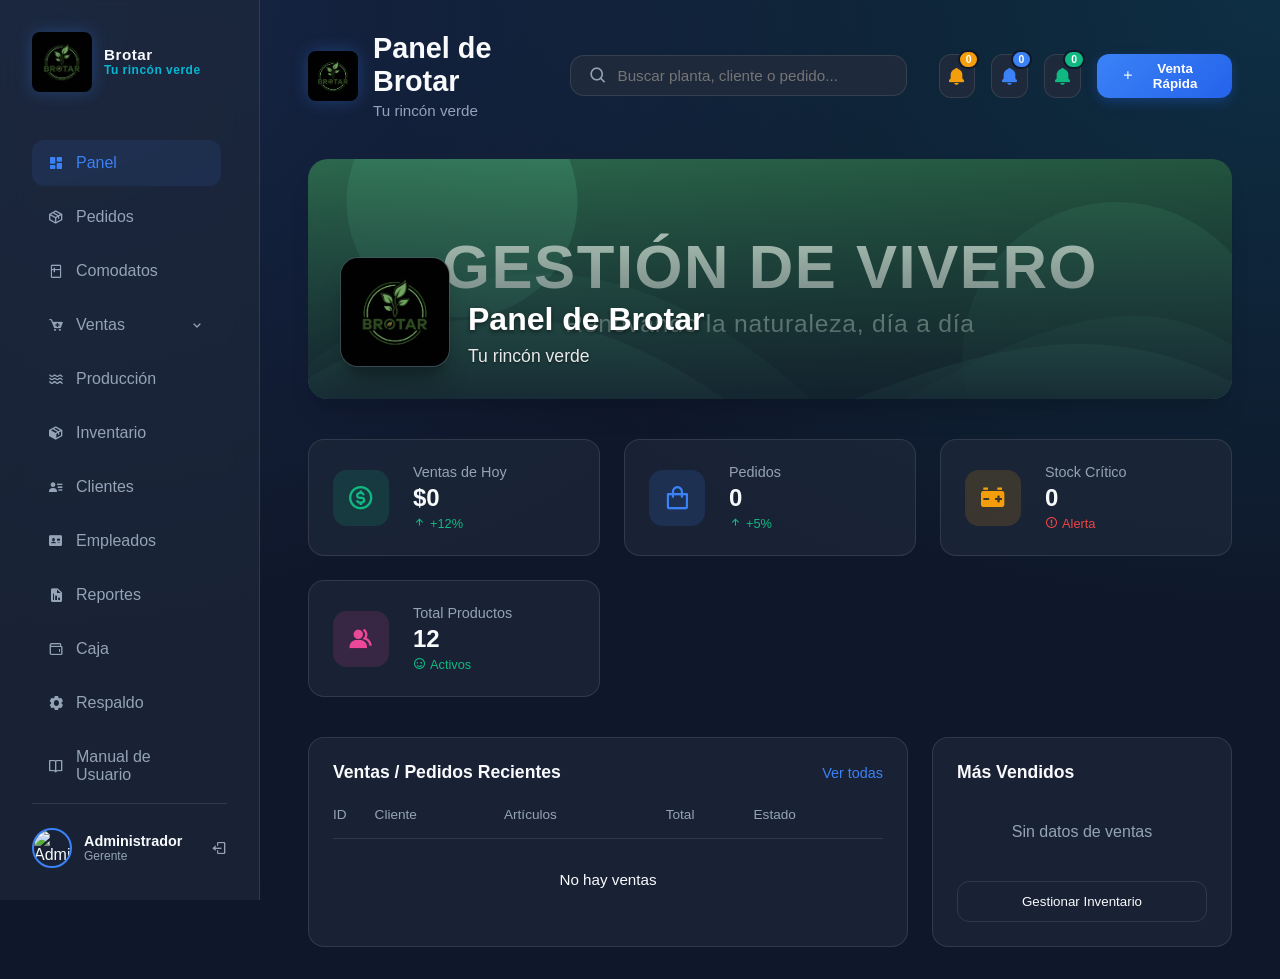
==== commit 7688ed75: "Add files via upload" ====
--- a/index.html
+++ b/index.html
@@ -994,6 +994,15 @@
                             <h2 id="report-avg-sale">$0</h2>
                         </div>
                     </div>
+                    <div class="stat-card">
+                        <div class="stat-icon products" style="background: rgba(16, 185, 129, 0.2); color: #10b981;">
+                            <i class='bx bx-coin-stack'></i>
+                        </div>
+                        <div class="stat-details">
+                            <h3>Ganancia Histórica</h3>
+                            <h2 id="report-total-profit">$0</h2>
+                        </div>
+                    </div>
                 </div>
 
                 <div class="card">
@@ -1504,6 +1513,10 @@
                     <div class="form-group">
                         <label for="p-price">Precio de Venta ($)</label>
                         <input type="number" id="p-price" required step="0.01" placeholder="0.00">
+                    </div>
+                    <div class="form-group">
+                        <label for="p-cost">Costo Unitario ($)</label>
+                        <input type="number" id="p-cost" step="0.01" placeholder="0.00">
                     </div>
                     <div class="form-group">
                         <label for="p-stock">Stock Inicial</label>
@@ -1626,6 +1639,12 @@
 
                 <div class="main-stat-card"
                     style="background: rgba(16, 185, 129, 0.1); border: 1px solid var(--success); padding: 1.5rem; border-radius: 12px; text-align: center;">
+                    <span style="color: var(--text-muted); display: block; margin-bottom: 5px;">Ganancia Bruta de Hoy</span>
+                    <h2 id="daily-total-profit" style="color: var(--success);">$0</h2>
+                </div>
+
+                <div class="main-stat-card"
+                    style="background: rgba(16, 185, 129, 0.1); border: 1px solid var(--success); padding: 1.5rem; border-radius: 12px; text-align: center;">
                     <span style="color: var(--text-muted); display: block; margin-bottom: 5px;">Saldo Final</span>
                     <h2 id="daily-final-balance" style="color: var(--success);">$0</h2>
                     <p style="font-size: 0.8rem; color: var(--text-muted); margin-top: 5px;">(Ventas + Ingresos -
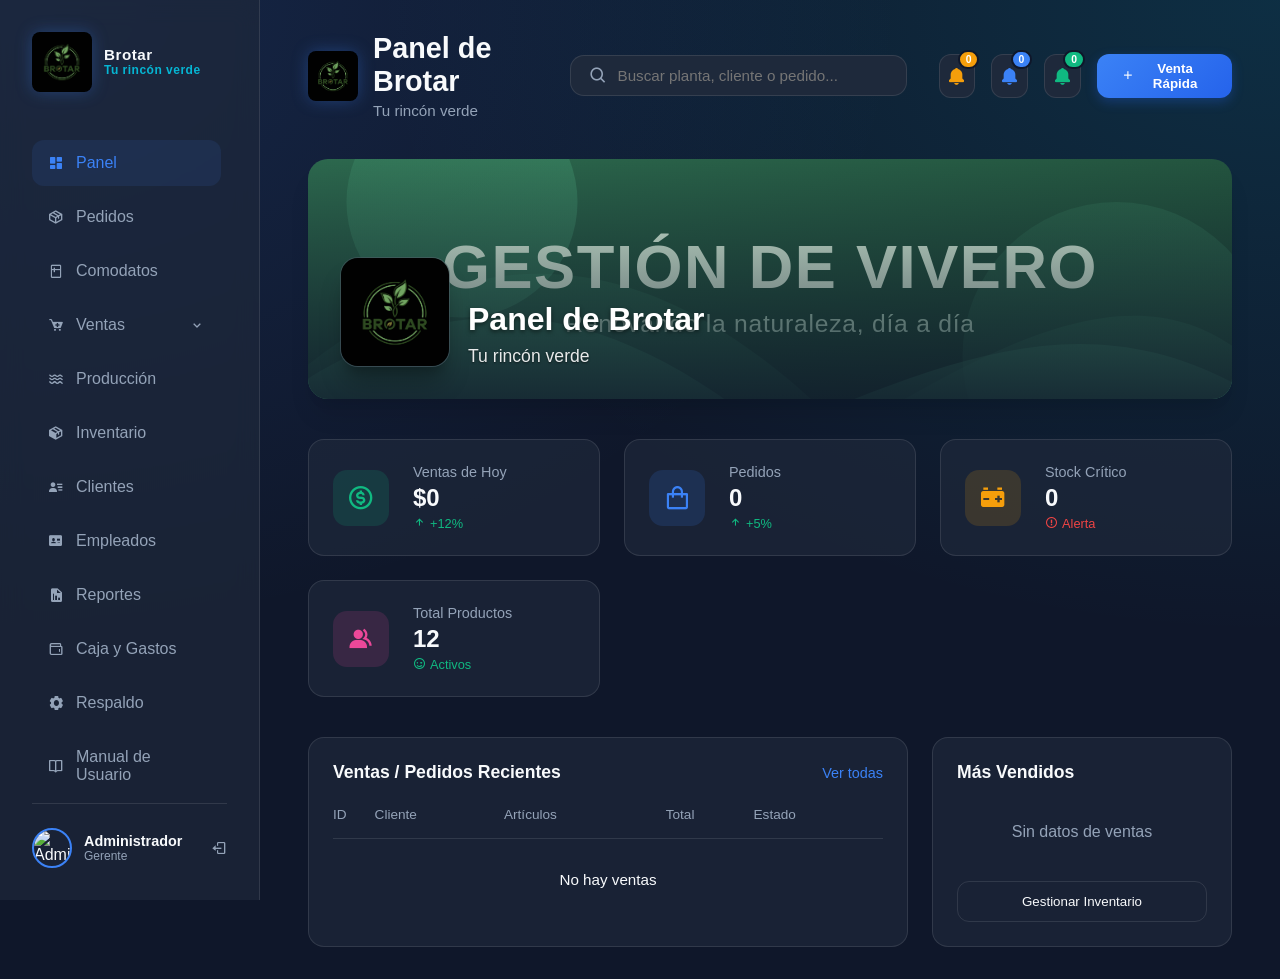
==== commit b6292353: "Add files via upload" ====
--- a/index.html
+++ b/index.html
@@ -119,7 +119,7 @@
                 <li>
                     <a href="#">
                         <i class='bx bx-wallet'></i>
-                        <span>Caja</span>
+                        <span>Caja y Gastos</span>
                     </a>
                 </li>
                 <li>
@@ -999,7 +999,7 @@
                             <i class='bx bx-coin-stack'></i>
                         </div>
                         <div class="stat-details">
-                            <h3>Ganancia Histórica</h3>
+                            <h3>Ganancia Neta Total</h3>
                             <h2 id="report-total-profit">$0</h2>
                         </div>
                     </div>
@@ -1007,28 +1007,35 @@
 
                 <div class="card">
                     <div class="card-header">
-                        <h3>Caja (Día)</h3>
+                        <h3>Reporte del Día (Ventas, Gastos y Caja)</h3>
                     </div>
                     <div class="stats-grid" style="padding: 0 0 1.5rem;">
+                        <div class="stat-card">
+                            <div class="stat-icon revenue"><i class='bx bx-shopping-bag'></i></div>
+                            <div class="stat-details">
+                                <h3>Ventas del Día</h3>
+                                <h2 id="report-sales-day">$0</h2>
+                            </div>
+                        </div>
                         <div class="stat-card">
                             <div class="stat-icon revenue"><i class='bx bx-log-in'></i></div>
                             <div class="stat-details">
-                                <h3>Entradas</h3>
+                                <h3>Ingresos Extra</h3>
                                 <h2 id="report-caja-in">$0</h2>
                             </div>
                         </div>
                         <div class="stat-card">
                             <div class="stat-icon orders"><i class='bx bx-log-out'></i></div>
                             <div class="stat-details">
-                                <h3>Salidas</h3>
+                                <h3>Gastos (Salidas)</h3>
                                 <h2 id="report-caja-out">$0</h2>
                             </div>
                         </div>
-                        <div class="stat-card">
-                            <div class="stat-icon customers"><i class='bx bx-calculator'></i></div>
+                        <div class="stat-card" style="border: 1px solid var(--success);">
+                            <div class="stat-icon customers" style="background: rgba(16, 185, 129, 0.2); color: #10b981;"><i class='bx bx-money'></i></div>
                             <div class="stat-details">
-                                <h3>Saldo</h3>
-                                <h2 id="report-caja-balance">$0</h2>
+                                <h3 style="color: var(--success);">Ganancia Neta del Día</h3>
+                                <h2 id="report-net-profit-day" style="color: var(--success);">$0</h2>
                             </div>
                         </div>
                     </div>
